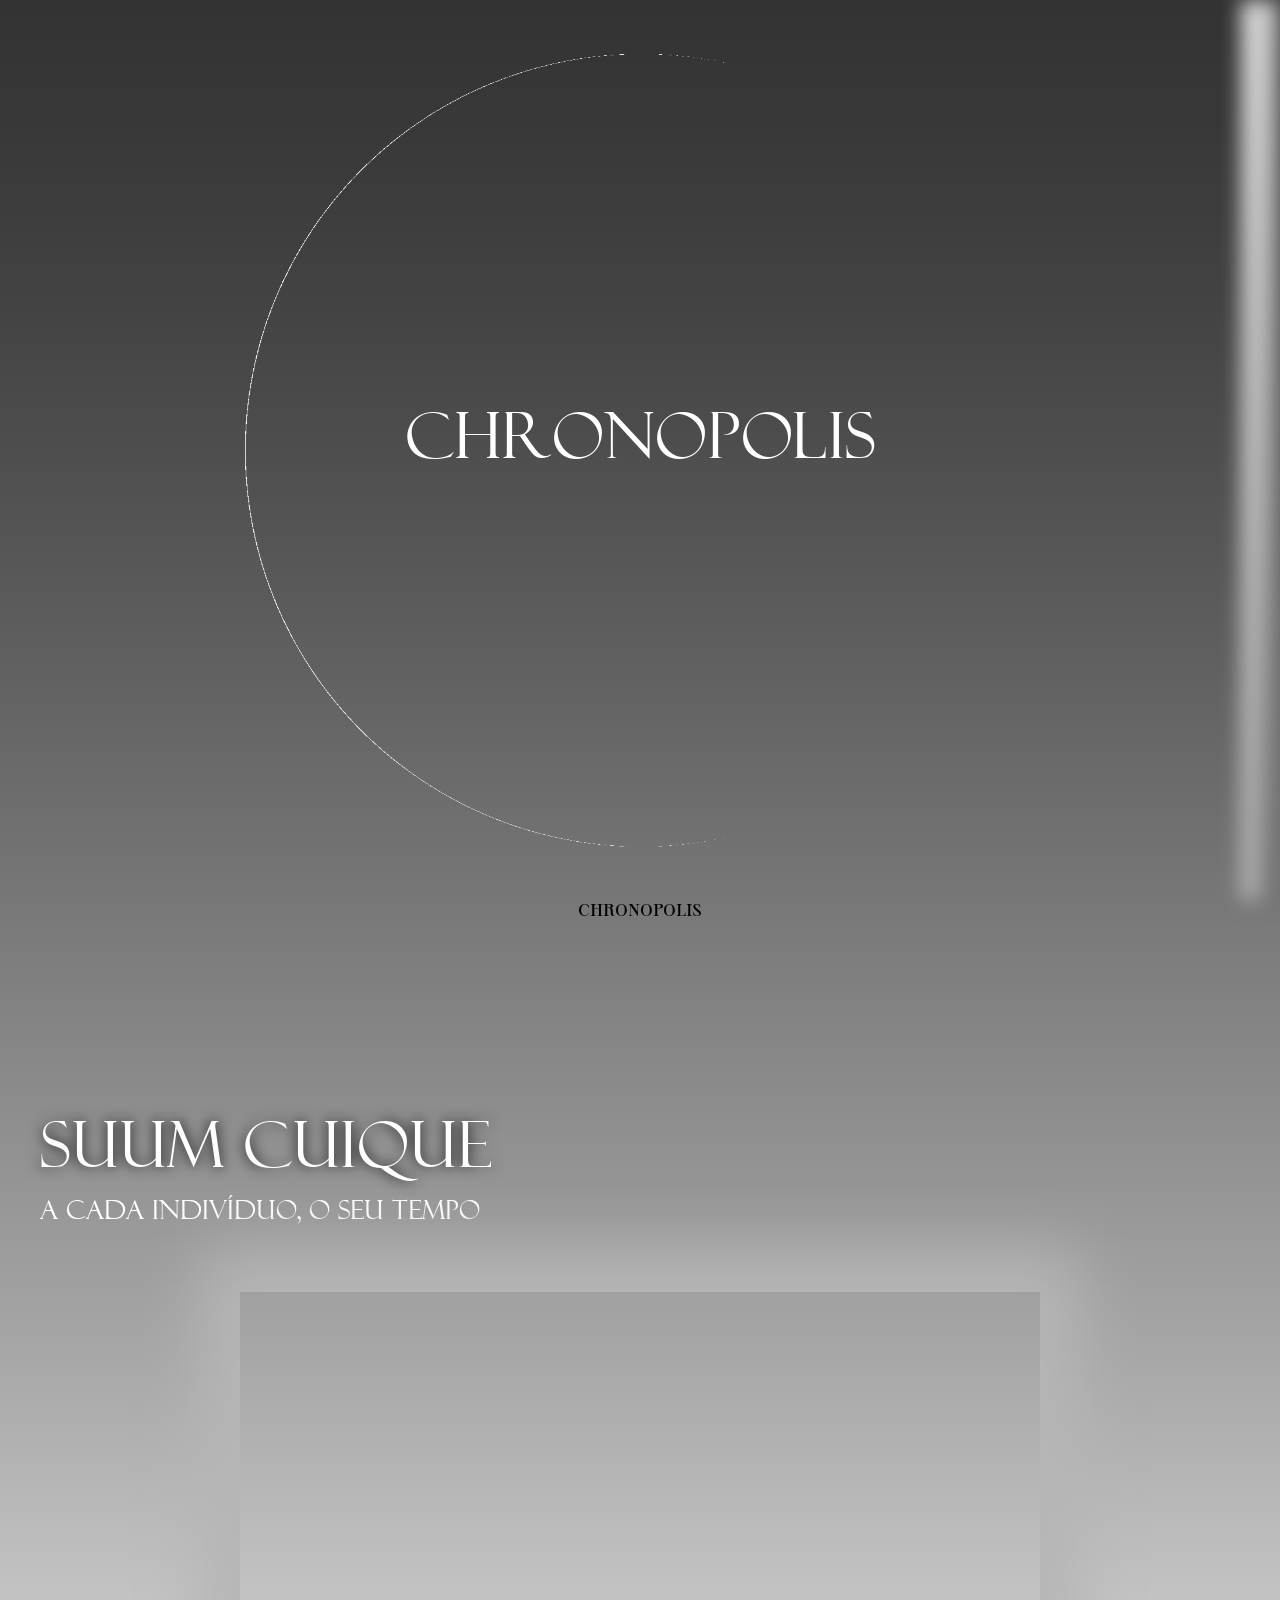
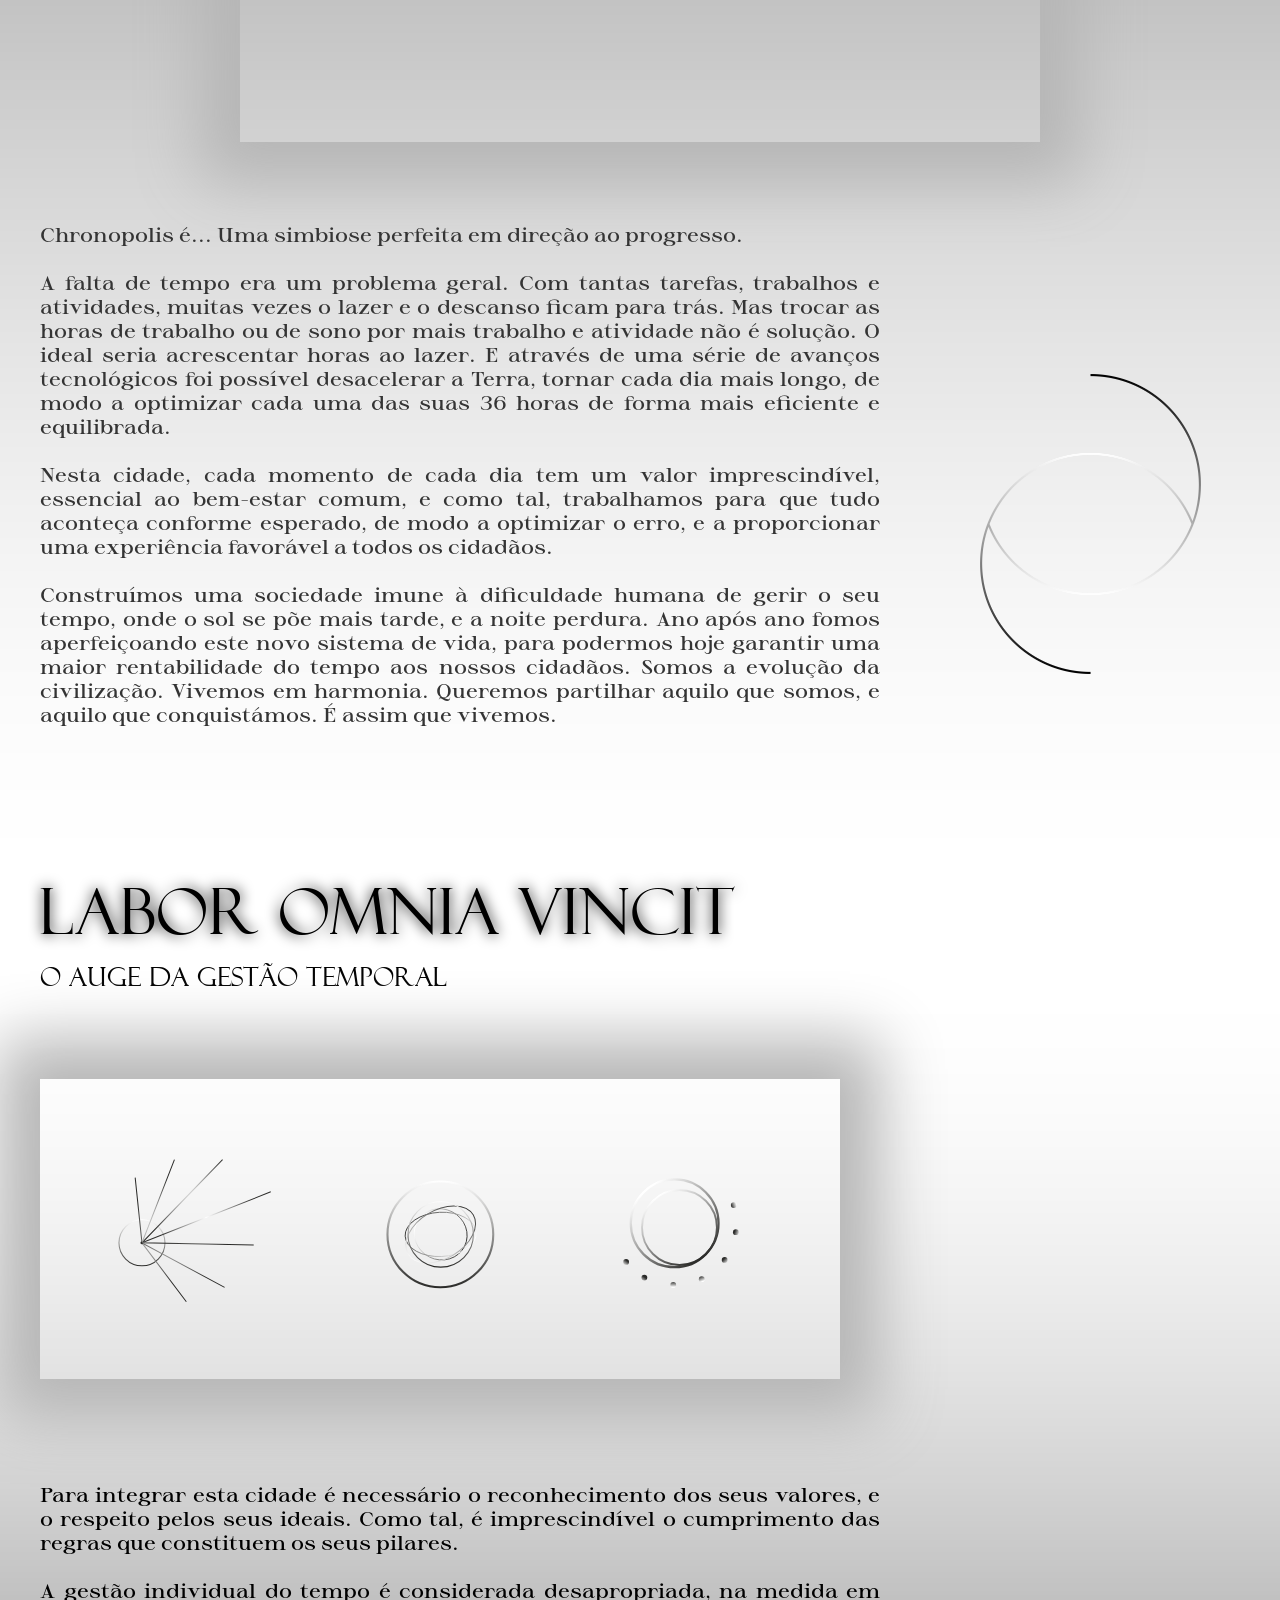
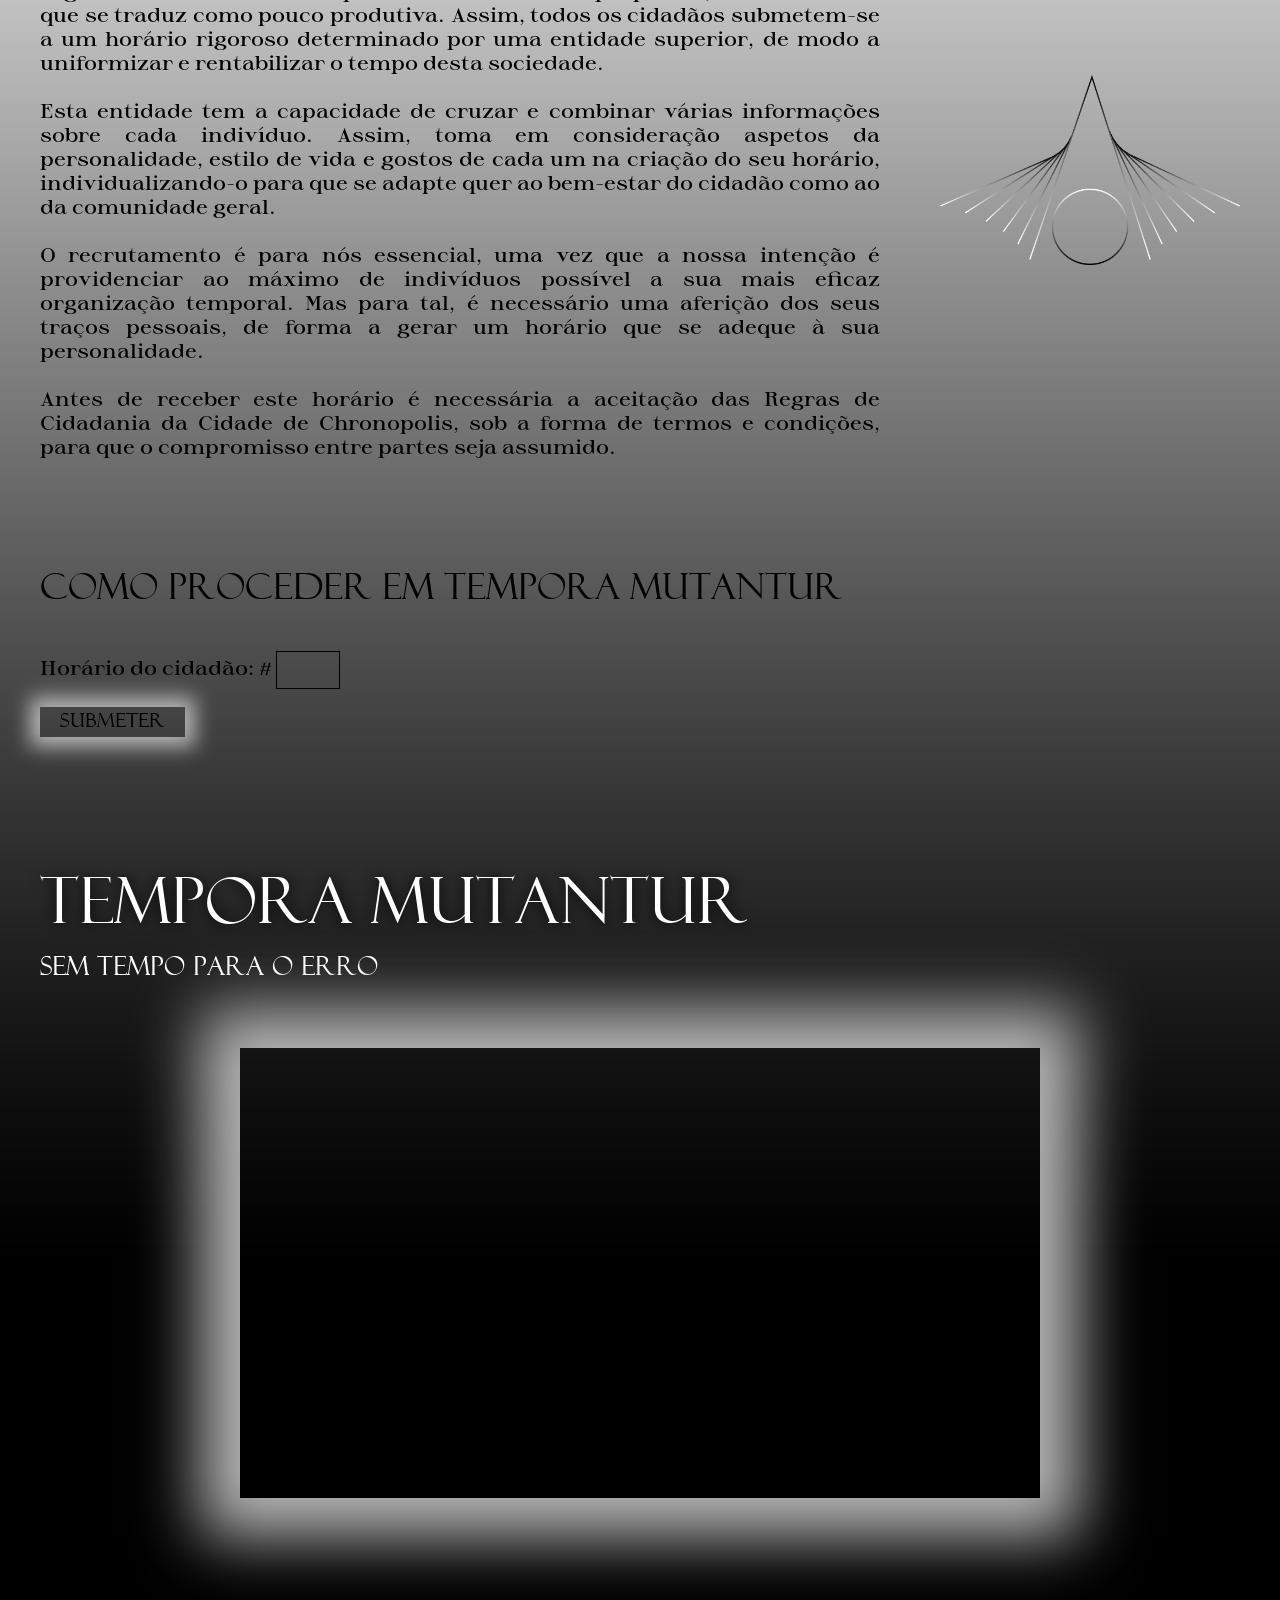
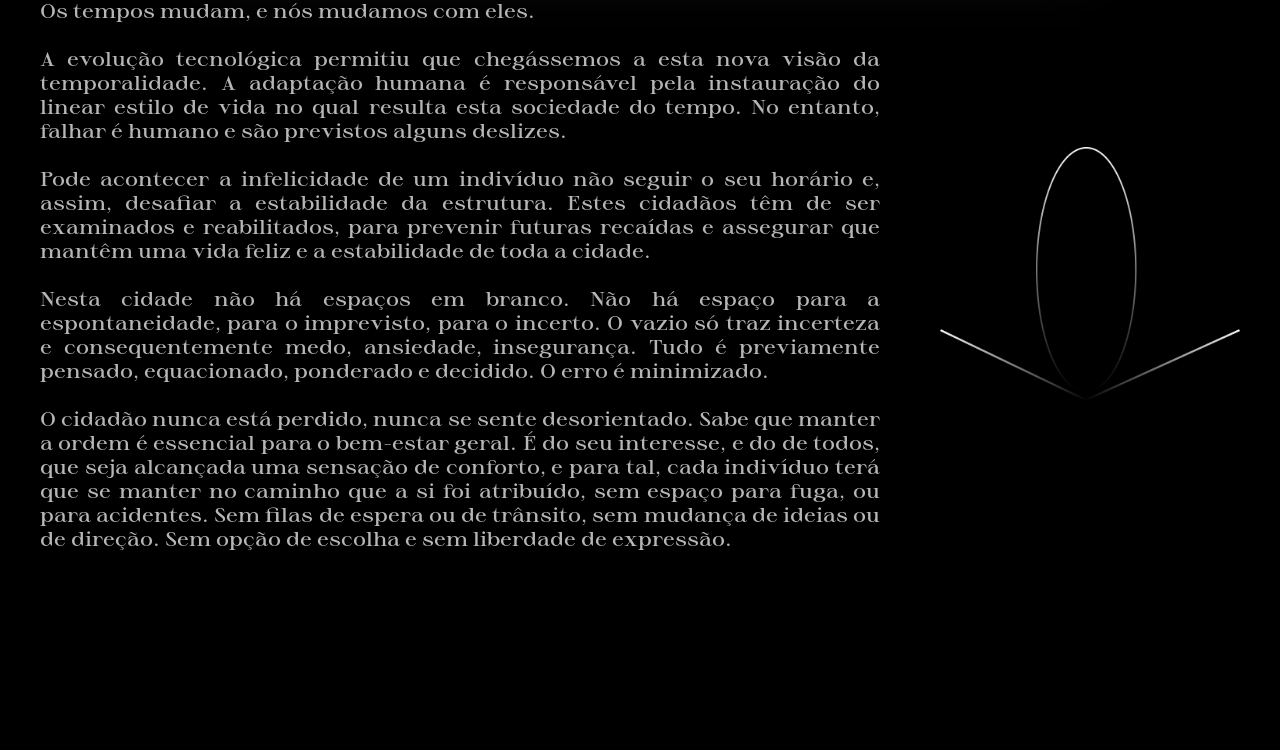
==== index.html @ 8909d340 "Update index.html" ====
<!DOCTYPE html>
<html lang="pt">

<head>
    <title>CHRONOPOLIS</title>
    <meta charset="utf-8">
    <meta name="viewport" content="width=device-width, initial-scale=1.0">
    <link rel="icon" type="image/png" href="images/icon.png">
    <link rel="stylesheet" href="style.css">
    <link rel="stylesheet" href="style_query.css">
    <meta name="description" content="CHRONOPOLIS">
    <meta name="author" content="João Delgado">
    <meta name="theme-color" content="rgb(0, 0, 0)">
    <script src="https://code.jquery.com/jquery-3.5.1.js"></script>
    <script type="text/javascript">
        $(window).on('scroll', function () {
            if ($(window).scrollTop()) {
                $('nav').addClass('bar');
            } else {
                $('nav').removeClass('bar');
            }
        })


    </script>
    <script src="cidadao.js"></script>
</head>

<body>

    <div id="circle"></div>
    <div id="background" style="background-image: url(images/BG-3.jpg);">
        
        <div id="main-container">


            <nav><br>CHRONOPOLIS<br></nav>
            <div class="bar-2">CHRONOPOLIS</div>
            <div class="hero-2">CHRONOPOLIS</div>
            

            <div id="main">
                <section id="suum">
                    <div class="suum-title">Suum cuique</div>
                    <div class="suum-title-2">A cada indivíduo, o seu tempo</div>

                    <div id="welcome-container">
                        <iframe id="welcome"
                            src="https://player.vimeo.com/video/420504907?color=b6b6b6&byline=0&portrait=0"
                            frameborder="0" allow="autoplay; fullscreen" allowfullscreen></iframe>

                    </div>

                    <div class="suum-desc">


                        <div class="suum-text">Chronopolis é... Uma simbiose perfeita em direção ao progresso.<br><br>

                            A falta de tempo era um problema geral. Com tantas tarefas, trabalhos e atividades, muitas
                            vezes o lazer e o descanso ficam para trás. Mas trocar as horas de trabalho ou de sono por
                            mais trabalho e atividade não é solução.
                            O ideal seria acrescentar horas ao lazer. E através de uma série de avanços tecnológicos foi
                            possível desacelerar a Terra, tornar cada dia mais longo, de modo a optimizar cada uma das
                            suas 36 horas de forma mais eficiente e equilibrada. <br><br>

                            Nesta cidade, cada momento de cada dia tem um valor imprescindível, essencial ao bem-estar
                            comum, e como tal, trabalhamos para que tudo aconteça conforme esperado, de modo a optimizar
                            o erro, e a proporcionar uma experiência favorável a todos os cidadãos.<br><br>

                            Construímos uma sociedade imune à dificuldade humana de gerir o seu tempo, onde o sol se põe
                            mais tarde, e a noite perdura. Ano após ano fomos aperfeiçoando este novo sistema de vida,
                            para podermos hoje garantir uma maior rentabilidade do tempo aos nossos cidadãos.
                            Somos a evolução da civilização. Vivemos em harmonia.
                            Queremos partilhar aquilo que somos, e aquilo que conquistámos.
                            É assim que vivemos.
                        </div>

                        <div class="suum-icon"></div>


                    </div>




                </section>


                <section id="labor">
                    <div class="labor-title">LABOR OMNIA VINCIT</div>
                    <div class="labor-title-2">O auge da gestão temporal</div>

                    <iframe id="quiz" src="Quiz_1.html" style="border: none;"></iframe>

                    <div class="labor-desc">

                        <div class="labor-text">Para integrar esta cidade é necessário o reconhecimento dos seus
                            valores, e o respeito pelos seus ideais. Como tal, é imprescindível o cumprimento das regras
                            que constituem os seus pilares.<br><br>
                            A gestão individual do tempo é considerada desapropriada, na medida em que se traduz como
                            pouco produtiva. Assim, todos os cidadãos submetem-se a um horário rigoroso determinado por
                            uma entidade superior, de modo a uniformizar e rentabilizar o tempo desta sociedade.<br><br>
                            Esta entidade tem a capacidade de cruzar e combinar várias informações sobre cada indivíduo.
                            Assim, toma em consideração aspetos da personalidade, estilo de vida e gostos de cada um na
                            criação do seu horário, individualizando-o para que se adapte quer ao bem-estar do cidadão
                            como ao da comunidade geral.<br><br>

                            O recrutamento é para nós essencial, uma vez que a nossa intenção é providenciar ao máximo
                            de indivíduos possível a sua mais eficaz organização temporal. Mas para tal, é necessário
                            uma aferição dos seus traços pessoais, de forma a gerar um horário que se adeque à sua
                            personalidade.<br><br>

                            Antes de receber este horário é necessária a aceitação das Regras de Cidadania da Cidade de
                            Chronopolis, sob a forma de termos e condições, para que o compromisso entre partes seja
                            assumido.

                        </div>


                        <div class="labor-icon"></div>

                    </div>
                    <br><br><br><br><br><br>
                    <form action="/action_page.php" onsubmit="return myFunction()">

                        <div class="ola"> Como proceder em tempora mutantur<br>
                            <br>
                        </div>
                        <div class="ola-2">Horário do cidadão: # <input type="text" id="age" size="20" name="age"></div>
                        <br>
                        <input type="submit" value="Submeter" class="ola-btn">

                    </form>

                    <br><br>

                    <div id="n451" style="display: none">
                        <p>O cidadão #451 é chamado a consultar CHRONOPOLIS às:<br>
                            <br>
                            1H<br>
                            13H<br>
                            25H<br><br>
                            (CHR+36)<br>
                        </p>
                    </div>

                    <div id="n392" style="display: none">
                        <p>O cidadão #392 é chamado a consultar CHRONOPOLIS às:<br>
                            <br>
                            2H<br>
                            14H<br>
                            26H<br><br>
                            (CHR+36)<br>
                        </p>
                    </div>

                    <div id="n420" style="display: none">
                        <p>O cidadão #420 é chamado a consultar CHRONOPOLIS às:<br>
                            <br>
                            3H<br>
                            15H<br>
                            27H<br><br>
                            (CHR+36)<br>
                        </p>
                    </div>

                    <div id="n699" style="display: none">
                        <p>O cidadão #699 é chamado a consultar CHRONOPOLIS às:<br>
                            <br>
                            4H<br>
                            16H<br>
                            28H<br><br>
                            (CHR+36)<br>
                        </p>
                    </div>

                    <div id="n543" style="display: none">
                        <p>O cidadão #543 é chamado a consultar CHRONOPOLIS às:<br>
                            <br>
                            5H<br>
                            17H<br>
                            29H<br><br>
                            (CHR+36)<br>
                        </p>
                    </div>

                    <div id="n291" style="display: none">
                        <p>O cidadão #291 é chamado a consultar CHRONOPOLIS às:<br>
                            <br>
                            6H<br>
                            18H<br>
                            30H<br><br>
                            (CHR+36)<br>
                        </p>
                    </div>

                    <div id="n704" style="display: none">
                        <p>O cidadão #704 é chamado a consultar CHRONOPOLIS às:<br>
                            <br>
                            7H<br>
                            19H<br>
                            31H<br><br>
                            (CHR+36)<br>
                        </p>
                    </div>

                    <div id="n547" style="display: none">
                        <p>O cidadão #547 é chamado a consultar CHRONOPOLIS às:<br>
                            <br>
                            8H<br>
                            20H<br>
                            32H<br><br>
                            (CHR+36)<br>
                        </p>
                    </div>

                    <div id="n148" style="display: none">
                        <p>O cidadão #148 é chamado a consultar CHRONOPOLIS às:<br>
                            <br>
                            9H<br>
                            21H<br>
                            33H<br><br>
                            (CHR+36)<br>
                        </p>
                    </div>

                </section>


                <section id="tempora">
                    <div class="tempora-title">TEMPORA MUTANTUR</div>
                    <div class="tempora-title-2">sem tempo para o erro</div>
                    <div id="live-container">
                        <iframe id="live" src="https://www.twitch.tv/?channel=imauppa_&parent=https://chronopolis-cidade.github.io/chronopolis/" frameborder="0" allowfullscreen="true" scrolling="no"></iframe>
                    </div>

                    <div class="tempora-desc">

                        <div class="tempora-text">Os tempos mudam, e nós mudamos com eles. <br><br>
                            A evolução tecnológica permitiu que chegássemos a esta nova visão da temporalidade. A
                            adaptação humana é responsável pela instauração do linear estilo de vida no qual resulta
                            esta sociedade do tempo. No entanto, falhar é humano e são previstos alguns
                            deslizes.<br><br>
                            Pode acontecer a infelicidade de um indivíduo não seguir o seu horário e, assim, desafiar a
                            estabilidade da estrutura. Estes cidadãos têm de ser examinados e reabilitados, para
                            prevenir futuras recaídas e assegurar que mantêm uma vida feliz e a estabilidade de toda a
                            cidade. <br><br>

                            Nesta cidade não há espaços em branco. Não há espaço para a espontaneidade, para o
                            imprevisto, para o incerto. O vazio só traz incerteza e consequentemente medo, ansiedade,
                            insegurança. Tudo é previamente pensado, equacionado, ponderado e decidido. O erro é
                            minimizado. <br><br>

                            O cidadão nunca está perdido, nunca se sente desorientado. Sabe que manter a ordem é
                            essencial para o bem-estar geral. É do seu interesse, e do de todos, que seja alcançada uma
                            sensação de conforto, e para tal, cada indivíduo terá que se manter no caminho que a si foi
                            atribuído, sem espaço para fuga, ou para acidentes. Sem filas de espera ou de trânsito, sem
                            mudança de ideias ou de direção. Sem opção de escolha e sem liberdade de expressão.

                        </div>

                        <div class="tempora-icon"></div>

                    </div>


                </section>
            </div>


            <div class="line" style="display: none;"></div>


            <div class="count-labor" style="display: none;">
                <div class="count-title-text">
                    <div class="count-title">LABOR OMNIA VINCIT</div>
                    <div class="count-text">O auge da gestão temporal</div>
                </div>

                <div id="counter-1"></div>

            </div>


            <div class="line" style="display: none;"></div>

            <div class="count-tempora" style="display: none;">
                <div class="count-title-text">
                    <div class="count-title">TEMPORA MUTANTUR</div>
                    <div class="count-text">Sem tempo para o erro</div>
                </div>

                <div id="counter-2"></div>

            </div>




            <div id="about">
                <div id="about-bg"></div>
                <div id="about-container">
                    <div class="about-title">SOBRE</div>
                    <div class="about-text">A cidade de Chronopolis oferece uma melhor gestão temporal a todos os seus
                        cidadãos. O tempo é a única verdade absoluta. A certeza da qual não se consegue fugir. Nesta
                        civilização não há imprevistos, não há erros, não há tempo perdido. <br><br>

                        Somos uma cidade que evoluiu para uma nova visão da temporalidade. Onde cada indivíduo tem mais
                        tempo para si próprio, para sonhar, e para viver. Os dias são mais longos, as noites mais
                        calmas. As pessoas menos preocupadas. Vivemos em liberdade. Trabalhamos de forma cooperativa
                        para que, juntos, avancemos em direção ao progresso de uma sociedade extremamente
                        eficiente.<br><br>

                        Procuramos novos cidadãos que pertençam a este modo de vida. Desafiamos os interessados a
                        seguirem os três momentos evolutivos desta cidade. <br><br>

                        Ao longo de três dias, novos aspectos vão sendo desvendados, convidando quem aqui entra a
                        regressar, e a tornar-se parte deste universo construído em torno do tempo.<br><br>
                    </div>


                    <div class="about-logo">
                        <br>
                        <a href="https://chronopolis-cidade.github.io/contentor/" target="blank" class="about-manual">
                            <div>MAIS SOBRE O PROJETO</div>
                        </a>
                    </div>

                </div>

            </div>



            <div class="about-icon"></div>

            <div class="about-2">


                    <div id="about-container-2">
                        <div class="about-title-2">SOBRE</div>
                        <div class="about-text-2">A cidade de Chronopolis oferece uma melhor gestão temporal a todos os seus
                            cidadãos. O tempo é a única verdade absoluta. A certeza da qual não se consegue fugir. Nesta
                            civilização não há imprevistos, não há erros, não há tempo perdido. <br><br>
    
                            Somos uma cidade que evoluiu para uma nova visão da temporalidade. Onde cada indivíduo tem mais
                            tempo para si próprio, para sonhar, e para viver. Os dias são mais longos, as noites mais
                            calmas. As pessoas menos preocupadas. Vivemos em liberdade. Trabalhamos de forma cooperativa
                            para que, juntos, avancemos em direção ao progresso de uma sociedade extremamente
                            eficiente.<br><br>
    
                            Procuramos novos cidadãos que pertençam a este modo de vida. Desafiamos os interessados a
                            seguirem os três momentos evolutivos desta cidade. <br><br>
    
                            Ao longo de três dias, novos aspectos vão sendo desvendados, convidando quem aqui entra a
                            regressar, e a tornar-se parte deste universo construído em torno do tempo.<br><br>
                        </div>
    
    
                        <div class="about-logo">
                            <br>
                            <a href="https://chronopolis-cidade.github.io/contentor/" target="blank" class="about-manual">
                                <div>MAIS SOBRE O PROJETO</div>
                            </a>
                        </div>
    
                    </div>
            </div>


        </div>

    </div>
    </div>
    <img src="images/Finale/1.jpg" class="finale-img" style="display: none;">
    <img src="images/Finale/2.jpg" class="finale-img" style="display: none;">
    <img src="images/Finale/3.jpg" class="finale-img" style="display: none;">
    <img src="images/Finale/4.jpg" class="finale-img" style="display: none;">
    <img src="images/Finale/5.jpg" class="finale-img" style="display: none;">
    <img src="images/Finale/6.jpg" class="finale-img" style="display: none;">
    <img src="images/Finale/7.jpg" class="finale-img" style="display: none;">
    <img src="images/Finale/8.jpg" class="finale-img" style="display: none;">

</body>



<script type="text/javascript">
    const menuIcon = document.querySelector('.about-icon');

const about = document.querySelector('.about-2');

menuIcon.addEventListener('click', () => {
    about.classList.toggle('change');
})


</script>

</html>
---- style.css ----
@font-face {
  font-family: Felix;
  src: url(fonts/Felix-Titling.ttf);
}

@font-face {
  font-family: Sprat;
  src: url(fonts/Sprat-RegularMedium.otf);
}

::-moz-selection {
  background-color: #343434;
  color: #B6B6B6;
}

::selection {
  background-color: #343434;
  color: #B6B6B6;
}

body {
  margin: 0px;
  font-family: Sprat;
}

#circle {
  position: fixed;
  width: 100%;
  height: 100%;
  background-image: url("images/Elipse.gif");
  background-size: contain;
  background-repeat: no-repeat;
  background-position: center;
  z-index: -0;
}

#background {
  width: 100%;
  height: auto;
  background-size: cover;
  z-index: -20;
}

.line {
  width: 100%;
  height: 2px;
  background-color: white;
  background: -webkit-gradient(linear, left top, right top, from(#000), color-stop(50%, #fff), color-stop(50%, #fff), to(#000));
  background: linear-gradient(90deg, #000 0%, #fff 50%, #fff 50%, #000 100%);
  background-size: 800px;
  -webkit-animation: lines 10s linear infinite;
          animation: lines 10s linear infinite;
  background-position: -800px;
  z-index: 10;
}

@-webkit-keyframes lines {
  0% {
    background-position: 0px;
  }
  100% {
    background-position: -800px;
  }
}

@keyframes lines {
  0% {
    background-position: 0px;
  }
  100% {
    background-position: -800px;
  }
}

nav {
  position: relative;
  z-index: 2;
  width: 100%;
  height: 100vh;
  display: -webkit-box;
  display: -ms-flexbox;
  display: flex;
  -webkit-box-align: center;
      -ms-flex-align: center;
          align-items: center;
  -webkit-box-pack: center;
      -ms-flex-pack: center;
          justify-content: center;
  margin-top: 0px;
  text-align: center;
  font-family: Felix;
  font-size: 64px;
  top: 0px;
  line-height: 0px;
  -webkit-box-shadow: none;
          box-shadow: none;
  color: white;
  -webkit-transition: 750ms;
  transition: 750ms;
}

.bar {
  position: fixed;
  z-index: 3;
  width: 100%;
  height: 0px;
  margin-top: 0px;
  text-align: center;
  -webkit-box-sizing: border-box;
          box-sizing: border-box;
  font-family: Felix;
  line-height: 50px;
  font-size: 20px;
  top: 0px;
  -webkit-box-shadow: 0px 0px 60px 40px #B6B6B6;
          box-shadow: 0px 0px 60px 40px #B6B6B6;
  color: white;
  -webkit-animation-name: bar;
          animation-name: bar;
  -webkit-animation-timing-function: ease-in-out;
          animation-timing-function: ease-in-out;
  -webkit-animation-duration: 5s ease-in-out;
          animation-duration: 5s ease-in-out;
  -webkit-animation-iteration-count: infinite;
          animation-iteration-count: infinite;
}

.nav-2 {
  display: none;
}

.hero-2 {
  display: none;
}

@-webkit-keyframes bar {
  0% {
    -webkit-box-shadow: 0px 0px 60px 20px #B6B6B6;
            box-shadow: 0px 0px 60px 20px #B6B6B6;
  }
  50% {
    -webkit-box-shadow: 0px 0px 60px 40px #343434;
            box-shadow: 0px 0px 60px 40px #343434;
  }
  100% {
    -webkit-box-shadow: 0px 0px 60px 20px #B6B6B6;
            box-shadow: 0px 0px 60px 20px #B6B6B6;
  }
}

@keyframes bar {
  0% {
    -webkit-box-shadow: 0px 0px 60px 20px #B6B6B6;
            box-shadow: 0px 0px 60px 20px #B6B6B6;
  }
  50% {
    -webkit-box-shadow: 0px 0px 60px 40px #343434;
            box-shadow: 0px 0px 60px 40px #343434;
  }
  100% {
    -webkit-box-shadow: 0px 0px 60px 20px #B6B6B6;
            box-shadow: 0px 0px 60px 20px #B6B6B6;
  }
}

#main-container {
  width: 100%;
  height: auto;
  display: -webkit-box;
  display: -ms-flexbox;
  display: flex;
  -webkit-box-orient: vertical;
  -webkit-box-direction: normal;
      -ms-flex-direction: column;
          flex-direction: column;
  -webkit-box-align: center;
      -ms-flex-align: center;
          align-items: center;
  z-index: 1;
}

#main {
  width: 1200px;
  display: -webkit-box;
  display: -ms-flexbox;
  display: flex;
  -webkit-box-orient: vertical;
  -webkit-box-direction: normal;
      -ms-flex-direction: column;
          flex-direction: column;
  z-index: 1;
}

#suum, #labor, #tempora {
  width: 100%;
  height: auto;
  z-index: 1;
}

.suum-desc, .labor-desc {
  display: -webkit-box;
  display: -ms-flexbox;
  display: flex;
  -webkit-box-orient: horizontal;
  -webkit-box-direction: normal;
      -ms-flex-direction: row;
          flex-direction: row;
  -webkit-box-pack: justify;
      -ms-flex-pack: justify;
          justify-content: space-between;
  -webkit-box-align: center;
      -ms-flex-align: center;
          align-items: center;
}

.suum-icon, .labor-icon {
  width: 25%;
  height: 300px;
  background-position: center;
  background-size: contain;
  background-repeat: no-repeat;
}

.suum-desc, .labor-desc, .tempora-desc {
  font-size: 20px;
  text-align: justify;
}

#suum {
  margin-top: 200px;
}

.suum-icon {
  margin-top: 80px;
  background-image: url(images/suum.png);
}

.suum-title {
  font-family: Felix;
  font-size: 64px;
  color: white;
  -webkit-filter: drop-shadow(0px 0px 7px black);
          filter: drop-shadow(0px 0px 7px black);
}

.suum-title-2 {
  font-family: Felix;
  font-size: 26px;
  color: white;
  margin-bottom: 60px;
}

.suum-text {
  margin-top: 80px;
  width: 70%;
  color: #343434;
  margin-bottom: 100px;
}

#welcome-container {
  width: 100%;
  display: -webkit-box;
  display: -ms-flexbox;
  display: flex;
  -webkit-box-pack: center;
      -ms-flex-pack: center;
          justify-content: center;
}

#welcome {
  width: 800px;
  height: 450px;
  -webkit-box-shadow: 0px 0px 60px 40px #B6B6B6;
          box-shadow: 0px 0px 60px 40px #B6B6B6;
  -webkit-animation-name: welcome;
          animation-name: welcome;
  -webkit-animation-timing-function: ease-in-out;
          animation-timing-function: ease-in-out;
  -webkit-animation-duration: 5s;
          animation-duration: 5s;
  -webkit-animation-iteration-count: infinite;
          animation-iteration-count: infinite;
  color: #B6B6B6;
}

@-webkit-keyframes welcome {
  0% {
    -webkit-box-shadow: 0px 0px 60px 20px #B6B6B6;
            box-shadow: 0px 0px 60px 20px #B6B6B6;
  }
  50% {
    -webkit-box-shadow: 0px 0px 60px 60px #343434;
            box-shadow: 0px 0px 60px 60px #343434;
  }
  100% {
    -webkit-box-shadow: 0px 0px 60px 20px #B6B6B6;
            box-shadow: 0px 0px 60px 20px #B6B6B6;
  }
}

@keyframes welcome {
  0% {
    -webkit-box-shadow: 0px 0px 60px 20px #B6B6B6;
            box-shadow: 0px 0px 60px 20px #B6B6B6;
  }
  50% {
    -webkit-box-shadow: 0px 0px 60px 60px #343434;
            box-shadow: 0px 0px 60px 60px #343434;
  }
  100% {
    -webkit-box-shadow: 0px 0px 60px 20px #B6B6B6;
            box-shadow: 0px 0px 60px 20px #B6B6B6;
  }
}

#labor {
  margin-top: 60px;
}

.labor-icon {
  background-image: url(images/labor.png);
}

.labor-title {
  font-family: Felix;
  font-size: 64px;
  color: black;
  -webkit-filter: drop-shadow(0px 0px 7px black);
          filter: drop-shadow(0px 0px 7px black);
}

.labor-title-2 {
  font-family: Felix;
  font-size: 26px;
  color: black;
  margin-bottom: 20px;
}

.labor-text {
  width: 70%;
  color: black;
}

#quiz {
  width: 800px;
  height: 300px;
  margin-top: 60px;
  -webkit-box-shadow: 0px 0px 60px 40px #B6B6B6;
          box-shadow: 0px 0px 60px 40px #B6B6B6;
  -webkit-transition: all 500ms ease-in-out;
  transition: all 500ms ease-in-out;
  -webkit-animation-name: welcome;
          animation-name: welcome;
  -webkit-animation-timing-function: ease-in-out;
          animation-timing-function: ease-in-out;
  -webkit-animation-duration: 5s;
          animation-duration: 5s;
  -webkit-animation-iteration-count: infinite;
          animation-iteration-count: infinite;
  margin-bottom: 100px;
}

#quiz:hover {
  width: 1200px;
  height: 520px;
}

.ola {
  font-family: Felix;
  font-size: 36px;
}

.ola-2 {
  margin-top: -10px;
  font-family: sprat;
  font-size: 20px;
}

.ola-btn {
  font-family: Felix;
  font-size: 20px;
  padding: 5px 20px 0px 20px;
  border: none;
  background-color: transparent;
  -webkit-transition: all 500ms ease-in-out;
  transition: all 500ms ease-in-out;
  -webkit-box-shadow: 0px 0px 20px 10px #B6B6B6;
          box-shadow: 0px 0px 20px 10px #B6B6B6;
}

.ola-btn:hover {
  -webkit-animation-name: welcome;
          animation-name: welcome;
  -webkit-animation-timing-function: ease-in-out;
          animation-timing-function: ease-in-out;
  -webkit-animation-duration: 5s;
          animation-duration: 5s;
  -webkit-animation-iteration-count: infinite;
          animation-iteration-count: infinite;
  color: white;
}

#age {
  width: 50px;
  border: none;
  outline: solid 1px black;
  background-color: transparent;
  padding-top: 5px;
  padding-left: 10px;
  height: 30px;
  font-size: 20px;
  font-family: Felix;
}

#n451, #n392, #n420, #n699, #n543, #n291, #n704, #n547 {
  width: 50%;
  font-family: Felix;
  text-align: left;
  font-size: 36px;
}

#tempora {
  margin-top: 100px;
  margin-bottom: 200px;
}

.tempora-desc {
  display: -webkit-box;
  display: -ms-flexbox;
  display: flex;
  -webkit-box-orient: horizontal;
  -webkit-box-direction: normal;
      -ms-flex-direction: row;
          flex-direction: row;
  -webkit-box-pack: justify;
      -ms-flex-pack: justify;
          justify-content: space-between;
  -webkit-box-align: center;
      -ms-flex-align: center;
          align-items: center;
}

.tempora-icon {
  height: 300px;
  width: 25%;
  margin-top: 100px;
  background-image: url(images/tempora.png);
  background-position: center;
  background-size: contain;
  background-repeat: no-repeat;
}

.tempora-title {
  font-family: Felix;
  font-size: 64px;
  color: white;
  -webkit-filter: drop-shadow(0px 0px 7px black);
          filter: drop-shadow(0px 0px 7px black);
}

.tempora-title-2 {
  font-family: Felix;
  font-size: 26px;
  color: white;
  margin-bottom: 60px;
}

.tempora-text {
  margin-top: 100px;
  width: 70%;
  color: #B6B6B6;
}

#live-container {
  width: 100%;
  display: -webkit-box;
  display: -ms-flexbox;
  display: flex;
  -webkit-box-pack: center;
      -ms-flex-pack: center;
          justify-content: center;
}

#live {
  width: 800px;
  height: 450px;
  -webkit-box-shadow: 0px 0px 60px 40px #B6B6B6;
          box-shadow: 0px 0px 60px 40px #B6B6B6;
  -webkit-animation-name: welcome;
          animation-name: welcome;
  -webkit-animation-timing-function: ease-in-out;
          animation-timing-function: ease-in-out;
  -webkit-animation-duration: 5s;
          animation-duration: 5s;
  -webkit-animation-iteration-count: infinite;
          animation-iteration-count: infinite;
  color: #B6B6B6;
}

.finale-img {
  width: 100%;
  height: auto;
}

.about-2 {
  display: none;
}

#about-bg {
  position: absolute;
  top: 0;
  right: 0;
  bottom: 0;
  left: 0;
  background: radial-gradient(#000000, #ffffff);
  background-size: 200% 500%;
  -webkit-animation: cor 30s ease infinite;
          animation: cor 30s ease infinite;
  -webkit-filter: blur(10px);
          filter: blur(10px);
}

@-webkit-keyframes cor {
  0% {
    background-position: 58% 0%;
  }
  50% {
    background-position: 43% 100%;
  }
  100% {
    background-position: 58% 0%;
  }
}

@keyframes cor {
  0% {
    background-position: 58% 0%;
  }
  50% {
    background-position: 43% 100%;
  }
  100% {
    background-position: 58% 0%;
  }
}

#about {
  display: -webkit-box;
  display: -ms-flexbox;
  display: flex;
  position: fixed;
  right: 0px;
  -webkit-box-orient: vertical;
  -webkit-box-direction: normal;
      -ms-flex-direction: column;
          flex-direction: column;
  width: 3vw;
  height: 100vh;
  -webkit-animation: disap .5s;
          animation: disap .5s;
  -webkit-animation-timing-function: cubic-bezier(0, 1, 0.9, 0.8);
          animation-timing-function: cubic-bezier(0, 1, 0.9, 0.8);
  -webkit-transition: width .5s;
  transition: width .5s;
  -webkit-box-pack: justify;
      -ms-flex-pack: justify;
          justify-content: space-between;
  z-index: 2;
}

#about:hover {
  width: 50vw;
  z-index: 4;
}

@-webkit-keyframes disap {
  0% {
    width: 20vh;
  }
  100% {
    width: 4.76vh;
  }
}

@keyframes disap {
  0% {
    width: 20vh;
  }
  100% {
    width: 4.76vh;
  }
}

#about-container {
  width: 100%;
  height: 100vh;
  z-index: 5;
  padding: 6vw;
  -webkit-box-sizing: border-box;
          box-sizing: border-box;
  color: white;
  position: relative;
  margin: 70px;
}

#about-container:hover {
  margin: 0px;
}

.about-title {
  font-family: Felix;
  font-size: 36px;
  margin-bottom: 10px;
}

.about-logo {
  position: absolute;
  background-image: url(images/Elipse.gif);
  display: -webkit-box;
  display: -ms-flexbox;
  display: flex;
  -webkit-box-pack: center;
      -ms-flex-pack: center;
          justify-content: center;
  -webkit-box-align: center;
      -ms-flex-align: center;
          align-items: center;
  bottom: 20px;
  left: 0;
  width: 100%;
  height: 200px;
  background-position: center;
  background-repeat: no-repeat;
  background-size: contain;
}

.about-manual {
  text-align: center;
  font-family: Felix;
  font-size: 24px;
  margin-bottom: 10px;
  position: relative;
  cursor: pointer;
  color: white;
  -webkit-filter: drop-shadow(0px 0px 7px black);
          filter: drop-shadow(0px 0px 7px black);
  text-decoration: none;
}

.about-manual::before {
  content: "";
  width: 100%;
  height: 1px;
  background-color: white;
  position: absolute;
  bottom: 0;
  left: 0;
  -webkit-transform: scaleX(0);
          transform: scaleX(0);
  -webkit-transition: -webkit-transform 250ms ease-in-out;
  transition: -webkit-transform 250ms ease-in-out;
  transition: transform 250ms ease-in-out;
  transition: transform 250ms ease-in-out, -webkit-transform 250ms ease-in-out;
}

.about-manual:hover::before {
  -webkit-transform: scaleX(1);
          transform: scaleX(1);
}

.line {
  width: 100%;
  height: 2px;
  background-color: white;
  background: -webkit-gradient(linear, left top, right top, from(#000), color-stop(50%, #fff), color-stop(50%, #fff), to(#000));
  background: linear-gradient(90deg, #000 0%, #fff 50%, #fff 50%, #000 100%);
  background-size: 800px;
  -webkit-animation: lines 10s linear infinite;
          animation: lines 10s linear infinite;
  background-position: -800px;
  z-index: 0;
}

@keyframes lines {
  0% {
    background-position: 0px;
  }
  100% {
    background-position: -800px;
  }
}

.count-labor, .count-tempora {
  width: 100%;
  height: auto;
  display: -webkit-box;
  display: -ms-flexbox;
  display: flex;
  -webkit-box-orient: horizontal;
  -webkit-box-direction: normal;
      -ms-flex-direction: row;
          flex-direction: row;
  -webkit-box-align: center;
      -ms-flex-align: center;
          align-items: center;
  -webkit-box-pack: justify;
      -ms-flex-pack: justify;
          justify-content: space-between;
  padding: 0vw 10vw 0vw 10vw;
  -webkit-box-sizing: border-box;
          box-sizing: border-box;
  color: #343434;
  margin-top: 20px;
  margin-bottom: 20px;
}

.count-title {
  font-family: Felix;
  font-size: 30px;
}

.count-text {
  font-family: Sprat;
  font-size: 20px;
}

#counter-1, #counter-2 {
  font-family: Felix;
  font-size: 30px;
}
/*# sourceMappingURL=style.css.map */
---- style_query.css ----
@media only screen and (max-width: 1250px) {
  #main {
    width: 100%;
    padding: 40px;
    -webkit-box-sizing: border-box;
            box-sizing: border-box;
  }
  .suum-desc, .labor-desc {
    -webkit-box-orient: vertical;
    -webkit-box-direction: normal;
        -ms-flex-direction: column;
            flex-direction: column;
  }
  .tempora-desc {
    -webkit-box-orient: vertical;
    -webkit-box-direction: normal;
        -ms-flex-direction: column;
            flex-direction: column;
  }
  .suum-icon, .labor-icon {
    width: 40%;
    height: 200px;
  }
  #suum {
    margin-top: 200px;
  }
  .suum-icon {
    margin-top: 0px;
    background-image: url(images/suum.png);
    margin-bottom: 60px;
  }
  .suum-title {
    font-size: 64px;
  }
  .suum-title-2 {
    font-size: 26px;
    margin-bottom: 60px;
  }
  .suum-text {
    margin-top: 80px;
    width: 70%;
    margin-bottom: 100px;
  }
  #welcome {
    width: 622px;
    height: 350px;
  }
  .labor-title {
    font-size: 64px;
  }
  .labor-title-2 {
    font-size: 26px;
    margin-bottom: 20px;
  }
  .labor-text {
    margin-bottom: 100px;
    width: 70%;
  }
  #quiz {
    width: 100%;
    height: 600px;
    margin-top: 60px;
    margin-bottom: 100px;
  }
  #quiz:hover {
    width: 100%;
    height: 600px;
  }
  #tempora {
    margin-top: 100px;
    margin-bottom: 100px;
  }
  .tempora-desc {
    display: -webkit-box;
    display: -ms-flexbox;
    display: flex;
    -webkit-box-orient: vertical;
    -webkit-box-direction: normal;
        -ms-flex-direction: column;
            flex-direction: column;
    -webkit-box-pack: justify;
        -ms-flex-pack: justify;
            justify-content: space-between;
    -webkit-box-align: center;
        -ms-flex-align: center;
            align-items: center;
  }
  .tempora-icon {
    height: 200px;
    width: 40%;
  }
  .tempora-title {
    font-size: 64px;
  }
  .tempora-title-2 {
    font-size: 26px;
    margin-bottom: 60px;
  }
  .tempora-text {
    margin-top: 100px;
    width: 70%;
  }
  #live {
    width: 622px;
    height: 350px;
  }
}

@media only screen and (max-width: 700px) {
  #main {
    width: 100%;
    padding: 30px;
    -webkit-box-sizing: border-box;
            box-sizing: border-box;
  }
  .suum-desc, .labor-desc {
    -webkit-box-orient: vertical;
    -webkit-box-direction: normal;
        -ms-flex-direction: column;
            flex-direction: column;
  }
  .tempora-desc {
    -webkit-box-orient: vertical;
    -webkit-box-direction: normal;
        -ms-flex-direction: column;
            flex-direction: column;
  }
  .suum-icon, .labor-icon {
    width: 40%;
    height: 200px;
  }
  nav {
    display: none;
  }
  .bar-2 {
    position: fixed;
    width: 100%;
    height: 70px;
    top: 0;
    color: white;
    z-index: 40;
    background: -webkit-gradient(linear, left top, left bottom, from(rgba(255, 255, 255, 0.5)), color-stop(10%, rgba(255, 255, 255, 0.5)), color-stop(10%, rgba(255, 255, 255, 0.5)), to(rgba(255, 255, 255, 0)));
    background: linear-gradient(180deg, rgba(255, 255, 255, 0.5) 0%, rgba(255, 255, 255, 0.5) 10%, rgba(255, 255, 255, 0.5) 10%, rgba(255, 255, 255, 0) 100%);
    font-family: Felix;
    display: -webkit-box;
    display: -ms-flexbox;
    display: flex;
    -webkit-box-pack: center;
        -ms-flex-pack: center;
            justify-content: center;
    -webkit-box-align: center;
        -ms-flex-align: center;
            align-items: center;
    font-size: 20px;
  }
  .hero-2 {
    display: -webkit-box;
    display: -ms-flexbox;
    display: flex;
    width: 100%;
    height: 100vh;
    -webkit-box-pack: center;
        -ms-flex-pack: center;
            justify-content: center;
    -webkit-box-align: center;
        -ms-flex-align: center;
            align-items: center;
    font-family: Felix;
    font-size: 42px;
    color: white;
  }
  #suum {
    margin-top: 100px;
  }
  .suum-icon {
    margin-top: 0px;
    background-image: url(images/suum.png);
    margin-bottom: 60px;
  }
  .suum-title {
    font-size: 40px;
  }
  .suum-title-2 {
    font-size: 20px;
    margin-bottom: 60px;
  }
  .suum-text {
    margin-top: 80px;
    width: 100%;
    margin-bottom: 100px;
    font-size: 16px;
    line-height: 22px;
  }
  #welcome {
    width: 100%;
    height: 200px;
    -webkit-box-shadow: 0px 0px 0px 0px #B6B6B6;
            box-shadow: 0px 0px 0px 0px #B6B6B6;
    -webkit-animation-name: none;
            animation-name: none;
  }
  .labor-title {
    font-size: 40px;
  }
  .labor-title-2 {
    font-size: 20px;
    margin-bottom: 20px;
  }
  .labor-text {
    margin-bottom: 100px;
    width: 100%;
    font-size: 16px;
  }
  #quiz {
    width: 100%;
    height: 500px;
    margin-top: 60px;
    margin-bottom: 100px;
  }
  #quiz:hover {
    width: 100%;
    height: 500px;
  }
  #tempora {
    margin-top: 100px;
    margin-bottom: 100px;
  }
  .tempora-desc {
    display: -webkit-box;
    display: -ms-flexbox;
    display: flex;
    -webkit-box-orient: vertical;
    -webkit-box-direction: normal;
        -ms-flex-direction: column;
            flex-direction: column;
    -webkit-box-pack: justify;
        -ms-flex-pack: justify;
            justify-content: space-between;
    -webkit-box-align: center;
        -ms-flex-align: center;
            align-items: center;
  }
  .tempora-icon {
    height: 200px;
    width: 40%;
  }
  .tempora-title {
    font-size: 40px;
  }
  .tempora-title-2 {
    font-size: 20px;
    margin-bottom: 60px;
  }
  .tempora-text {
    margin-top: 100px;
    width: 100%;
    font-size: 16px;
  }
  #live {
    width: 100%;
    height: 200px;
    -webkit-box-shadow: 0px 0px 0px 0px #B6B6B6;
            box-shadow: 0px 0px 0px 0px #B6B6B6;
    -webkit-animation-name: none;
            animation-name: none;
  }
  #about {
    display: none;
  }
  .about-2 {
    display: -webkit-box;
    display: -ms-flexbox;
    display: flex;
    width: 100%;
    height: 100%;
    position: fixed;
    -webkit-box-align: start;
        -ms-flex-align: start;
            align-items: flex-start;
    -webkit-box-pack: center;
        -ms-flex-pack: center;
            justify-content: center;
    -webkit-transition: all 250ms ease-in-out;
    transition: all 250ms ease-in-out;
    z-index: 40;
    overflow: scroll;
    background: radial-gradient(#000000, #ffffff);
    background-size: 200% 500%;
    -webkit-animation: cor 30s ease infinite;
            animation: cor 30s ease infinite;
    opacity: 0;
    right: -100vw;
    padding: 20px;
    -webkit-box-sizing: border-box;
            box-sizing: border-box;
  }
  .change {
    opacity: 1;
    right: 0vw;
  }
  #about-container-2 {
    width: 100%;
    height: auto;
    color: white;
  }
  .about-icon {
    position: fixed;
    width: 50px;
    height: 50px;
    background-image: url(images/menu.png);
    background-size: contain;
    background-repeat: no-repeat;
    background-position: center;
    top: 10px;
    right: 25px;
    cursor: pointer;
    color: black;
    -webkit-filter: drop-shadow(0px 0px 2px);
            filter: drop-shadow(0px 0px 2px);
    z-index: 50;
  }
  .about-title-2 {
    font-family: Felix;
    font-size: 36px;
    margin-bottom: 10px;
    margin-top: 20px;
  }
  .about-text-2 {
    width: 80%;
    margin-bottom: 50px;
    font-size: 16px;
    line-height: 22px;
    text-align: left;
  }
  .about-logo {
    position: relative;
    background-image: url(images/Elipse.gif);
    display: -webkit-box;
    display: -ms-flexbox;
    display: flex;
    -webkit-box-pack: center;
        -ms-flex-pack: center;
            justify-content: center;
    -webkit-box-align: center;
        -ms-flex-align: center;
            align-items: center;
    width: 100%;
    height: 200px;
    background-position: center;
    background-repeat: no-repeat;
    background-size: contain;
  }
  .about-manual {
    text-align: center;
    font-family: Felix;
    font-size: 24px;
    margin-bottom: 10px;
    position: relative;
    cursor: pointer;
    color: white;
    -webkit-filter: drop-shadow(0px 0px 7px black);
            filter: drop-shadow(0px 0px 7px black);
    text-decoration: underline;
  }
  .about-manual:hover::before {
    -webkit-transform: scaleX(0);
            transform: scaleX(0);
  }
  .line {
    width: 100%;
    height: 2px;
    background-color: white;
    background: -webkit-gradient(linear, left top, right top, from(#000), color-stop(50%, #fff), color-stop(50%, #fff), to(#000));
    background: linear-gradient(90deg, #000 0%, #fff 50%, #fff 50%, #000 100%);
    background-size: 800px;
    -webkit-animation: lines 10s linear infinite;
            animation: lines 10s linear infinite;
    background-position: -800px;
    z-index: 10;
  }
  @-webkit-keyframes lines {
    0% {
      background-position: 0px;
    }
    100% {
      background-position: -800px;
    }
  }
  @keyframes lines {
    0% {
      background-position: 0px;
    }
    100% {
      background-position: -800px;
    }
  }
  .count-labor, .count-tempora {
    width: 100%;
    height: auto;
    display: -webkit-box;
    display: -ms-flexbox;
    display: flex;
    -webkit-box-orient: horizontal;
    -webkit-box-direction: normal;
        -ms-flex-direction: row;
            flex-direction: row;
    -webkit-box-align: center;
        -ms-flex-align: center;
            align-items: center;
    -webkit-box-pack: justify;
        -ms-flex-pack: justify;
            justify-content: space-between;
    padding: 0px 20px 0px 20px;
    -webkit-box-sizing: border-box;
            box-sizing: border-box;
    color: #343434;
    margin-top: 20px;
    margin-bottom: 20px;
  }
  .count-title {
    font-family: Felix;
    font-size: 20px;
  }
  .count-text {
    font-family: Sprat;
    font-size: 16px;
  }
  #counter-1, #counter-2 {
    font-family: Felix;
    font-size: 20px;
  }
}
/*# sourceMappingURL=style_query.css.map */
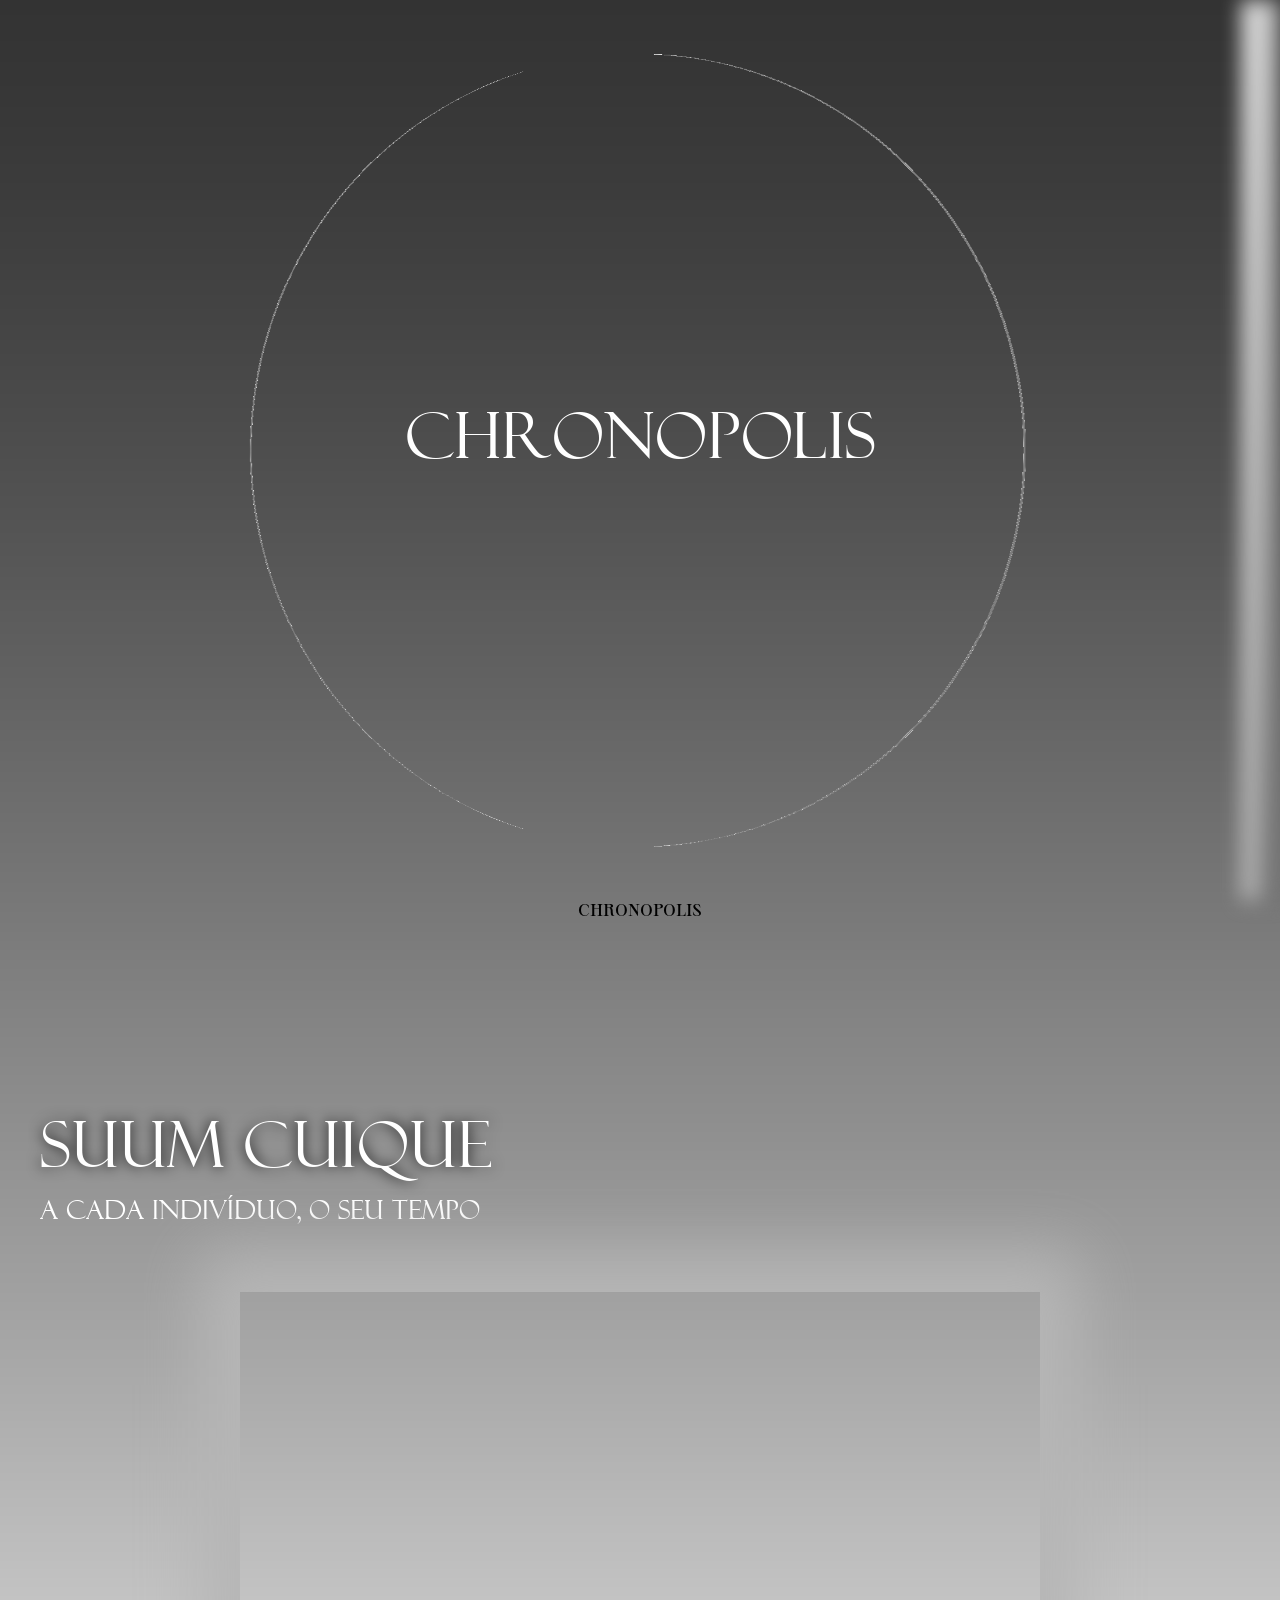
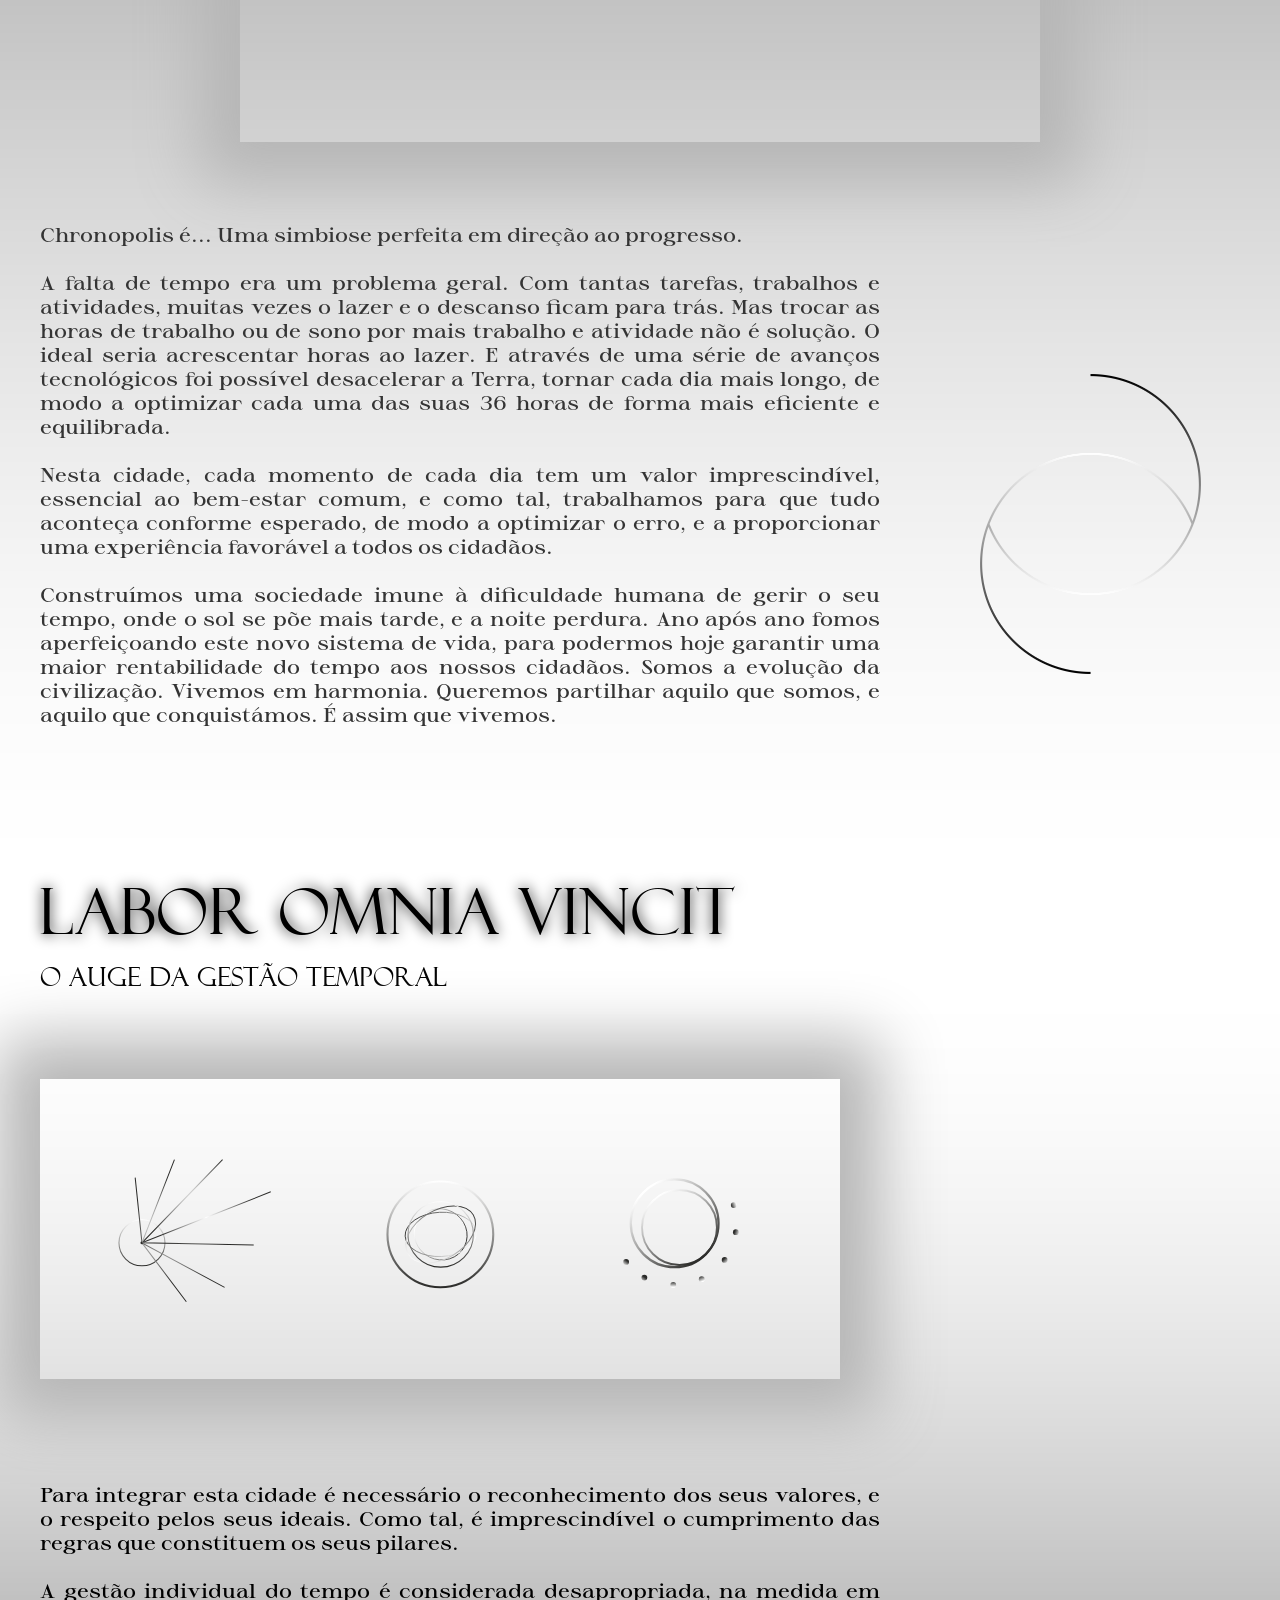
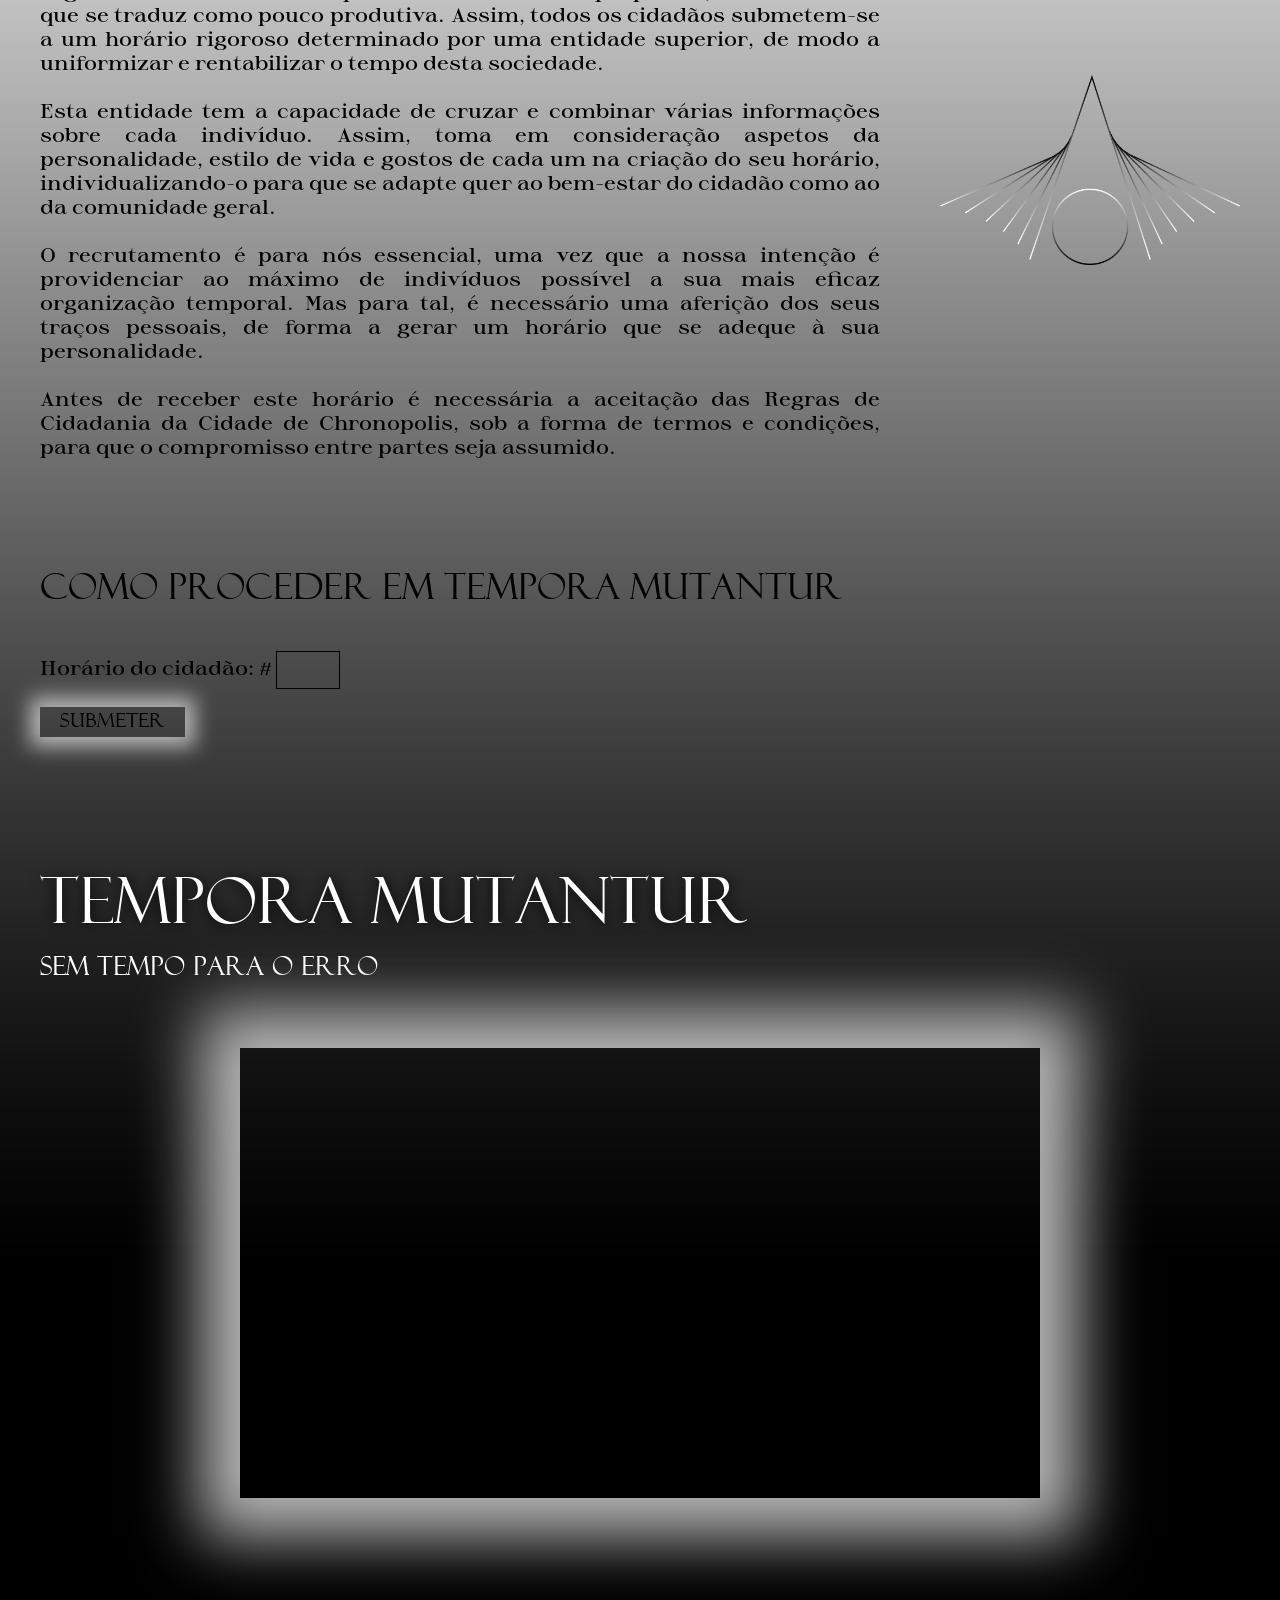
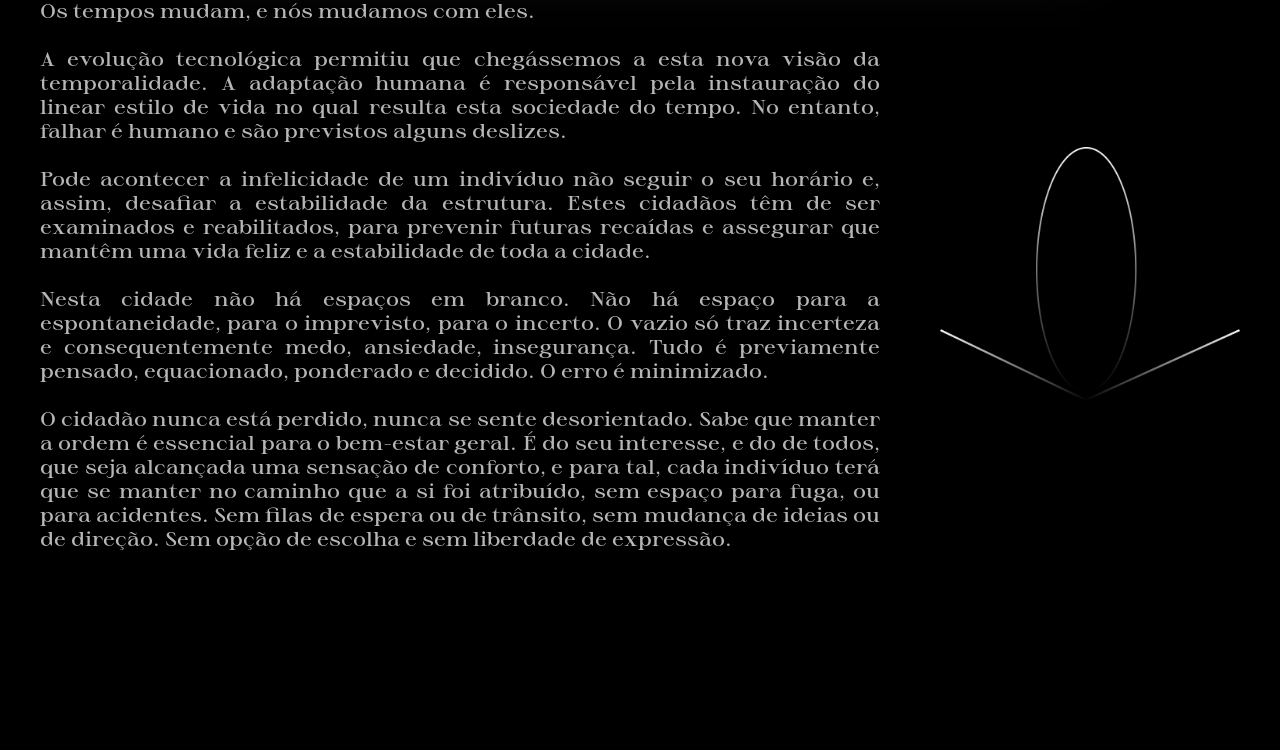
==== commit 8a4f76d7: "Update index.html" ====
--- a/index.html
+++ b/index.html
@@ -231,7 +231,7 @@
                     <div class="tempora-title">TEMPORA MUTANTUR</div>
                     <div class="tempora-title-2">sem tempo para o erro</div>
                     <div id="live-container">
-                        <iframe id="live" src="https://www.twitch.tv/?channel=imauppa_&parent=https://chronopolis-cidade.github.io/chronopolis/" frameborder="0" allowfullscreen="true" scrolling="no"></iframe>
+                        <iframe id="live" src="https://www.twitch.tv/?imauppa_&parent=https://chronopolis-cidade.github.io/chronopolis/" frameborder="0" allowfullscreen="true" scrolling="no"></iframe>
                     </div>
 
                     <div class="tempora-desc">
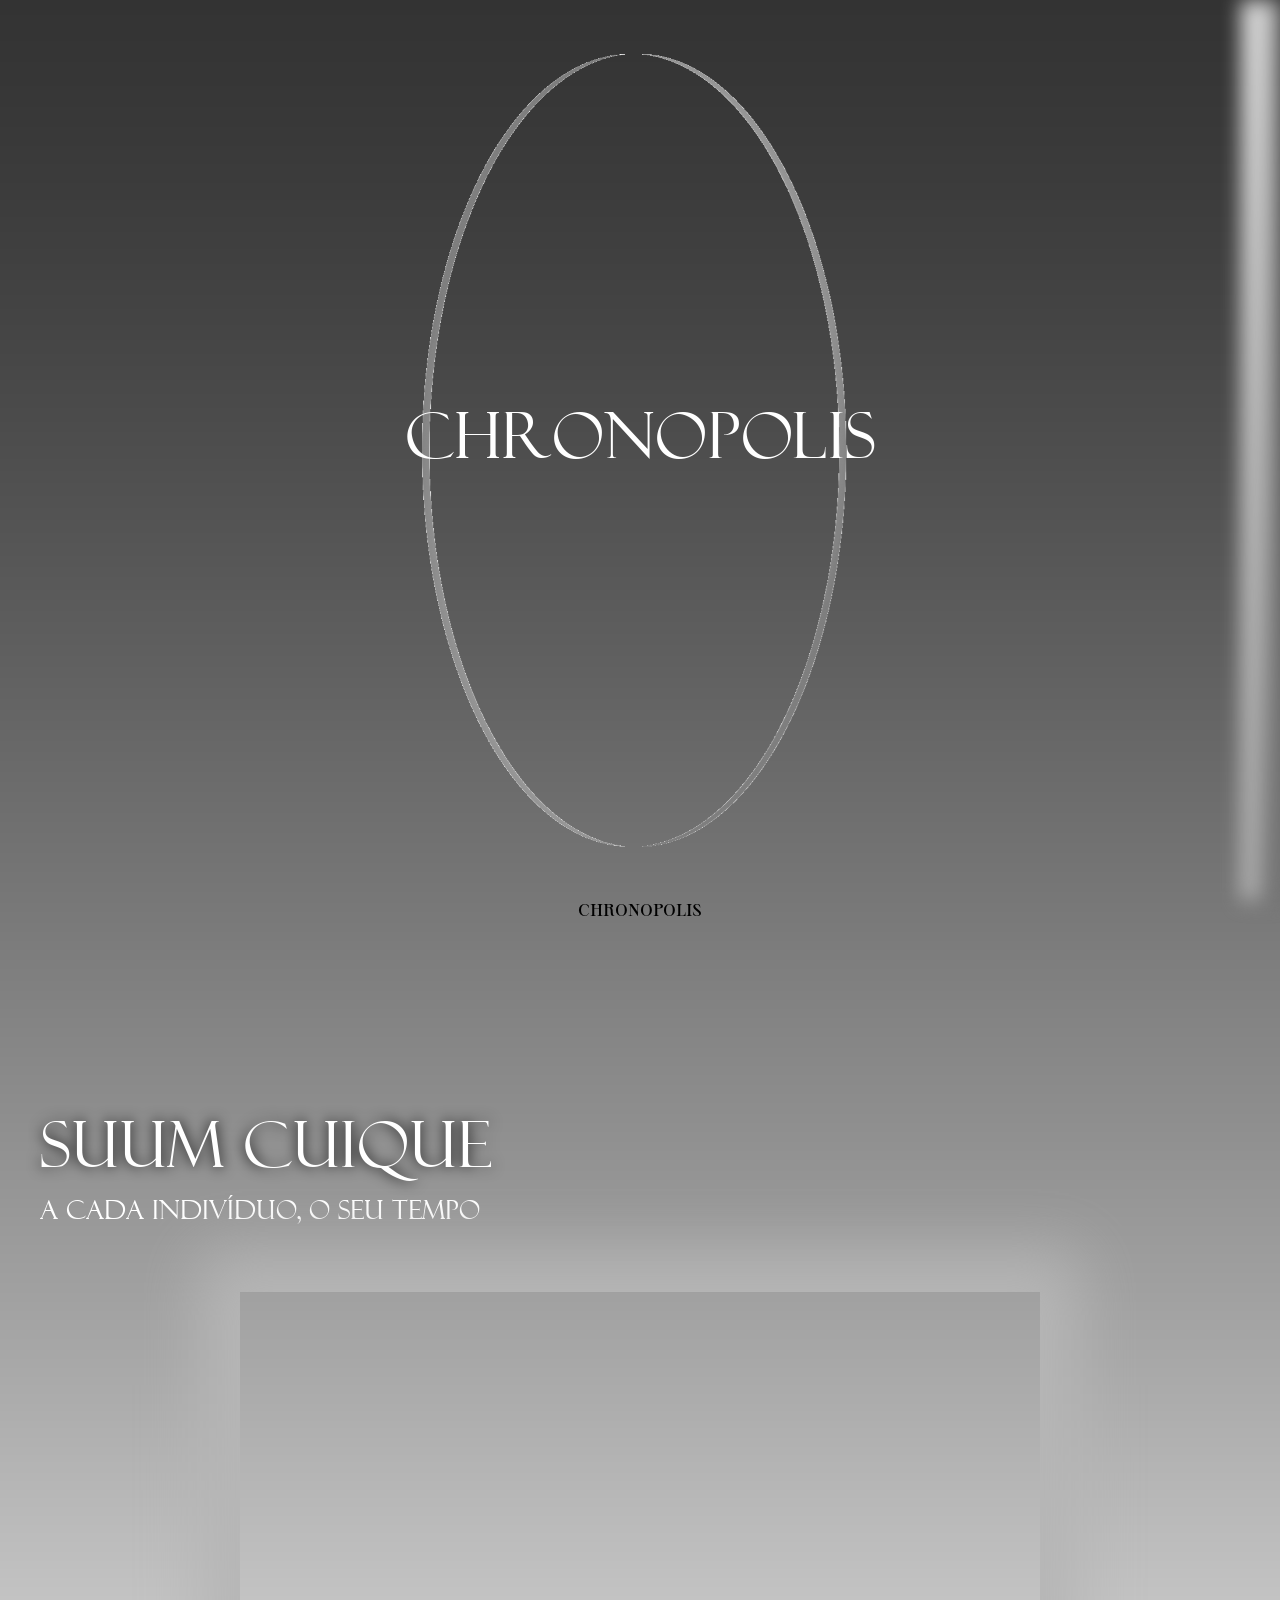
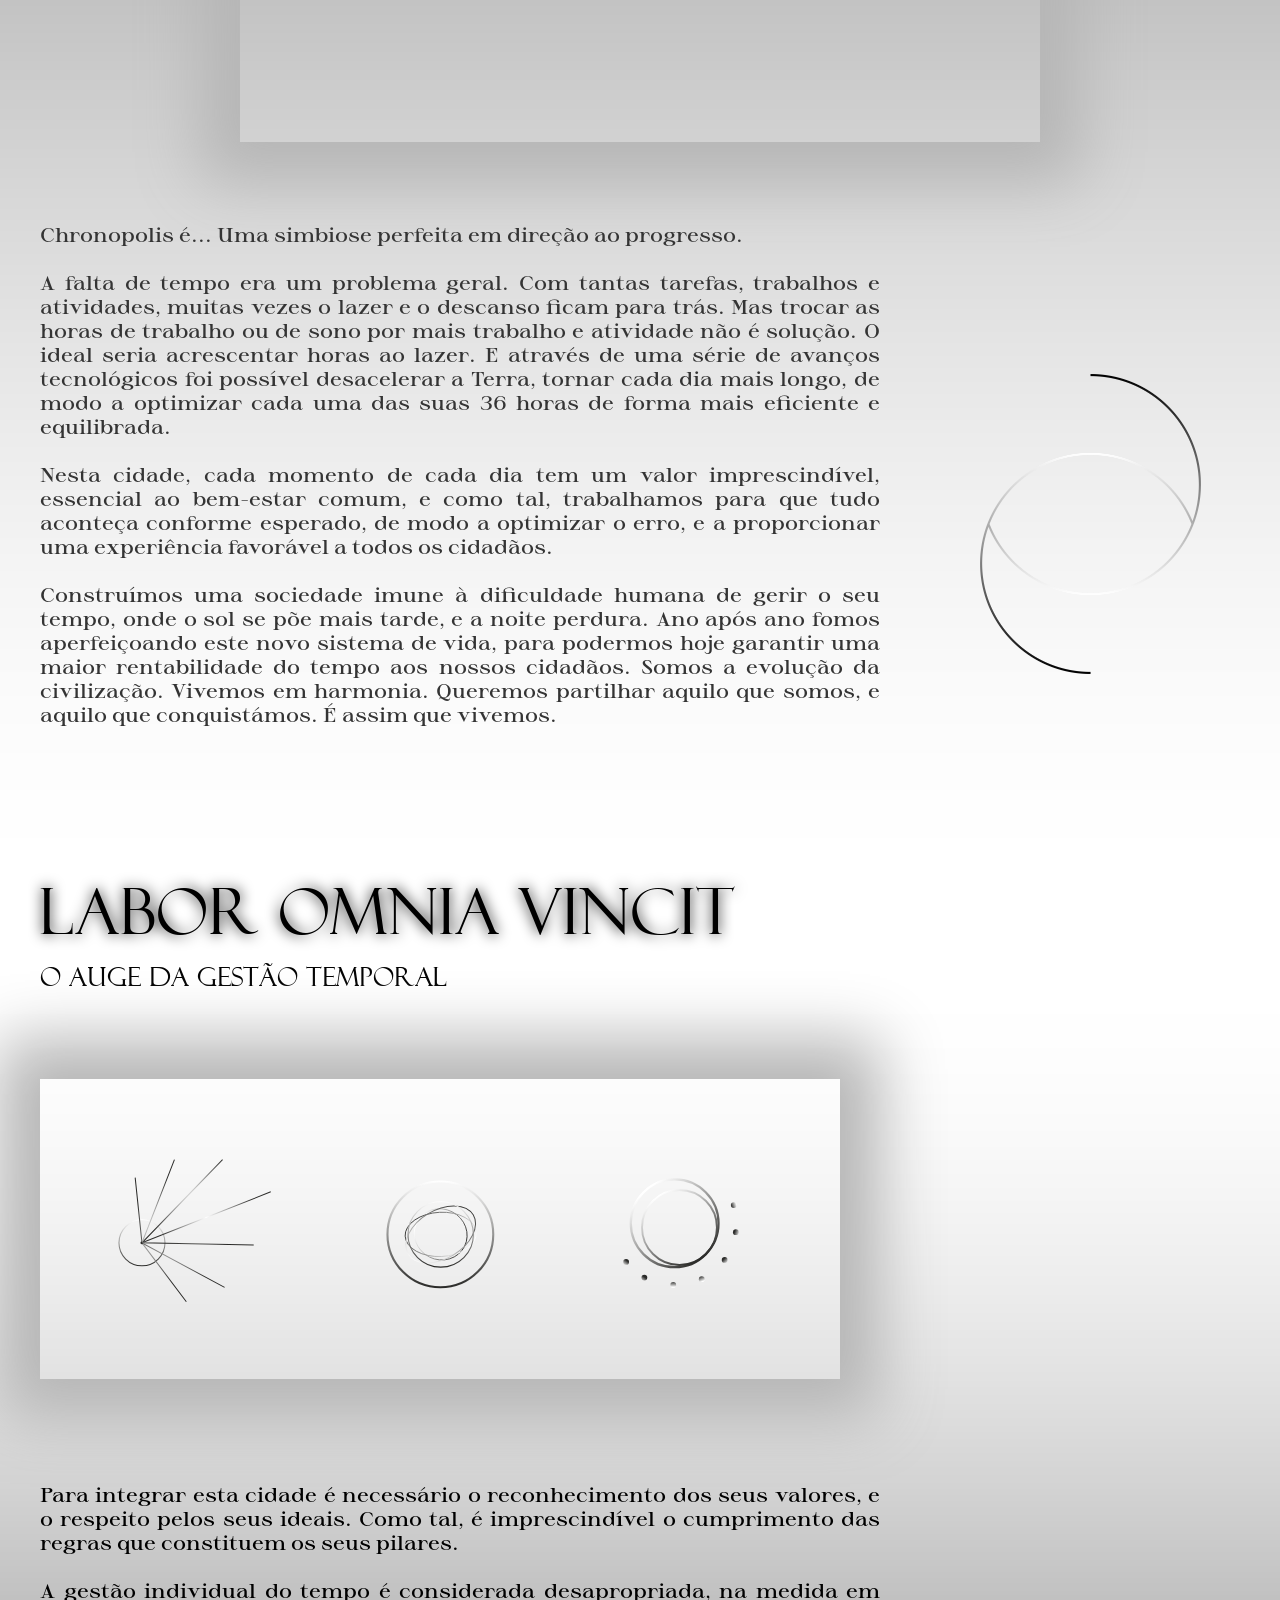
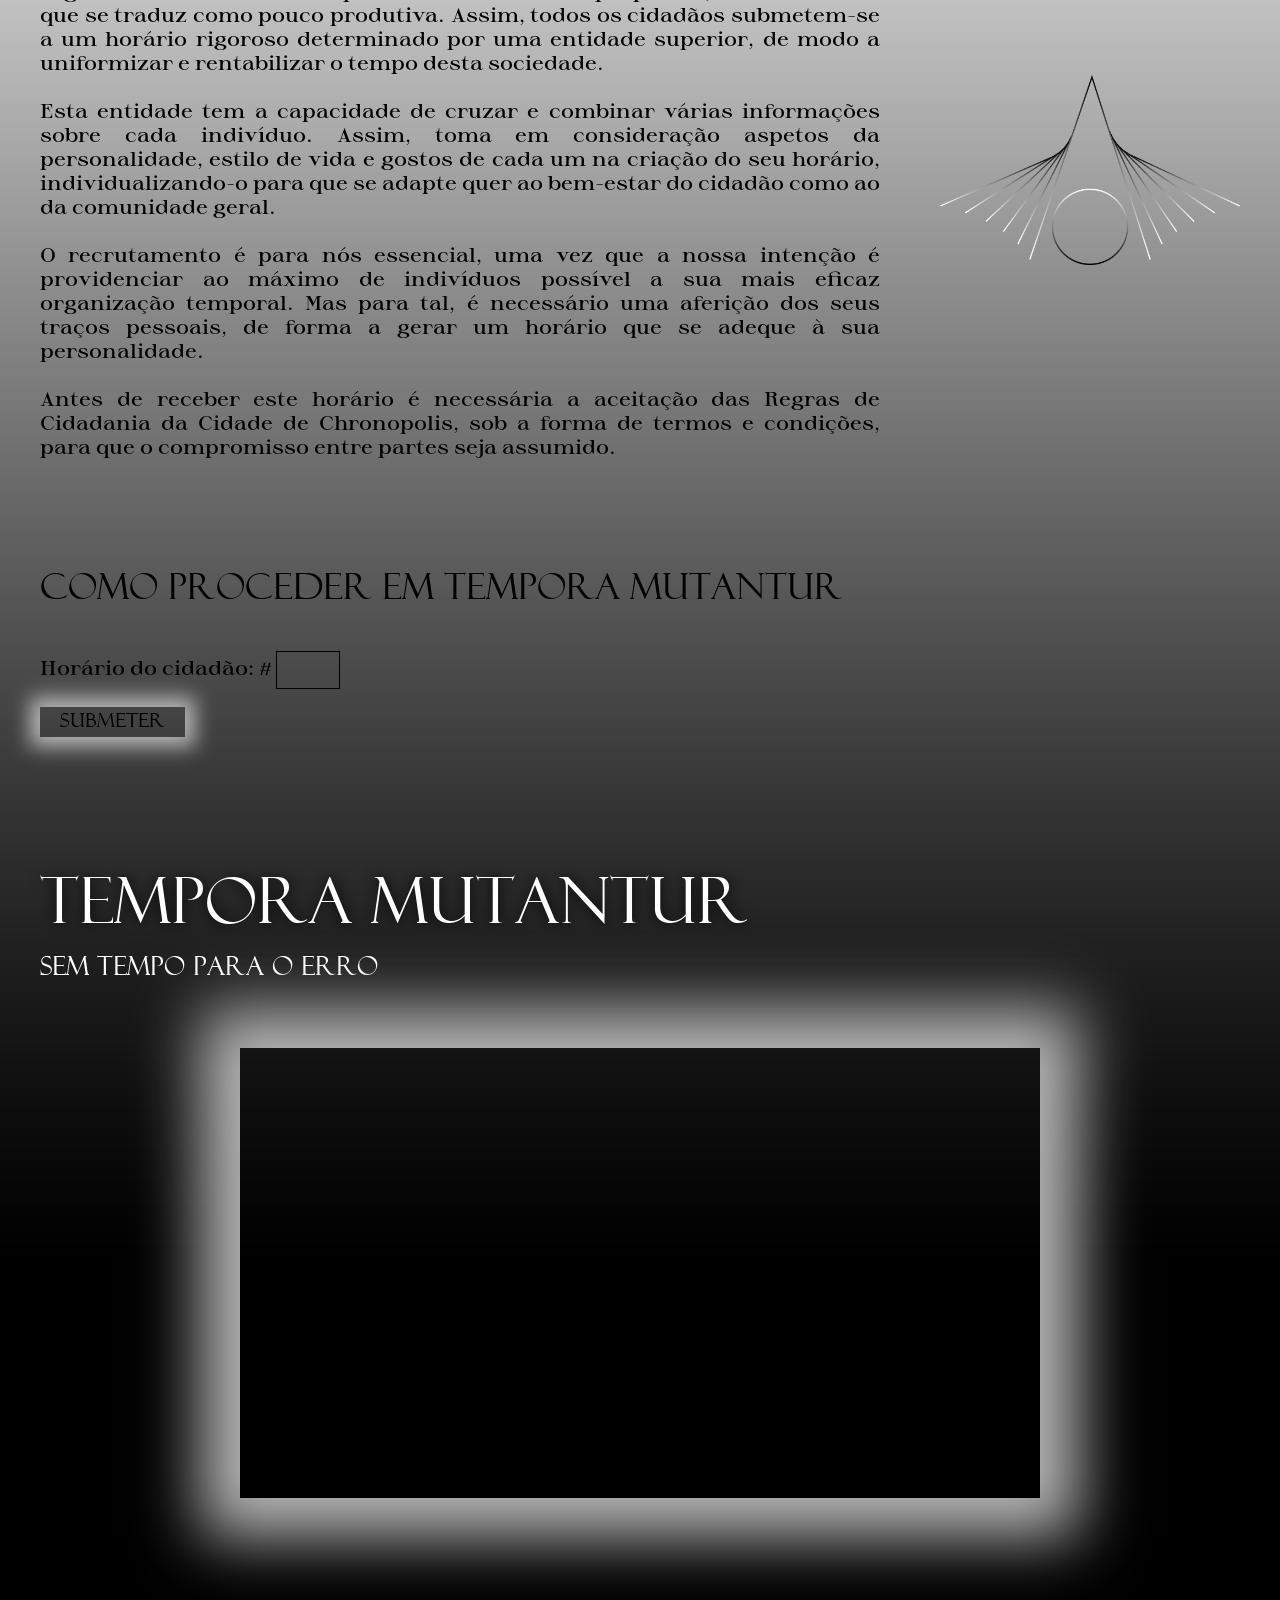
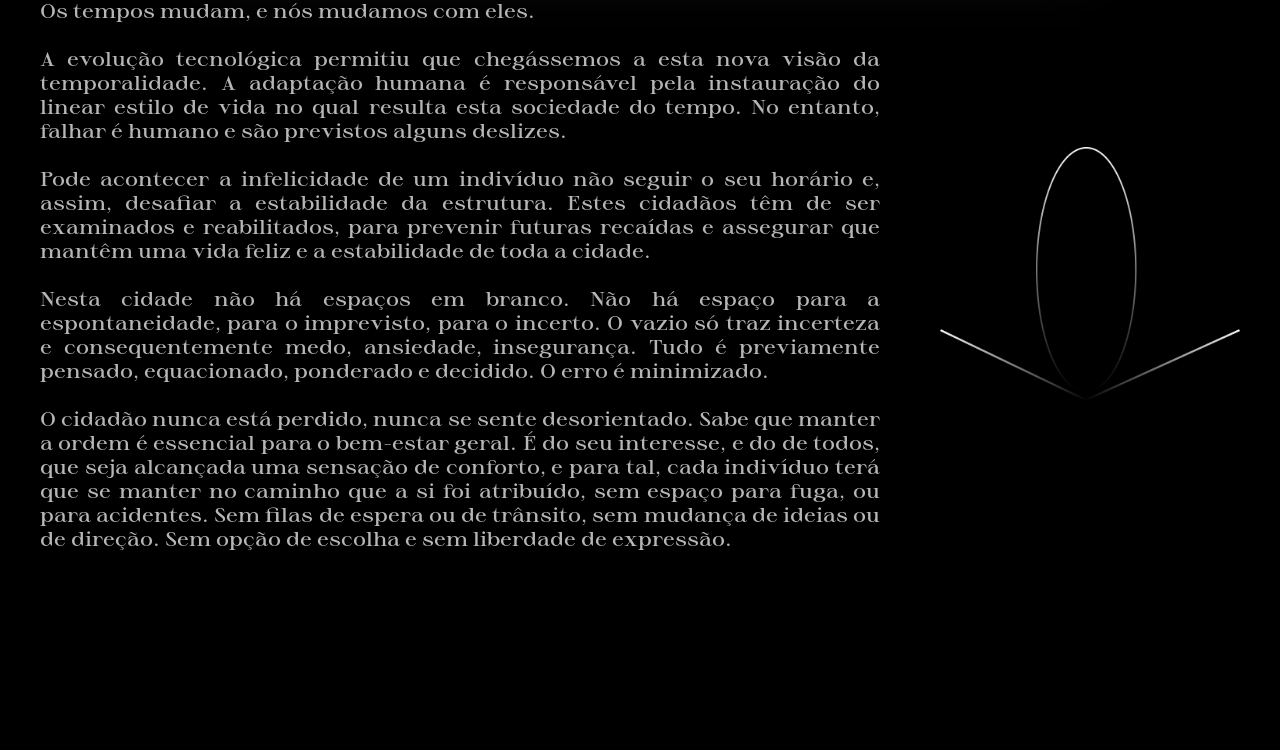
==== commit acd84907: "Update index.html" ====
--- a/index.html
+++ b/index.html
@@ -231,7 +231,7 @@
                     <div class="tempora-title">TEMPORA MUTANTUR</div>
                     <div class="tempora-title-2">sem tempo para o erro</div>
                     <div id="live-container">
-                        <iframe id="live" src="https://www.twitch.tv/?imauppa_&parent=https://chronopolis-cidade.github.io/chronopolis/" frameborder="0" allowfullscreen="true" scrolling="no"></iframe>
+                        <iframe id="live" src="https://www.youtube.com/embed/ep0Vy2LnGm4" frameborder="0" allow="accelerometer; autoplay; encrypted-media; gyroscope; picture-in-picture" allowfullscreen></iframe>
                     </div>
 
                     <div class="tempora-desc">
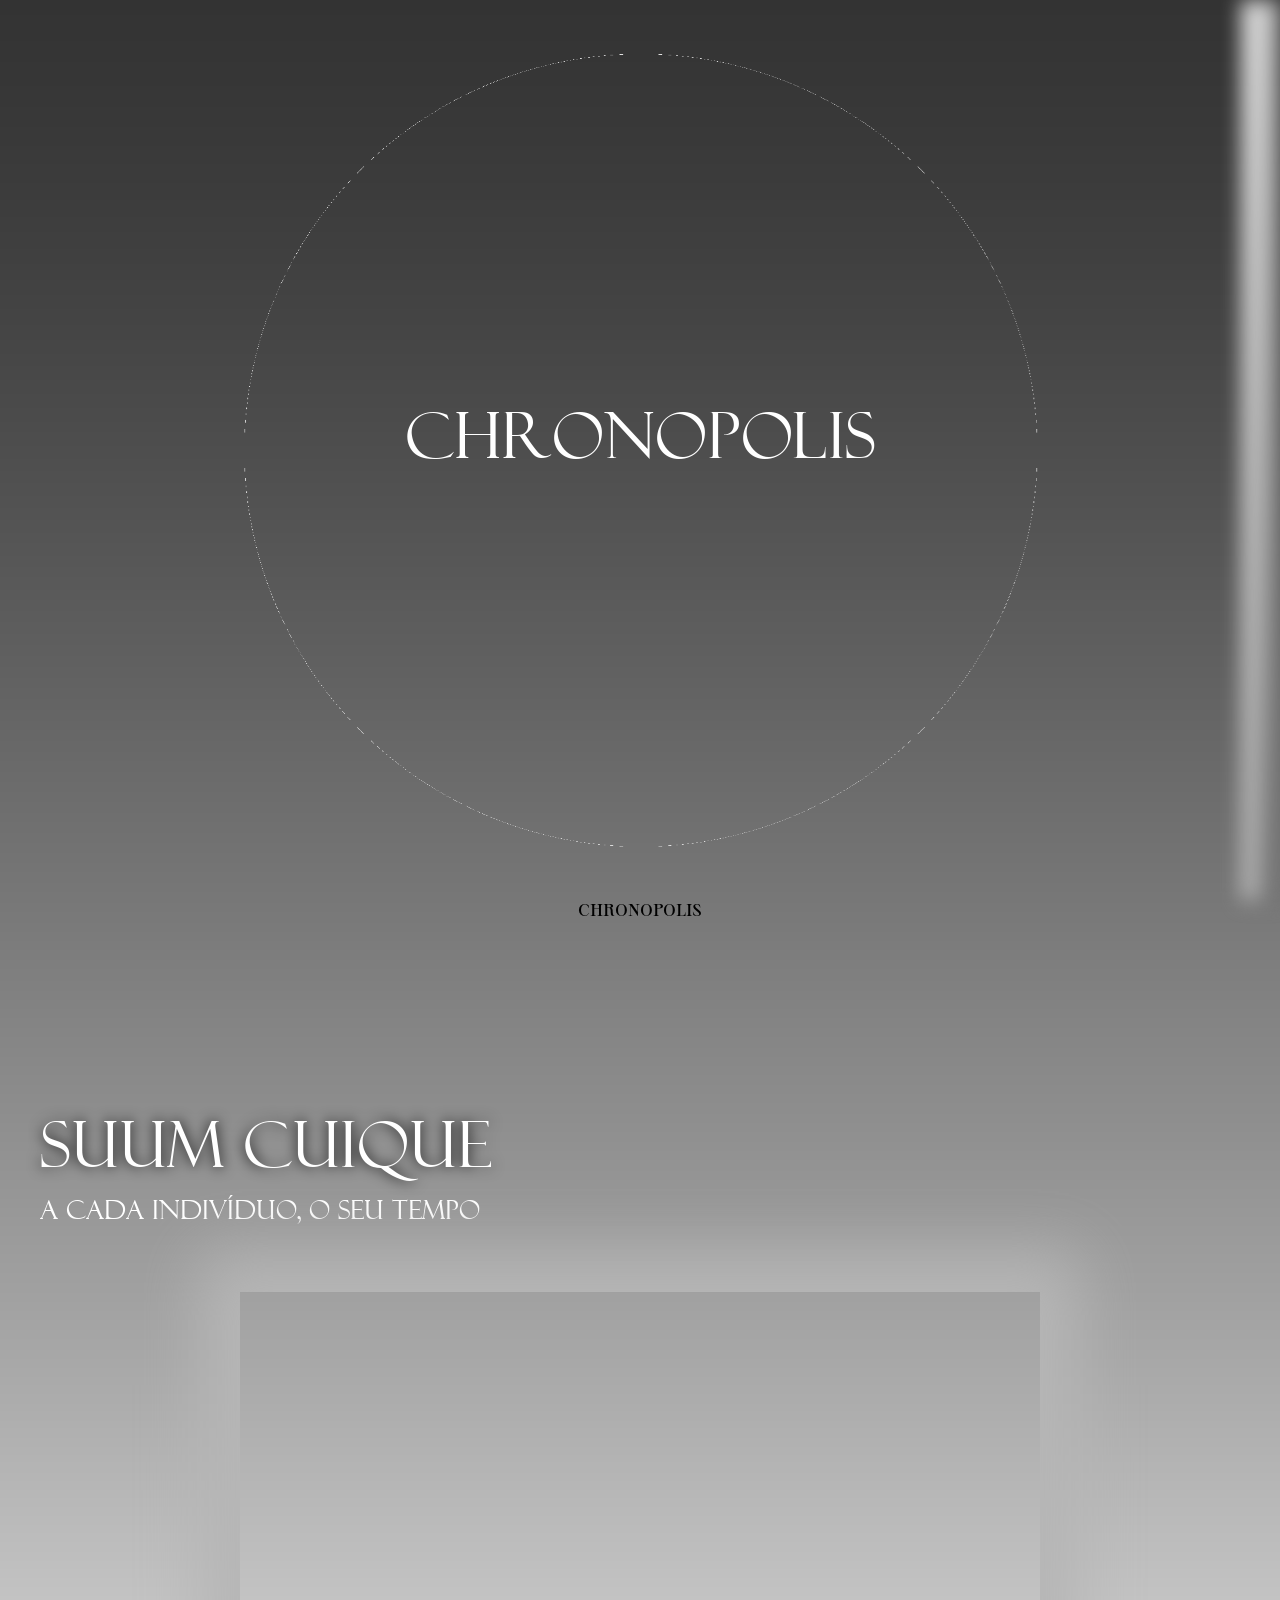
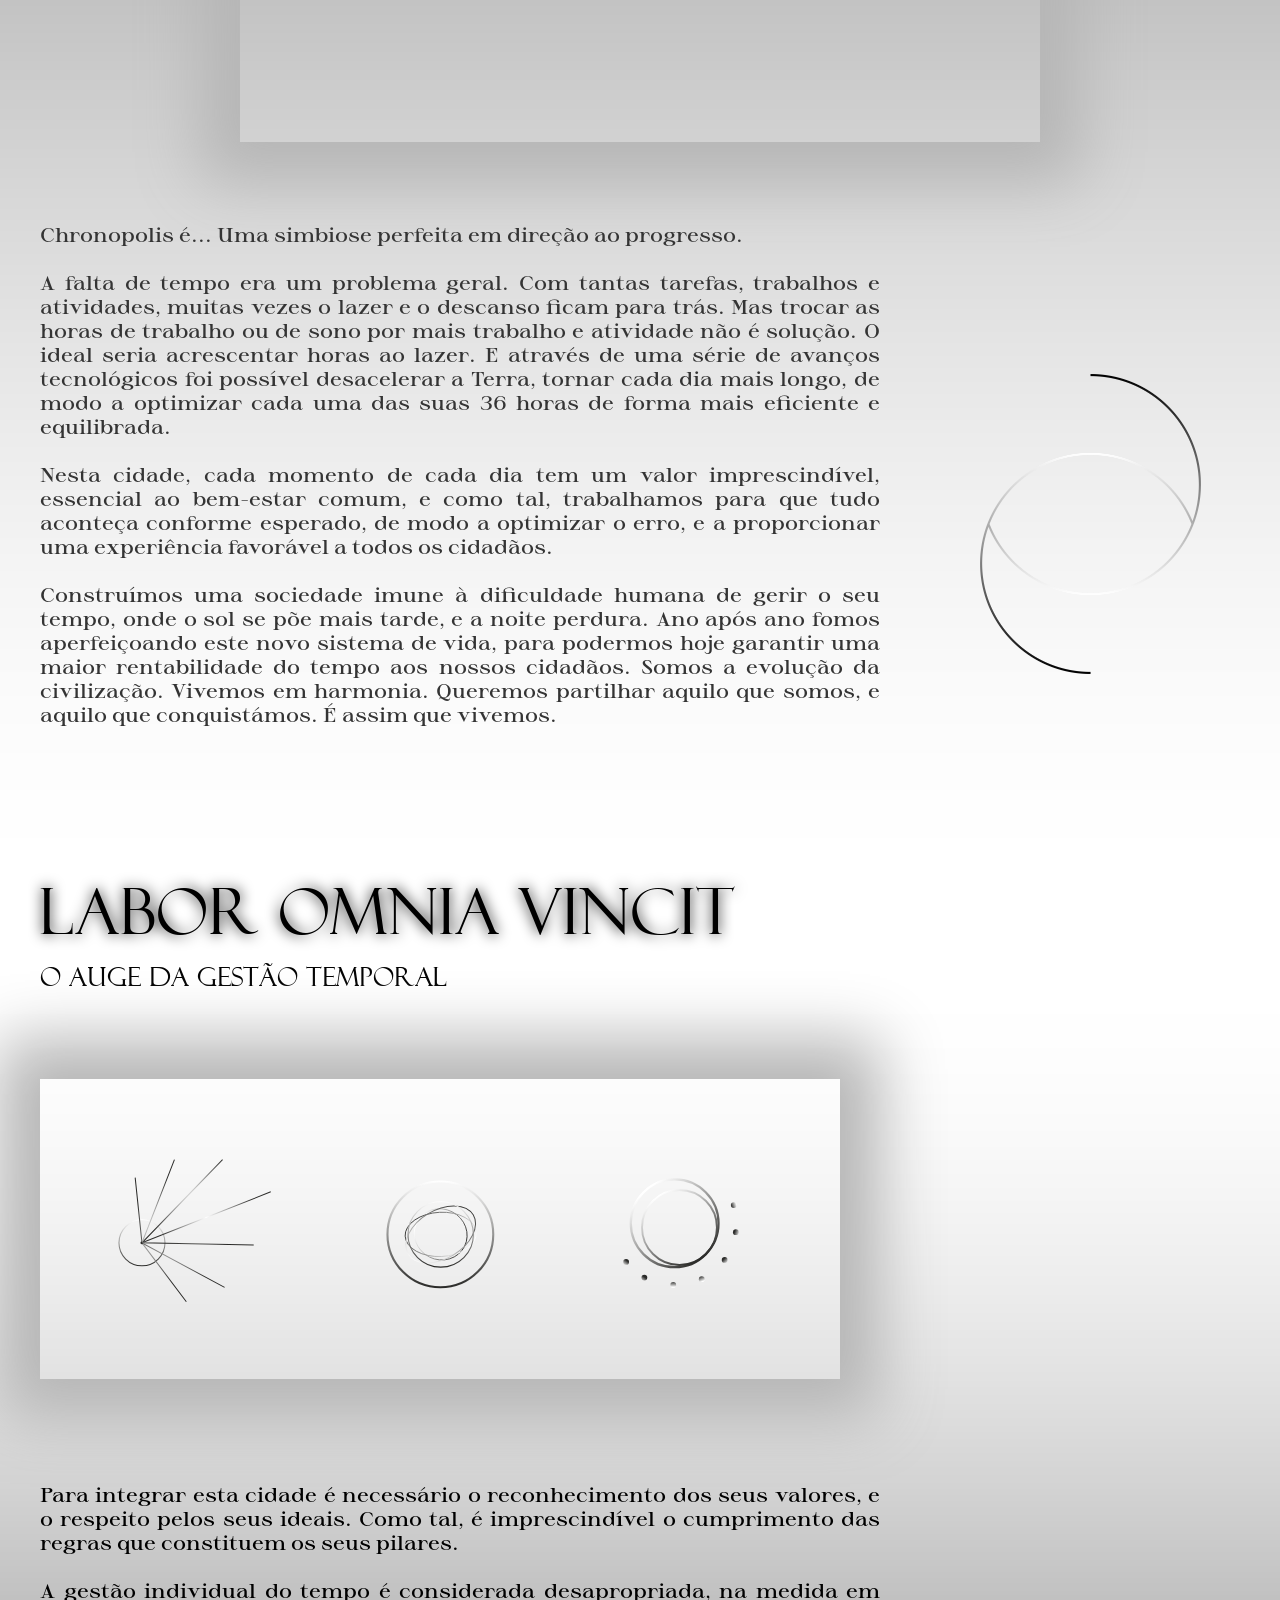
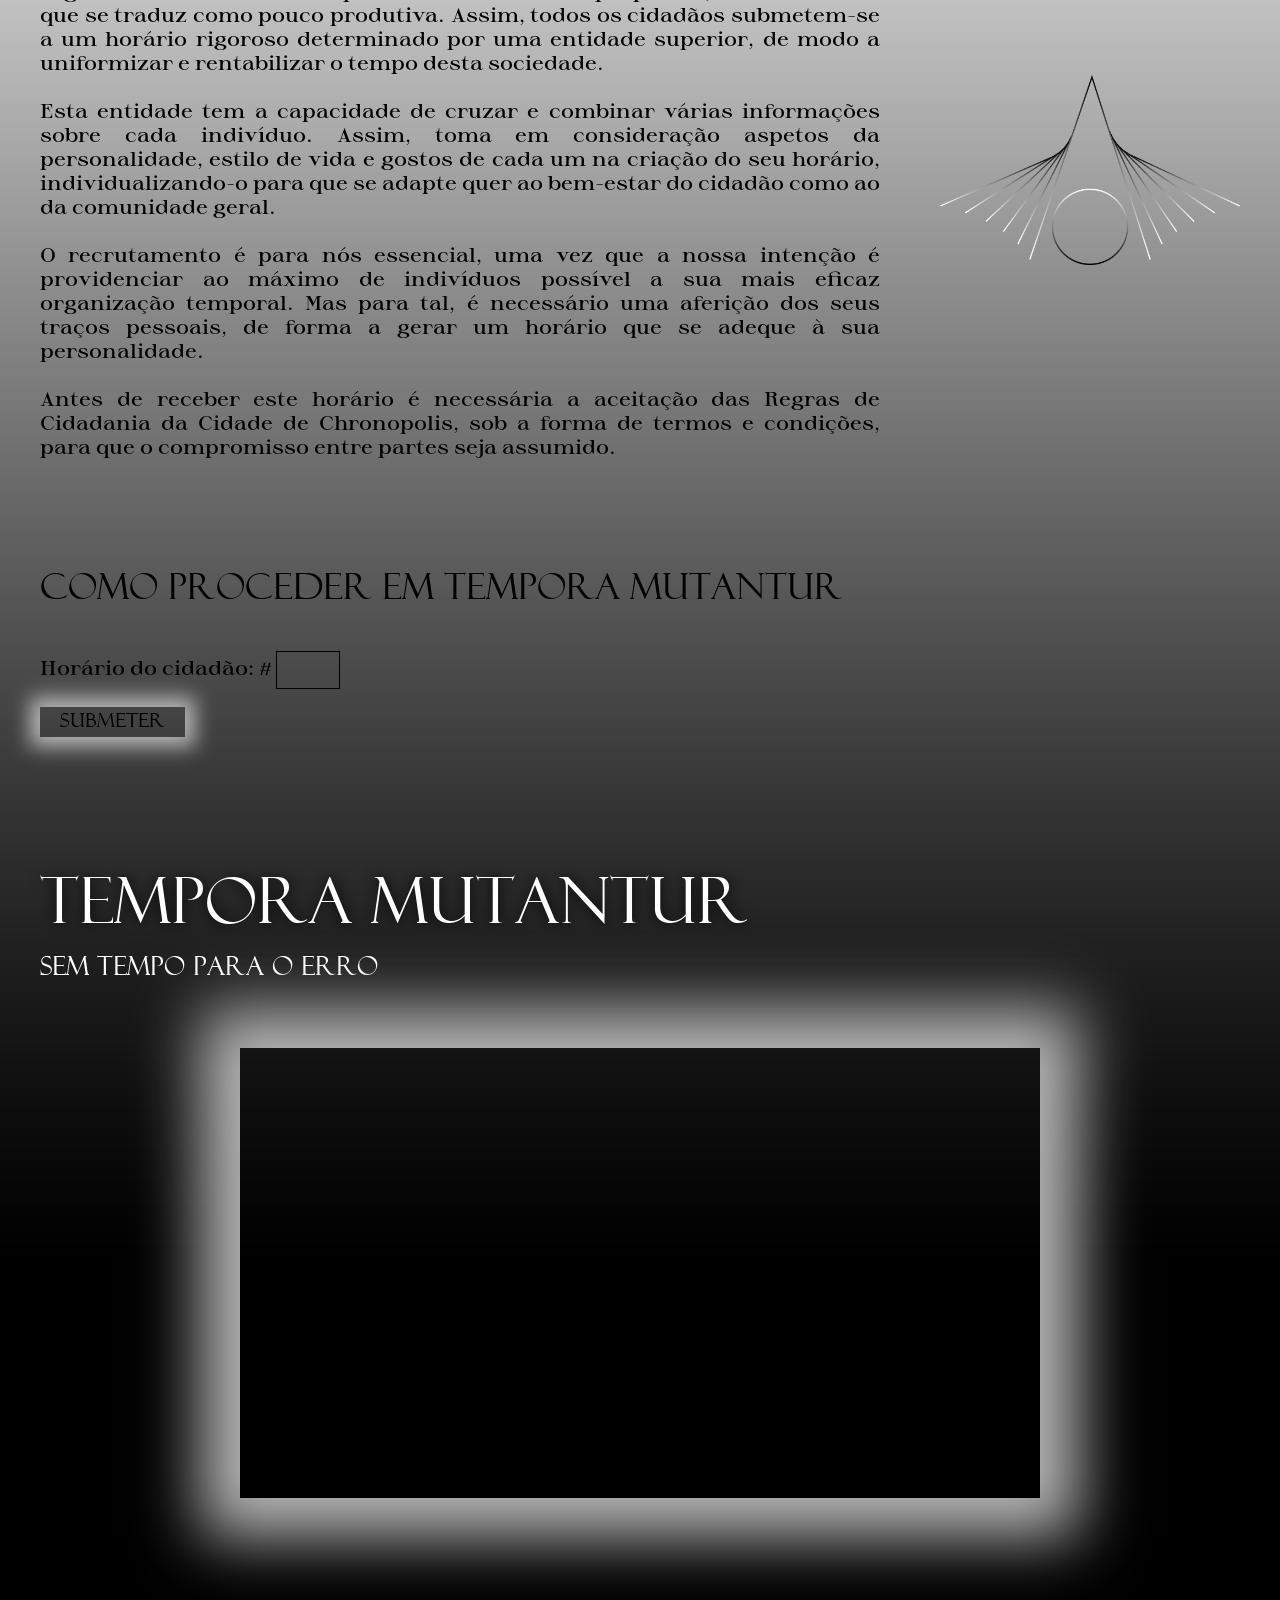
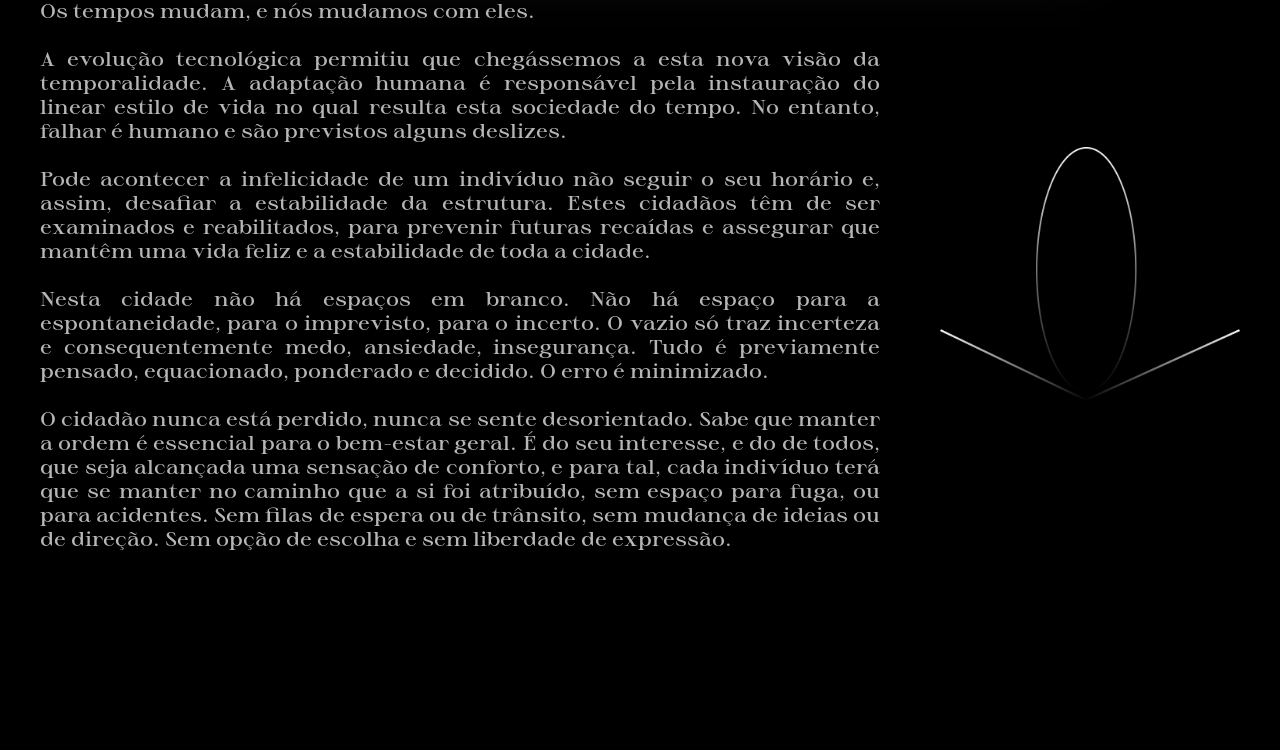
==== commit 7171b139: "Update index.html" ====
--- a/index.html
+++ b/index.html
@@ -231,7 +231,7 @@
                     <div class="tempora-title">TEMPORA MUTANTUR</div>
                     <div class="tempora-title-2">sem tempo para o erro</div>
                     <div id="live-container">
-                        <iframe id="live" src="https://www.youtube.com/embed/ep0Vy2LnGm4" frameborder="0" allow="accelerometer; autoplay; encrypted-media; gyroscope; picture-in-picture" allowfullscreen></iframe>
+                        <iframe id="live" src="https://www.youtube.com/embed/lTFKNxei-tY" frameborder="0" allow="accelerometer; autoplay; encrypted-media; gyroscope; picture-in-picture" allowfullscreen></iframe>
                     </div>
 
                     <div class="tempora-desc">
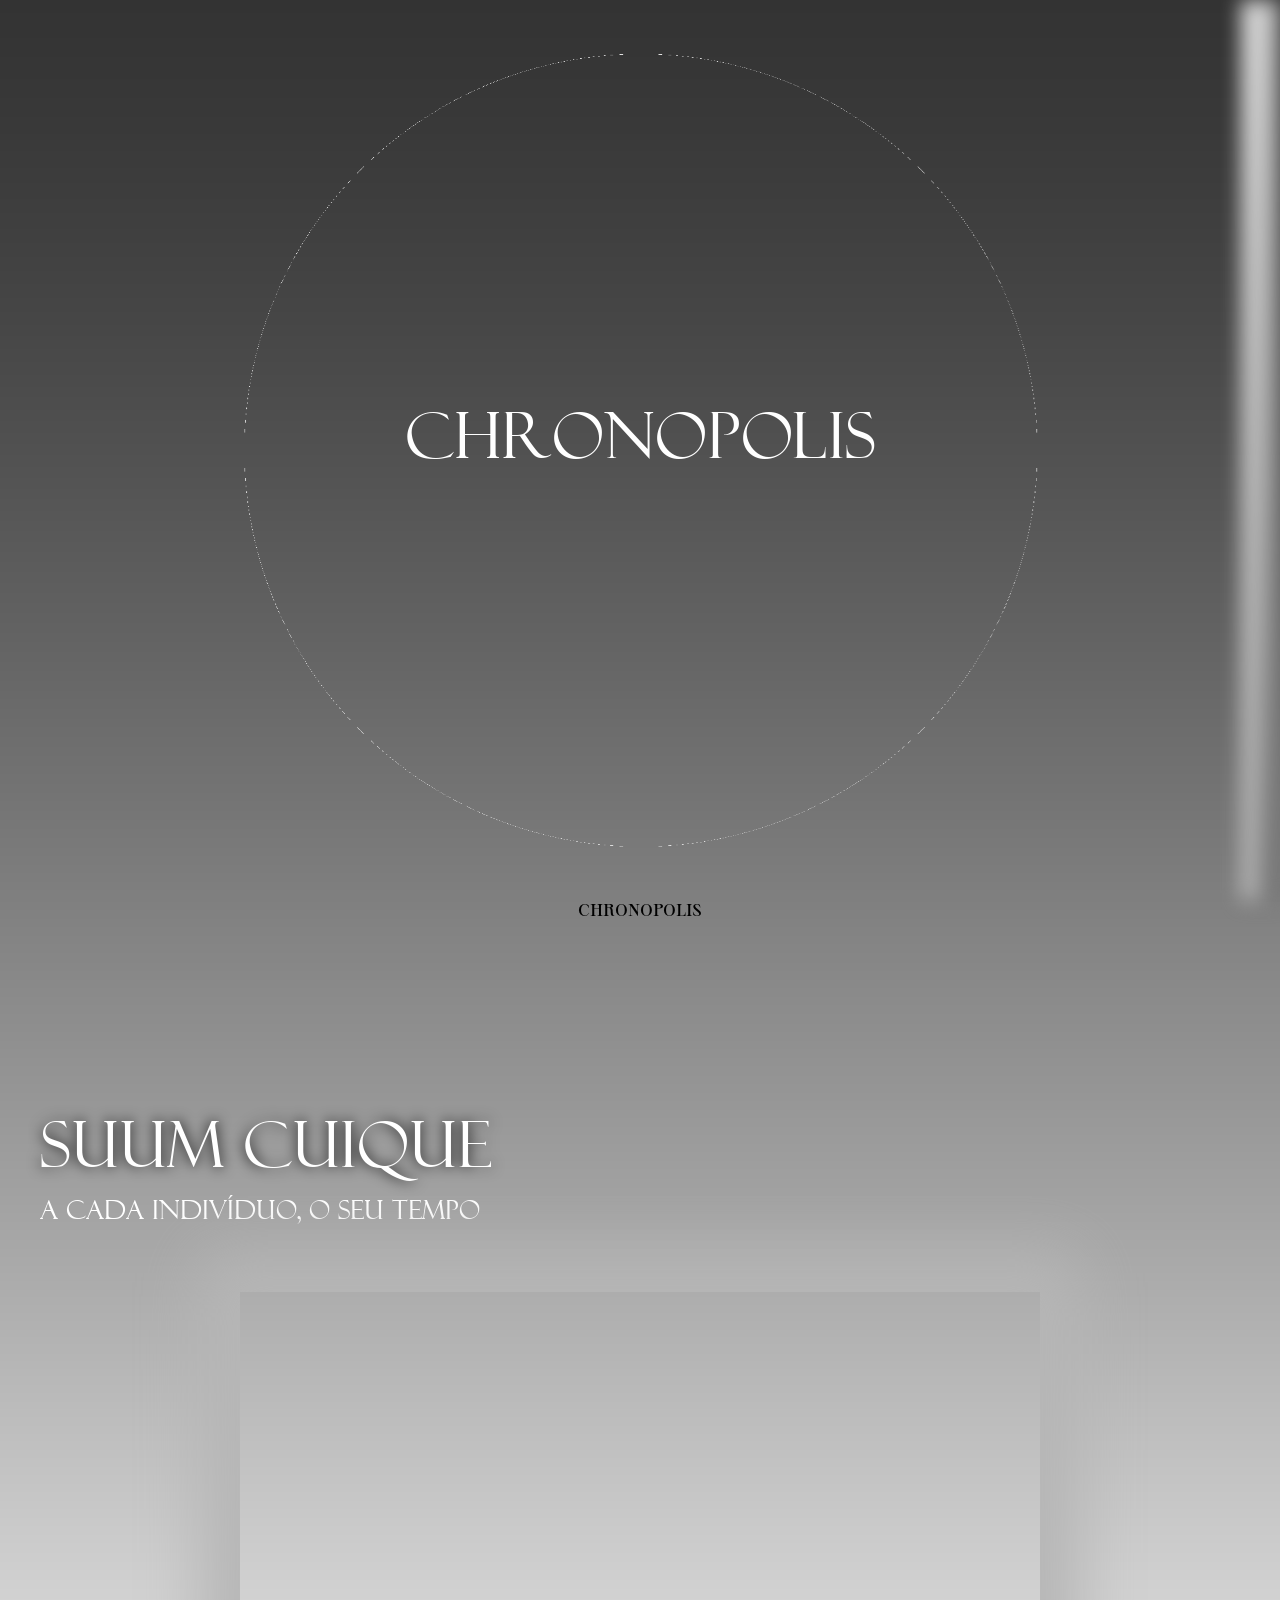
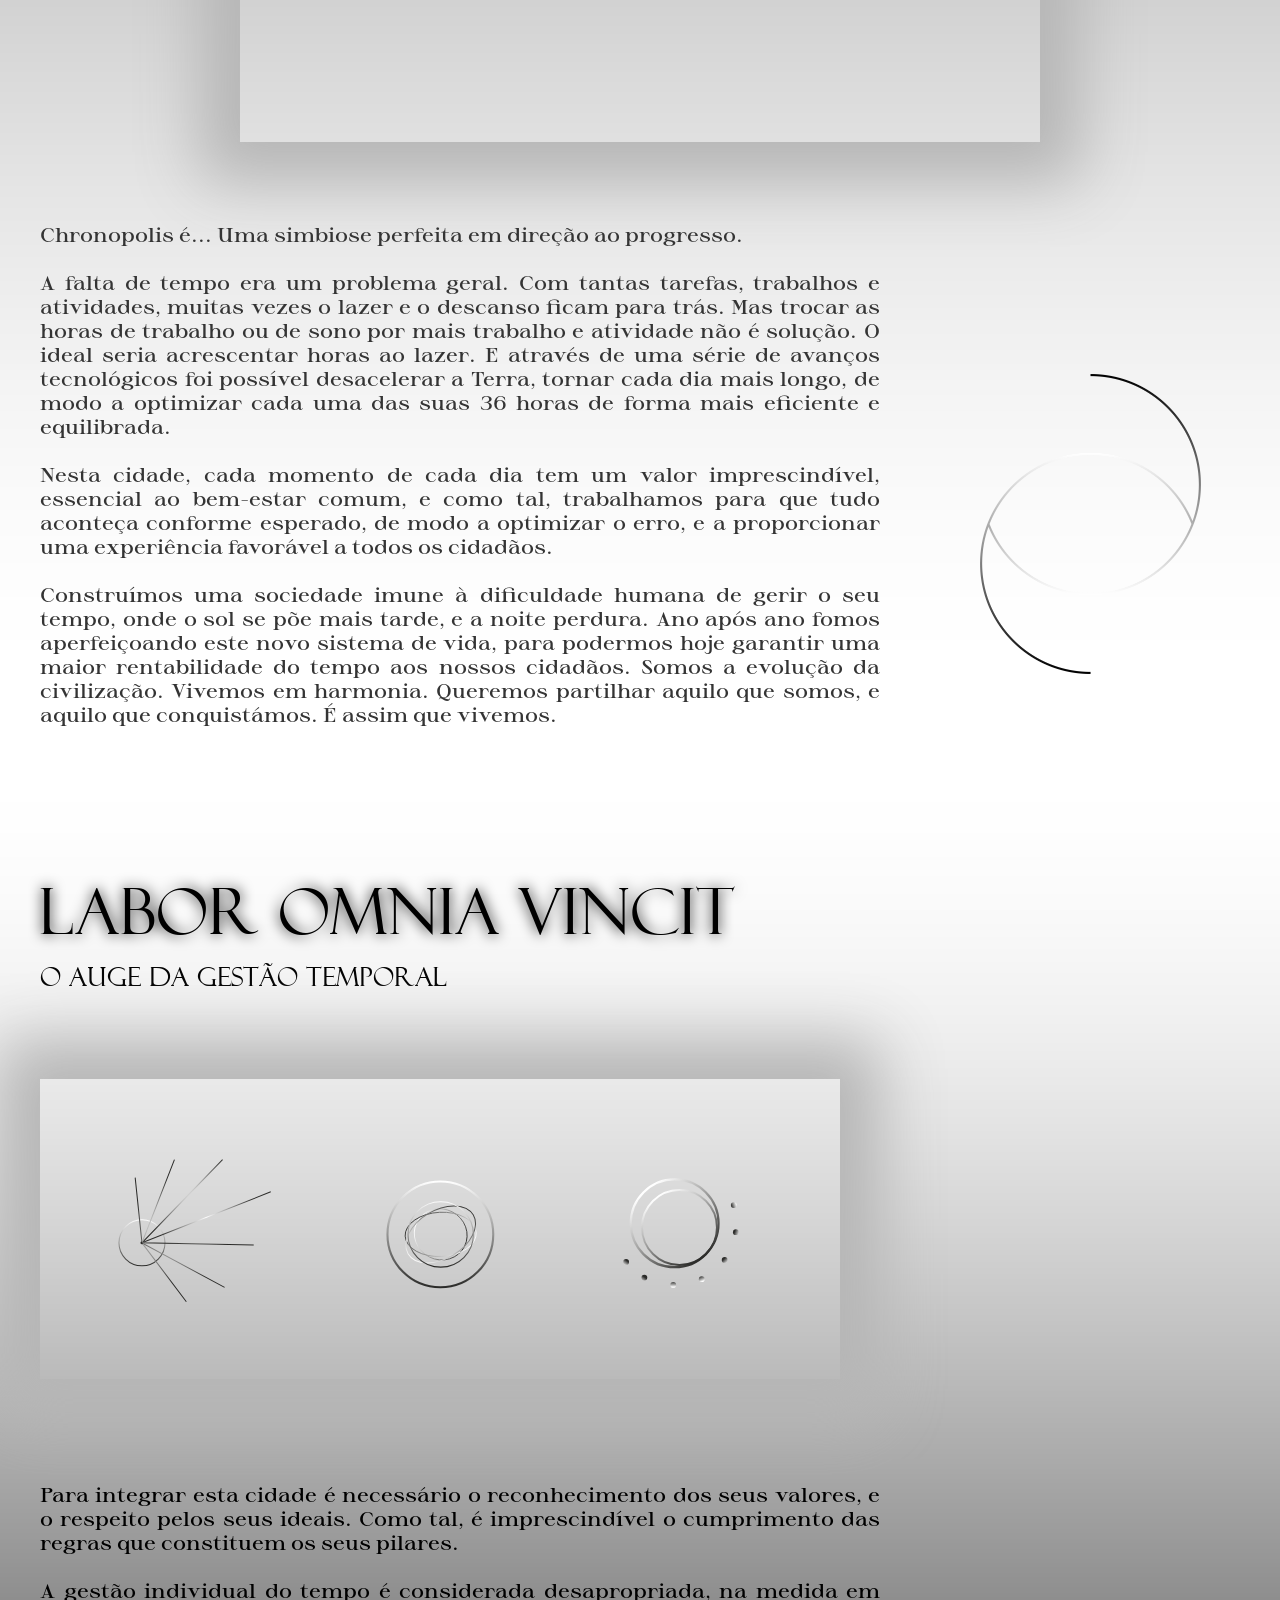
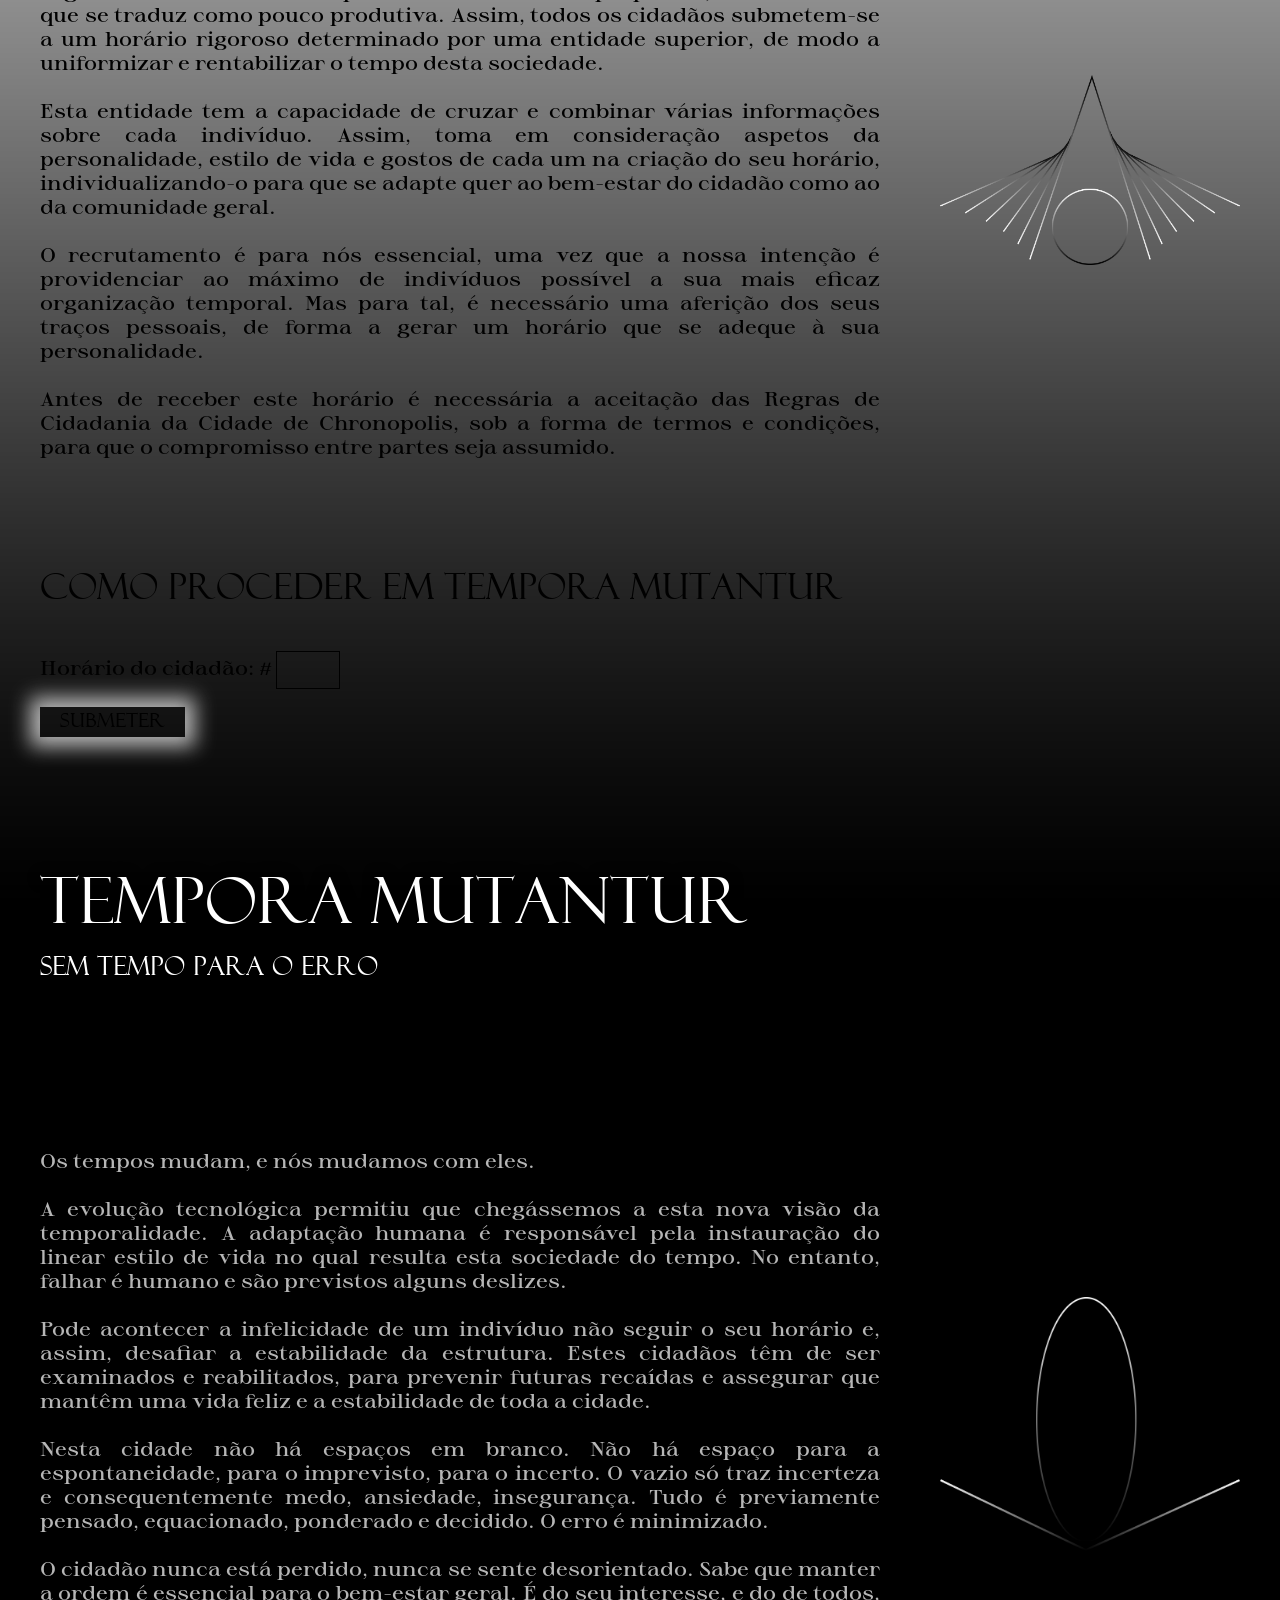
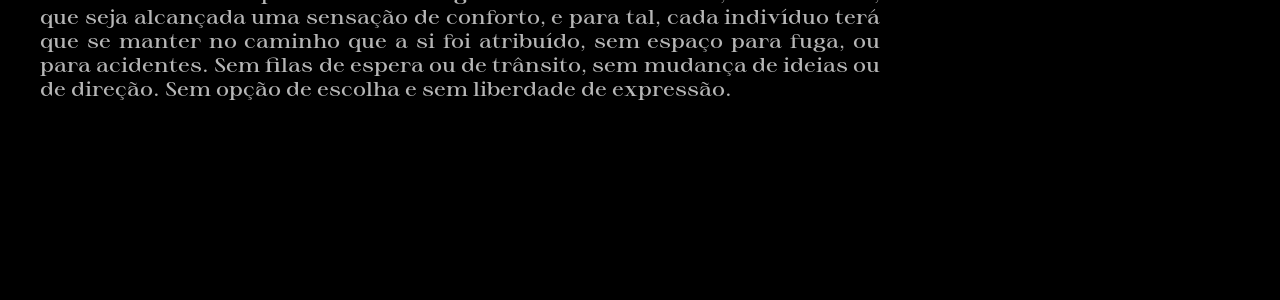
==== commit caf3a6f2: "Update index.html" ====
--- a/index.html
+++ b/index.html
@@ -231,7 +231,7 @@
                     <div class="tempora-title">TEMPORA MUTANTUR</div>
                     <div class="tempora-title-2">sem tempo para o erro</div>
                     <div id="live-container">
-                        <iframe id="live" src="https://www.youtube.com/embed/lTFKNxei-tY" frameborder="0" allow="accelerometer; autoplay; encrypted-media; gyroscope; picture-in-picture" allowfullscreen></iframe>
+                        <a id="live-pic" href="https://www.twitch.tv/chronopolis_" target="blank"><div></div></a>
                     </div>
 
                     <div class="tempora-desc">
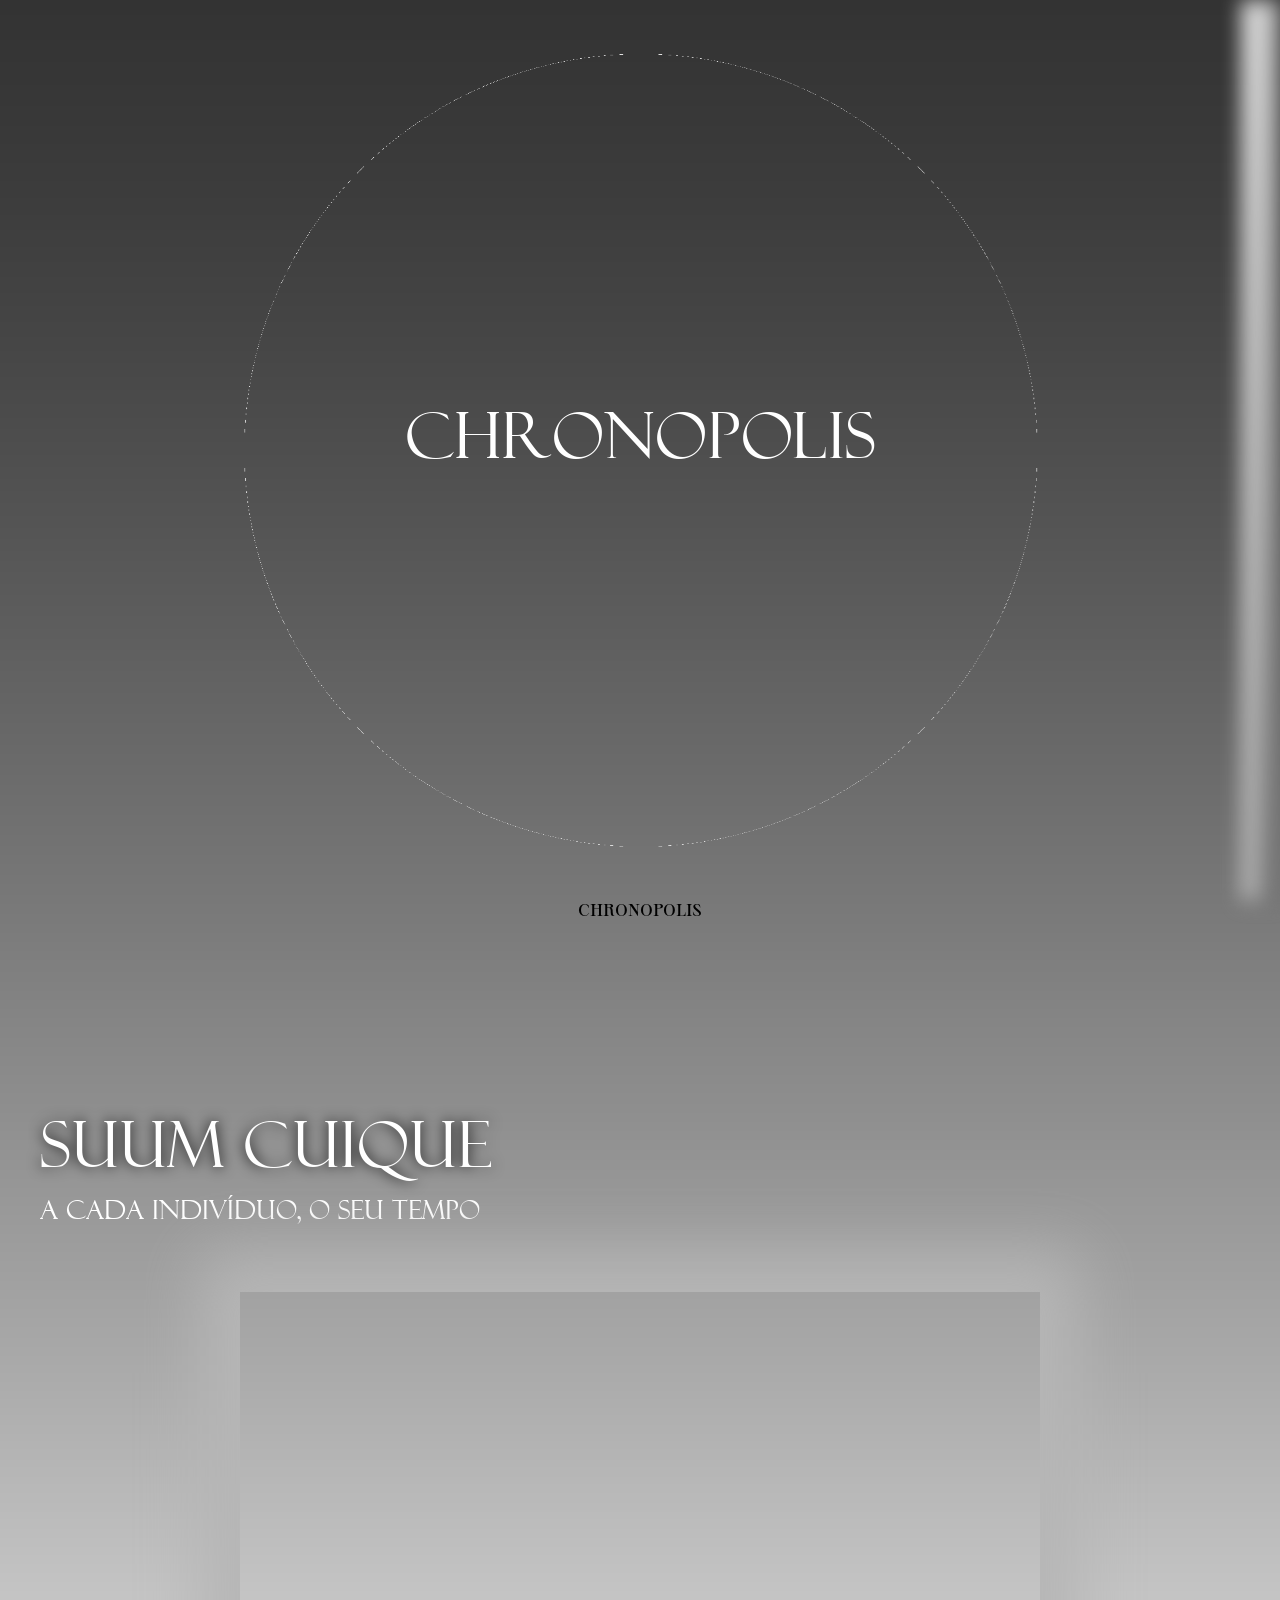
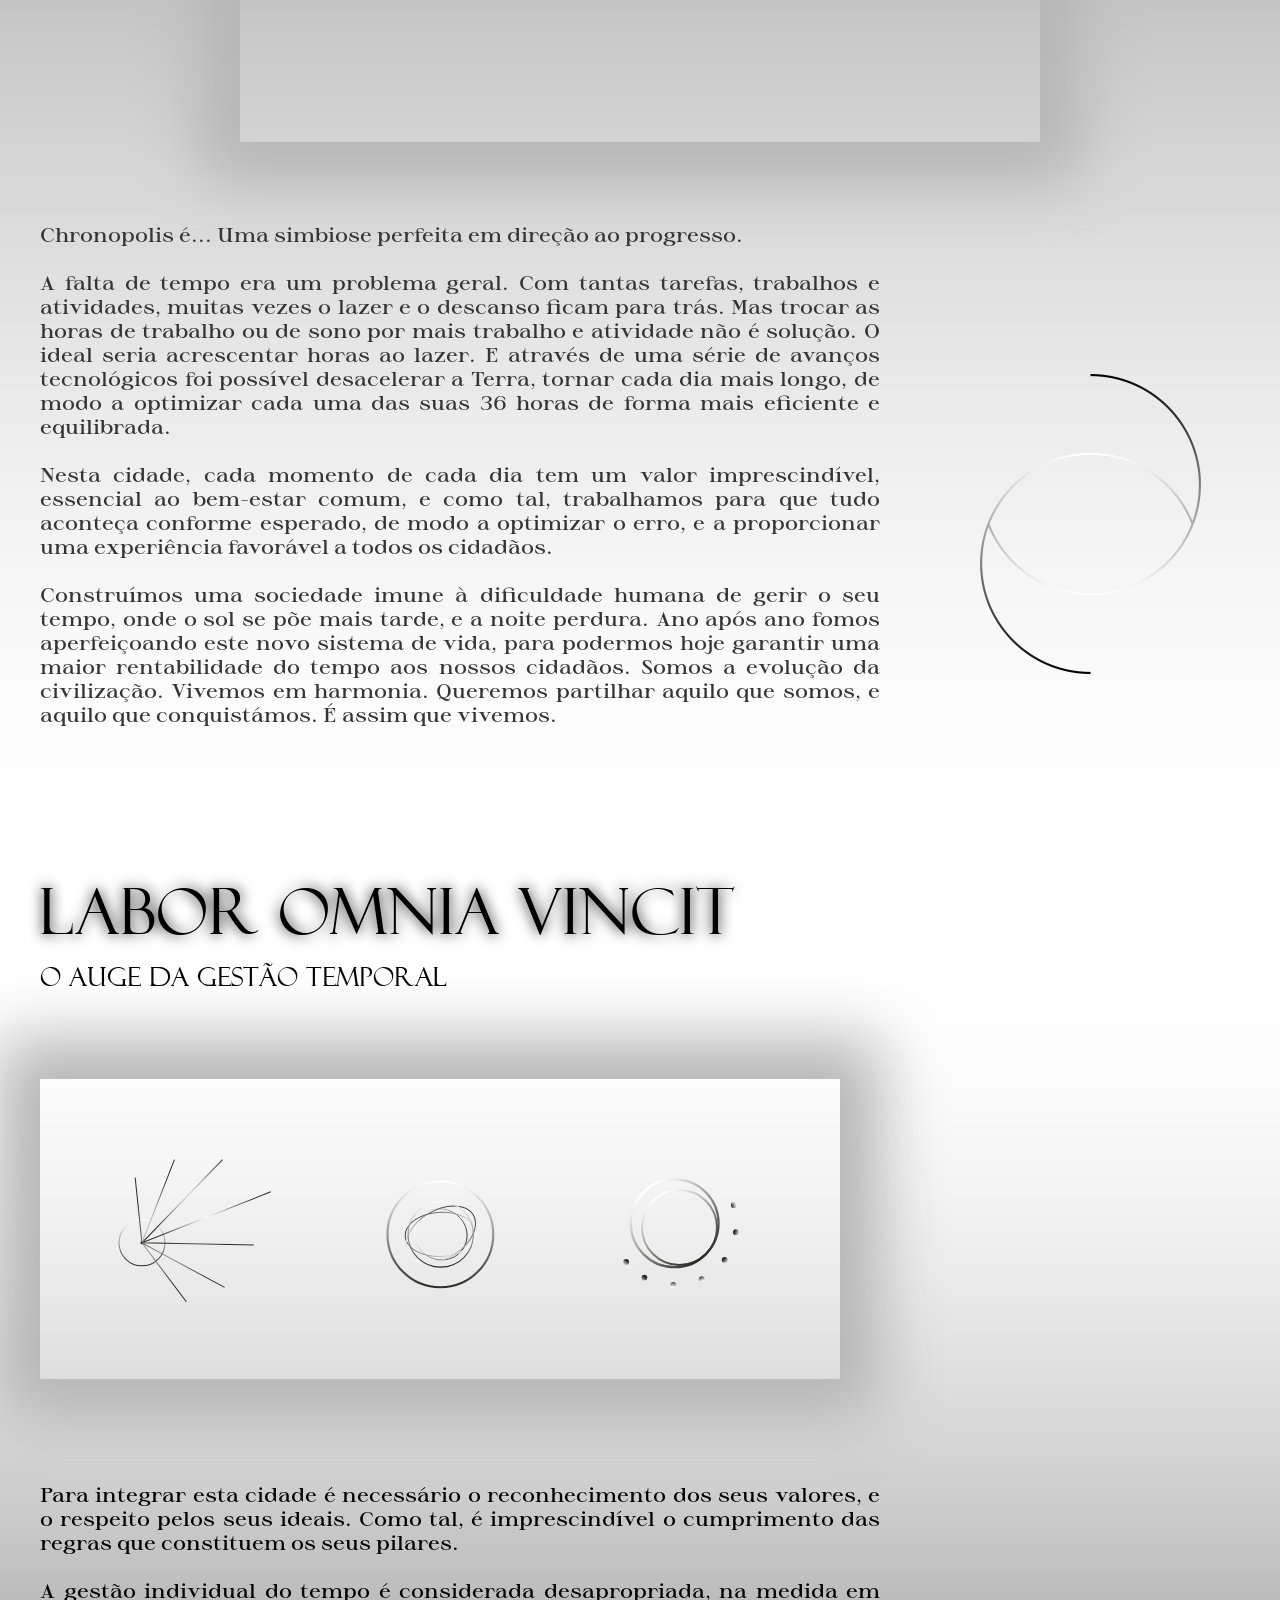
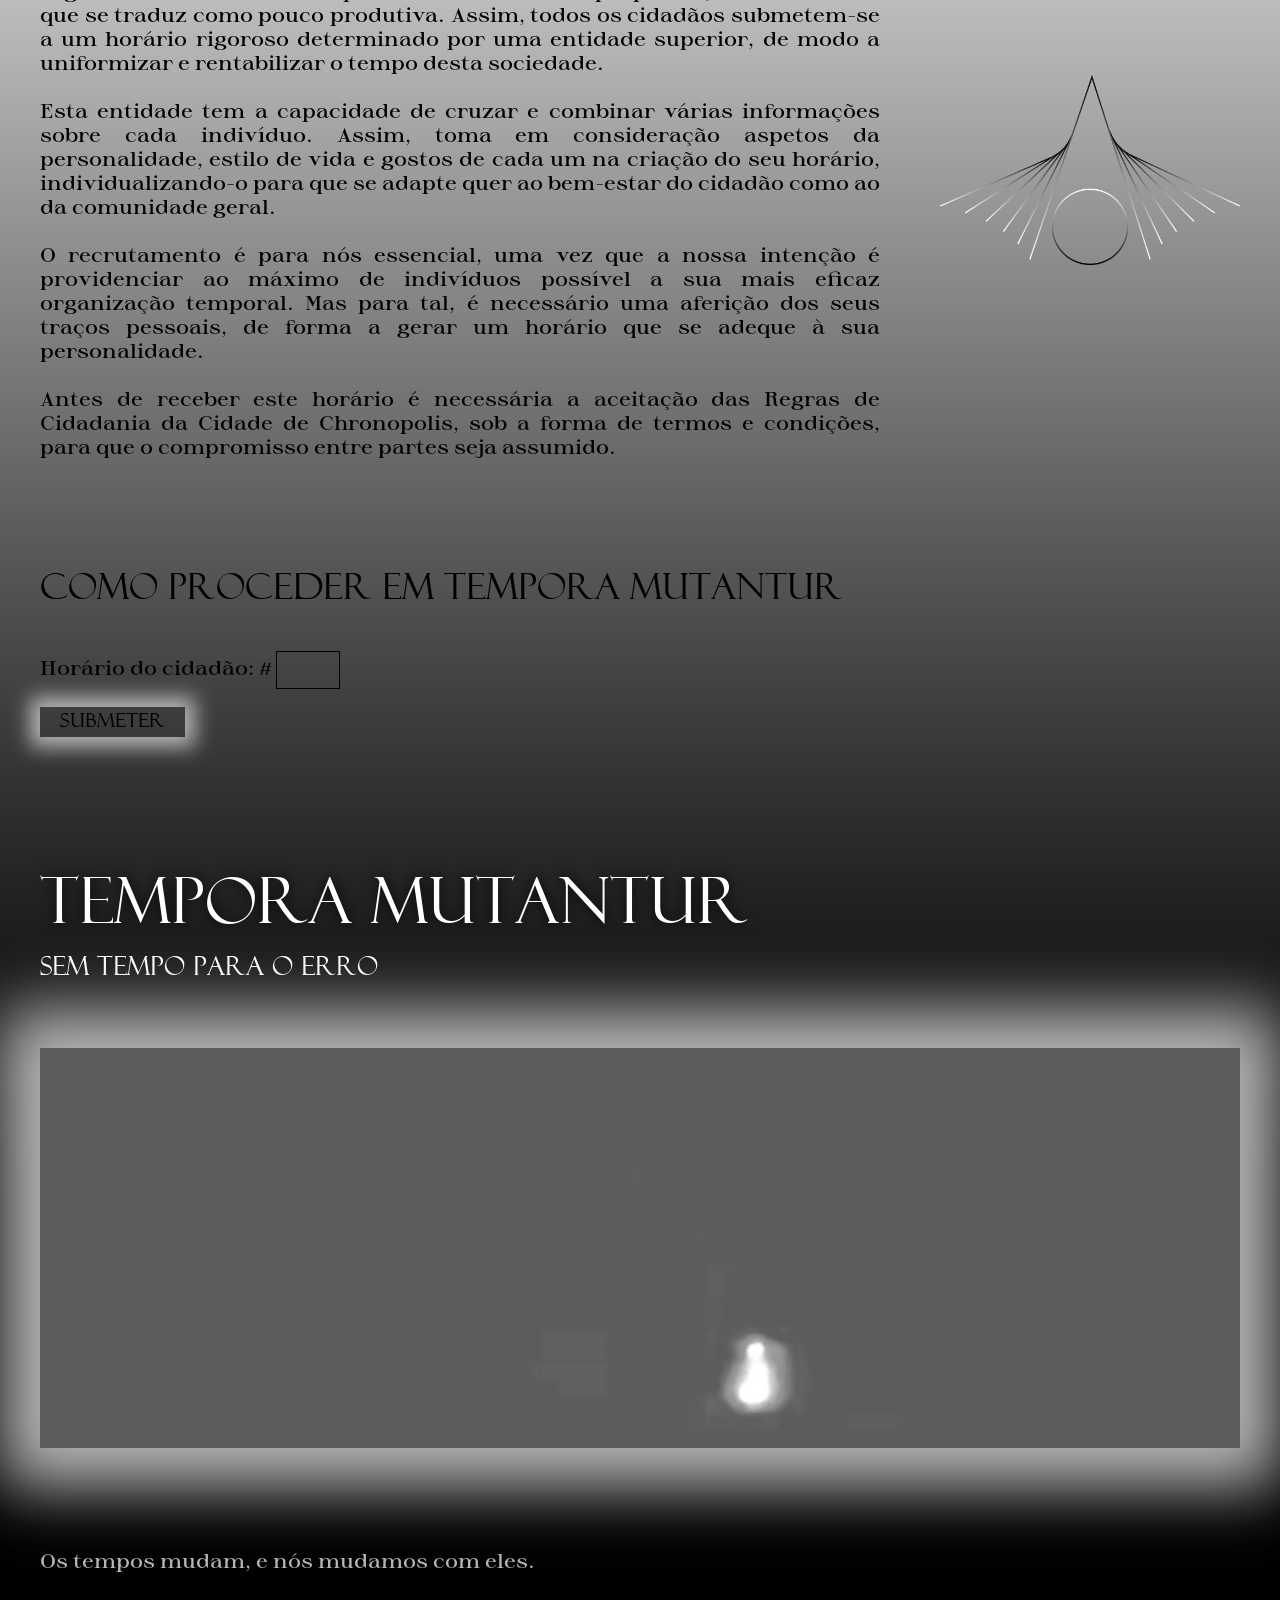
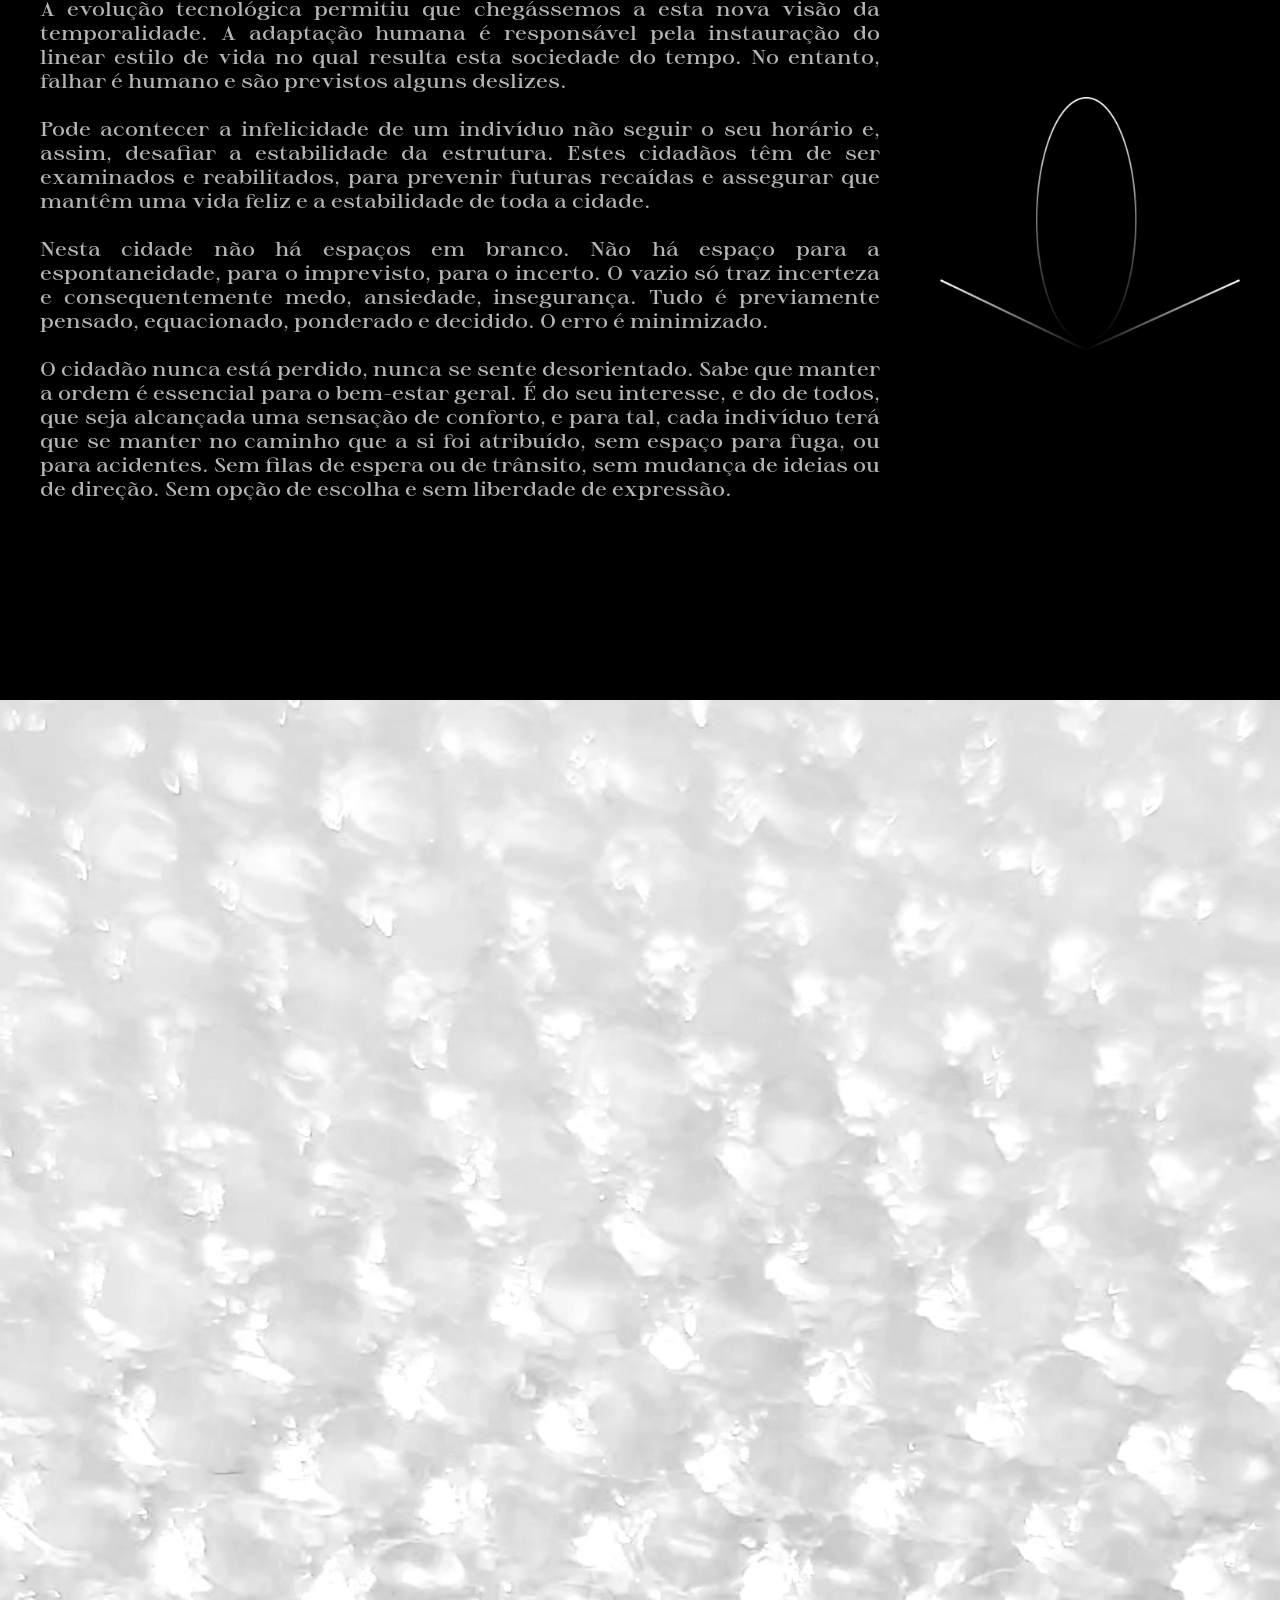
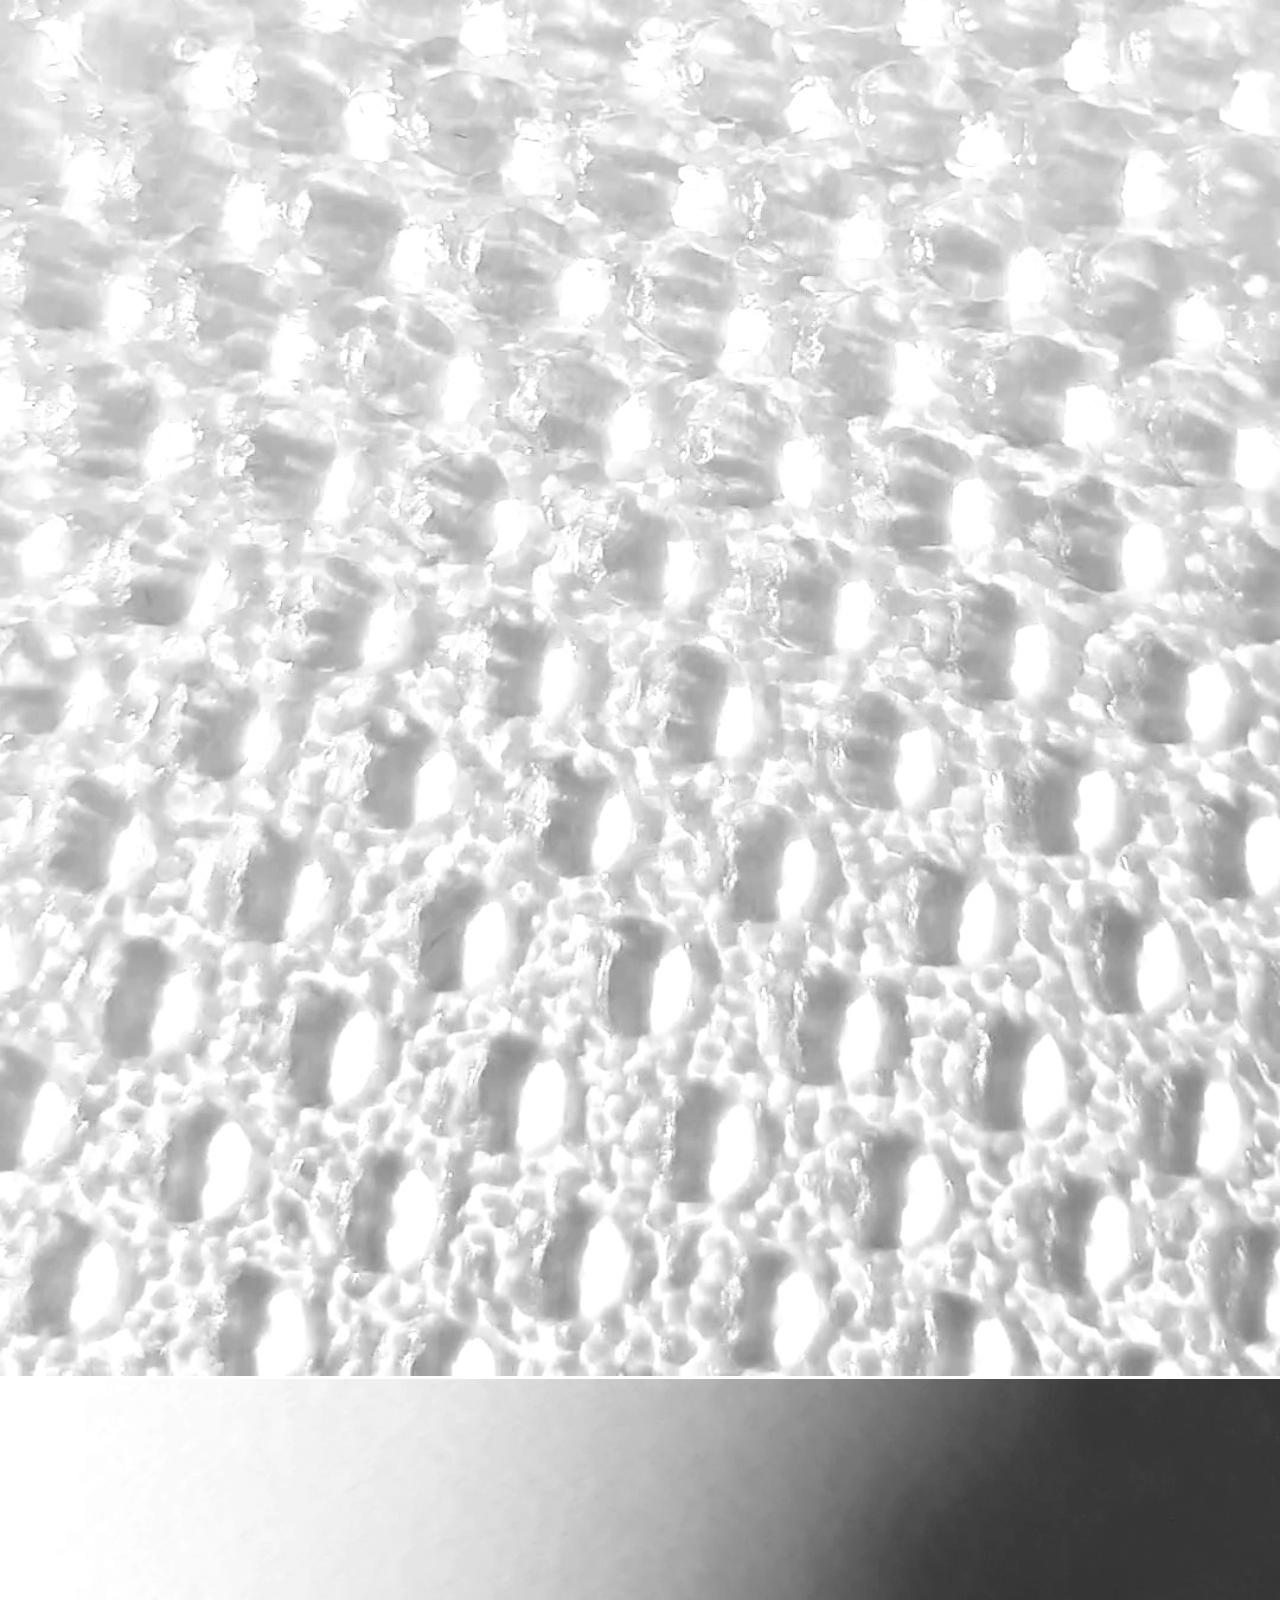
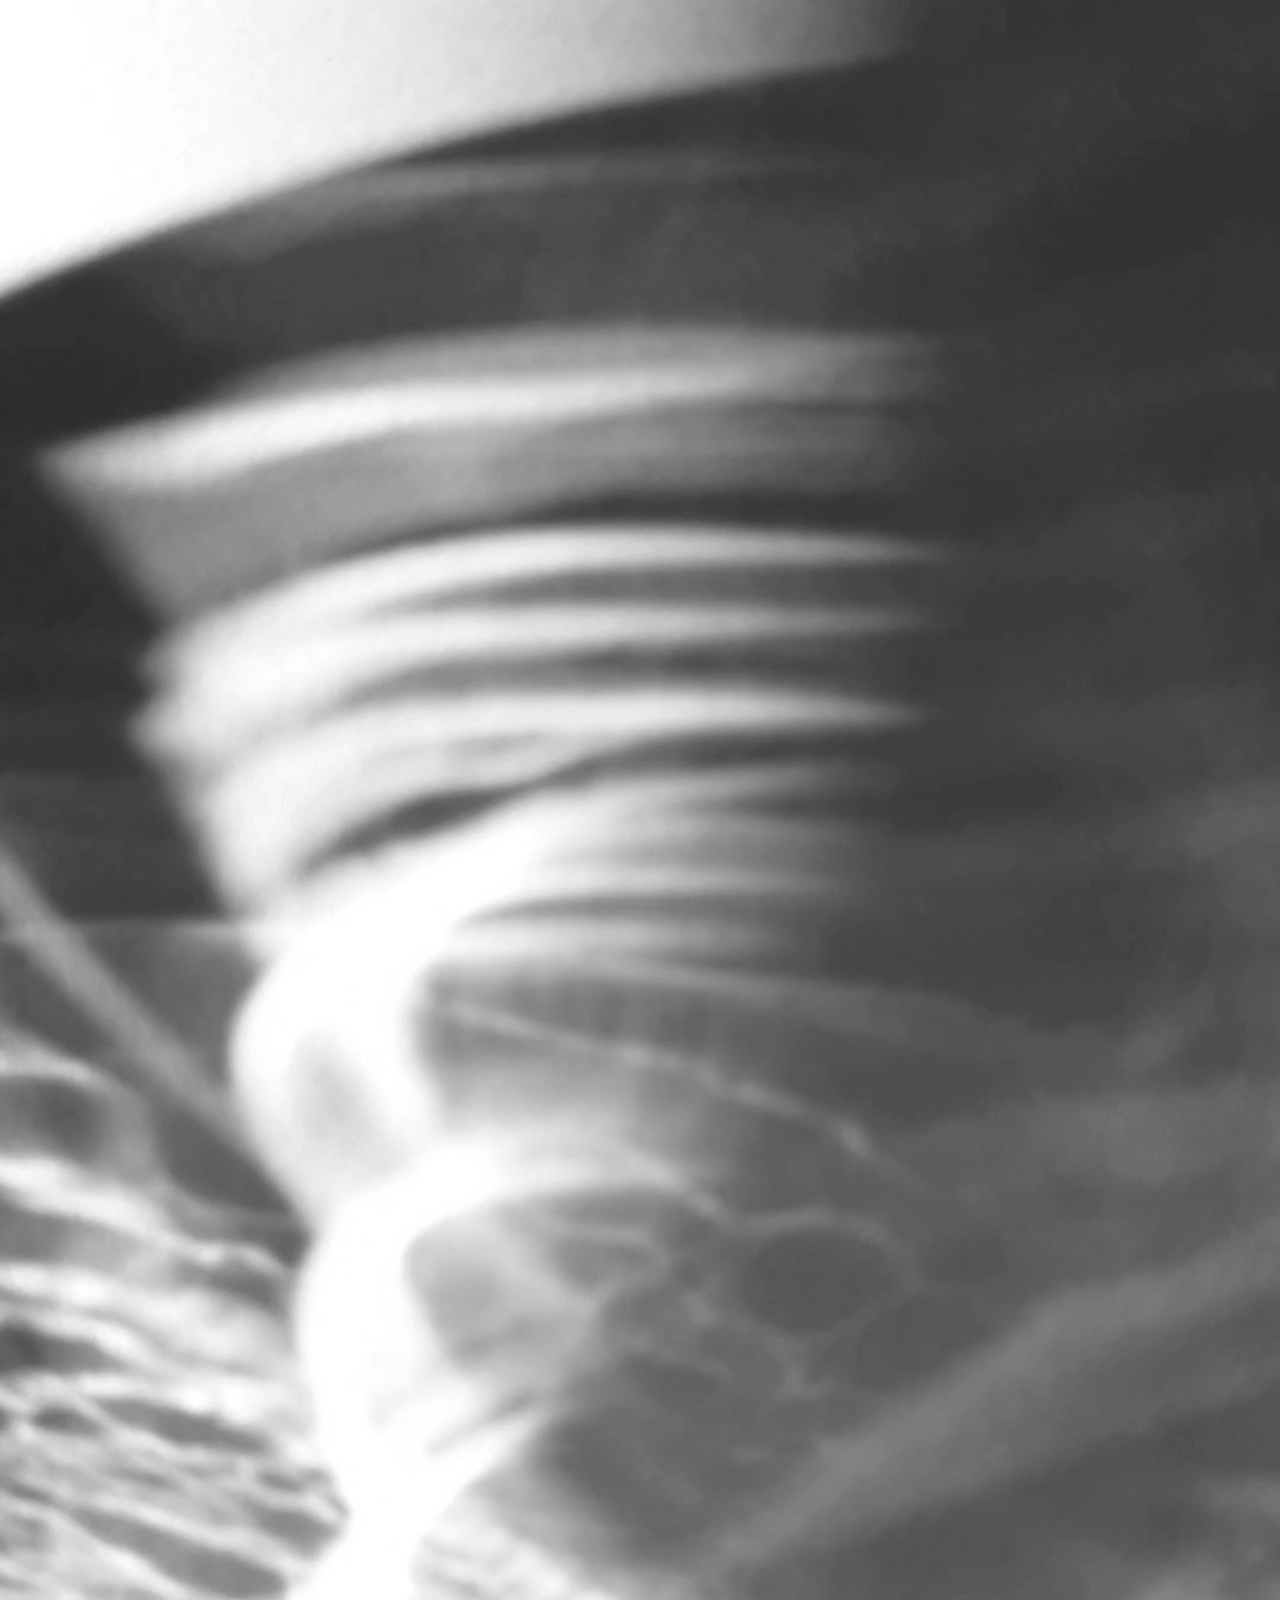
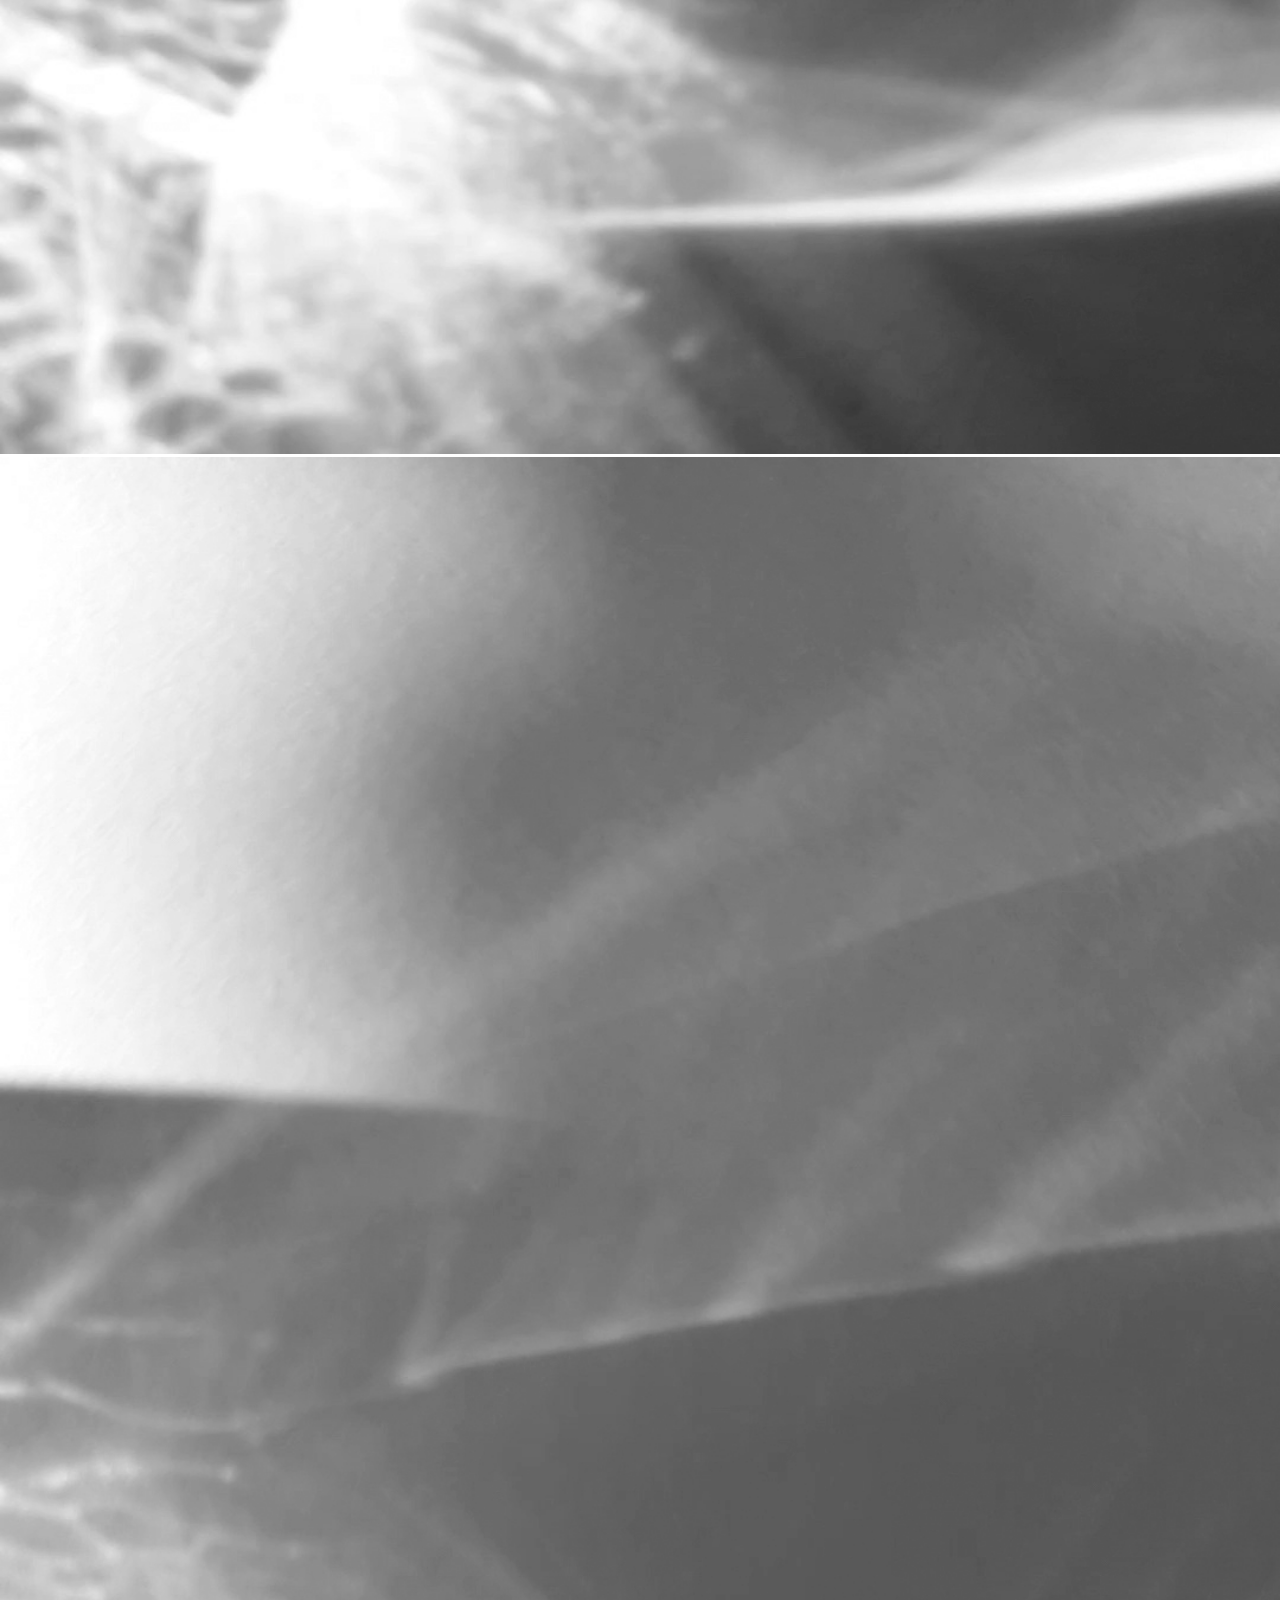
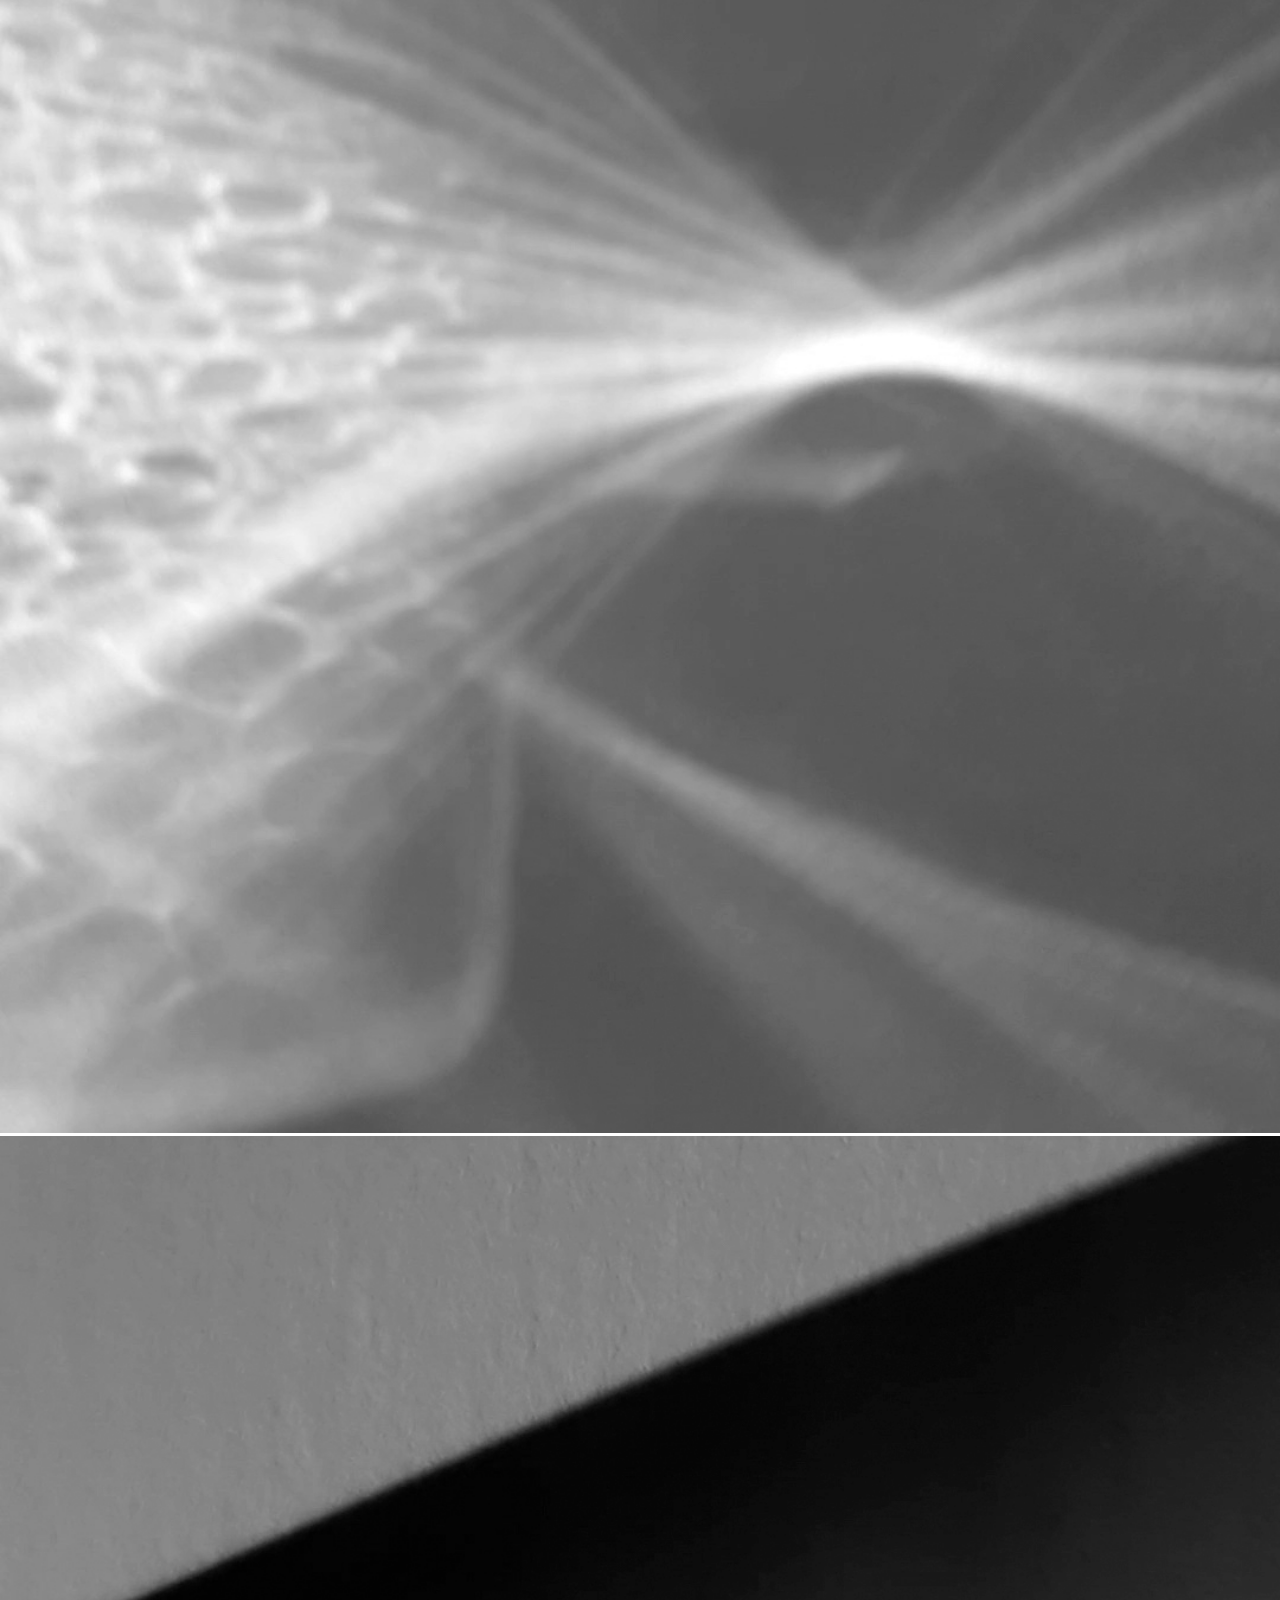
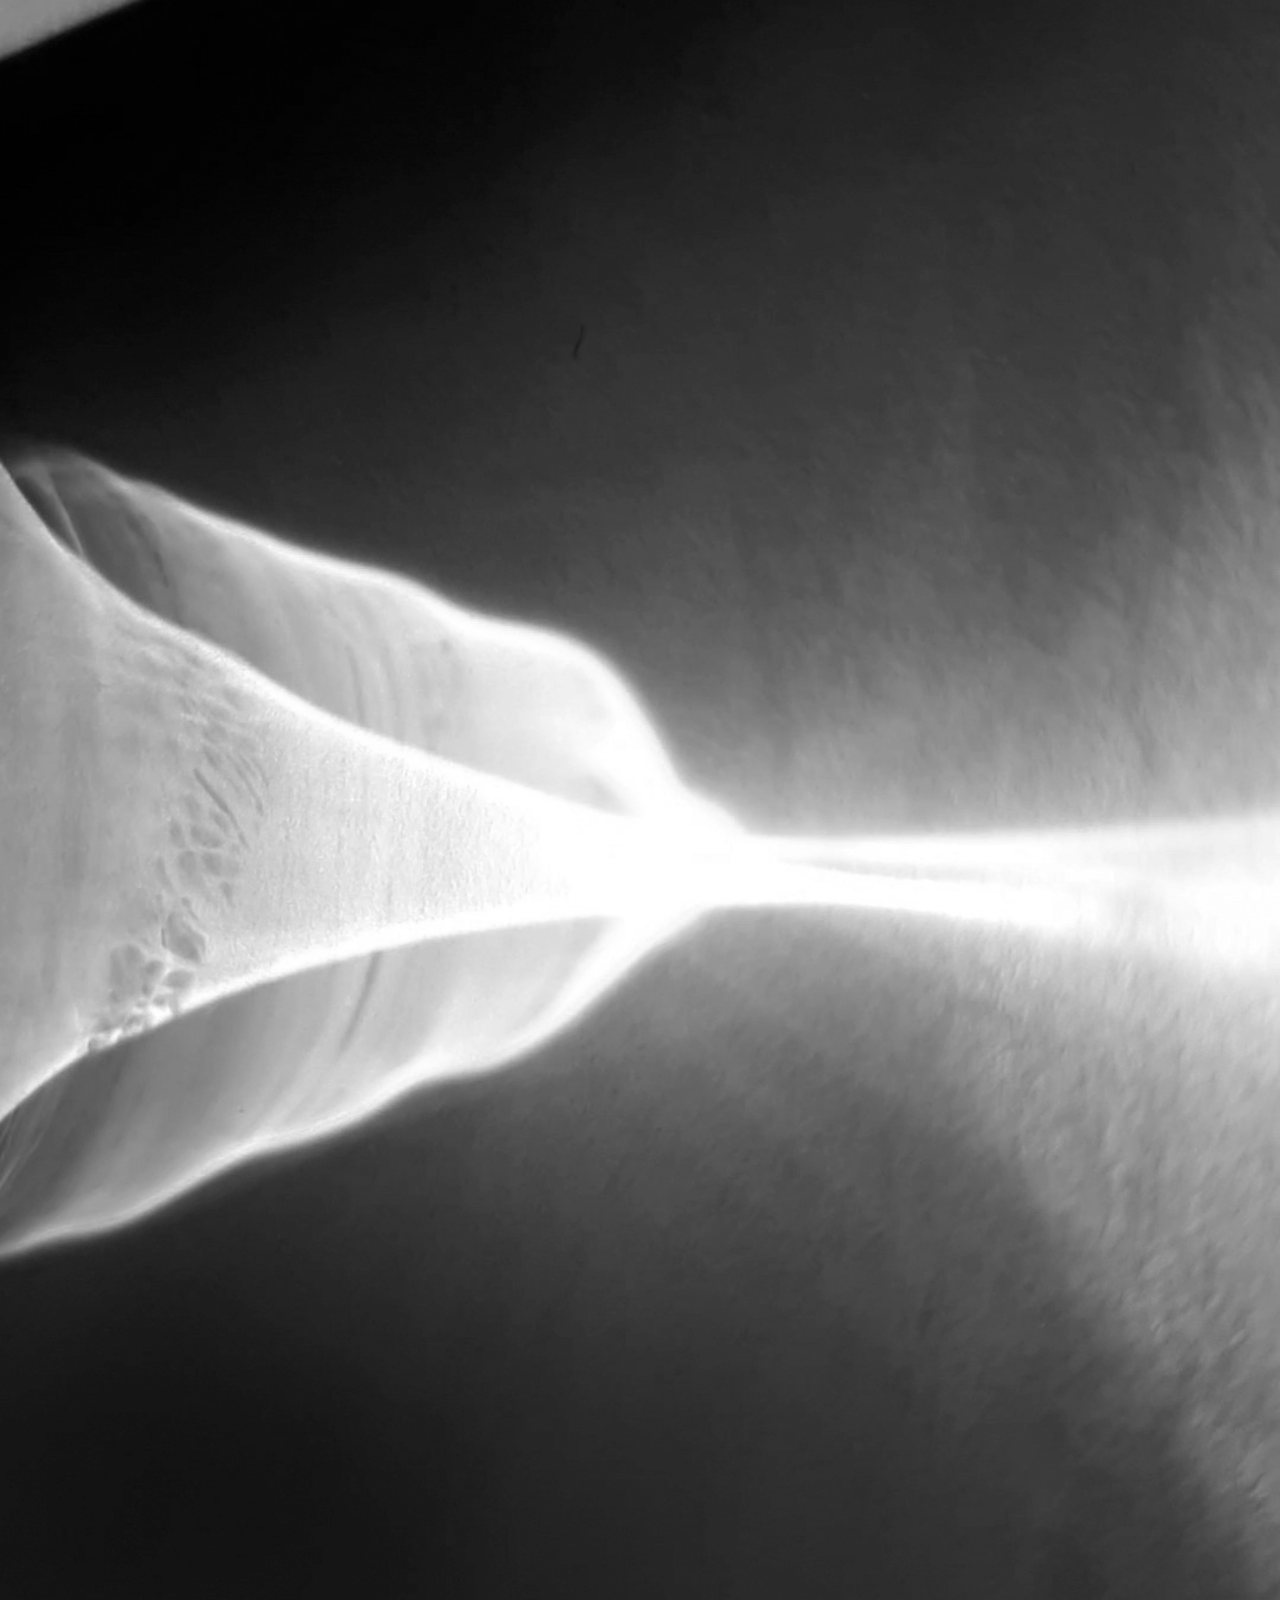
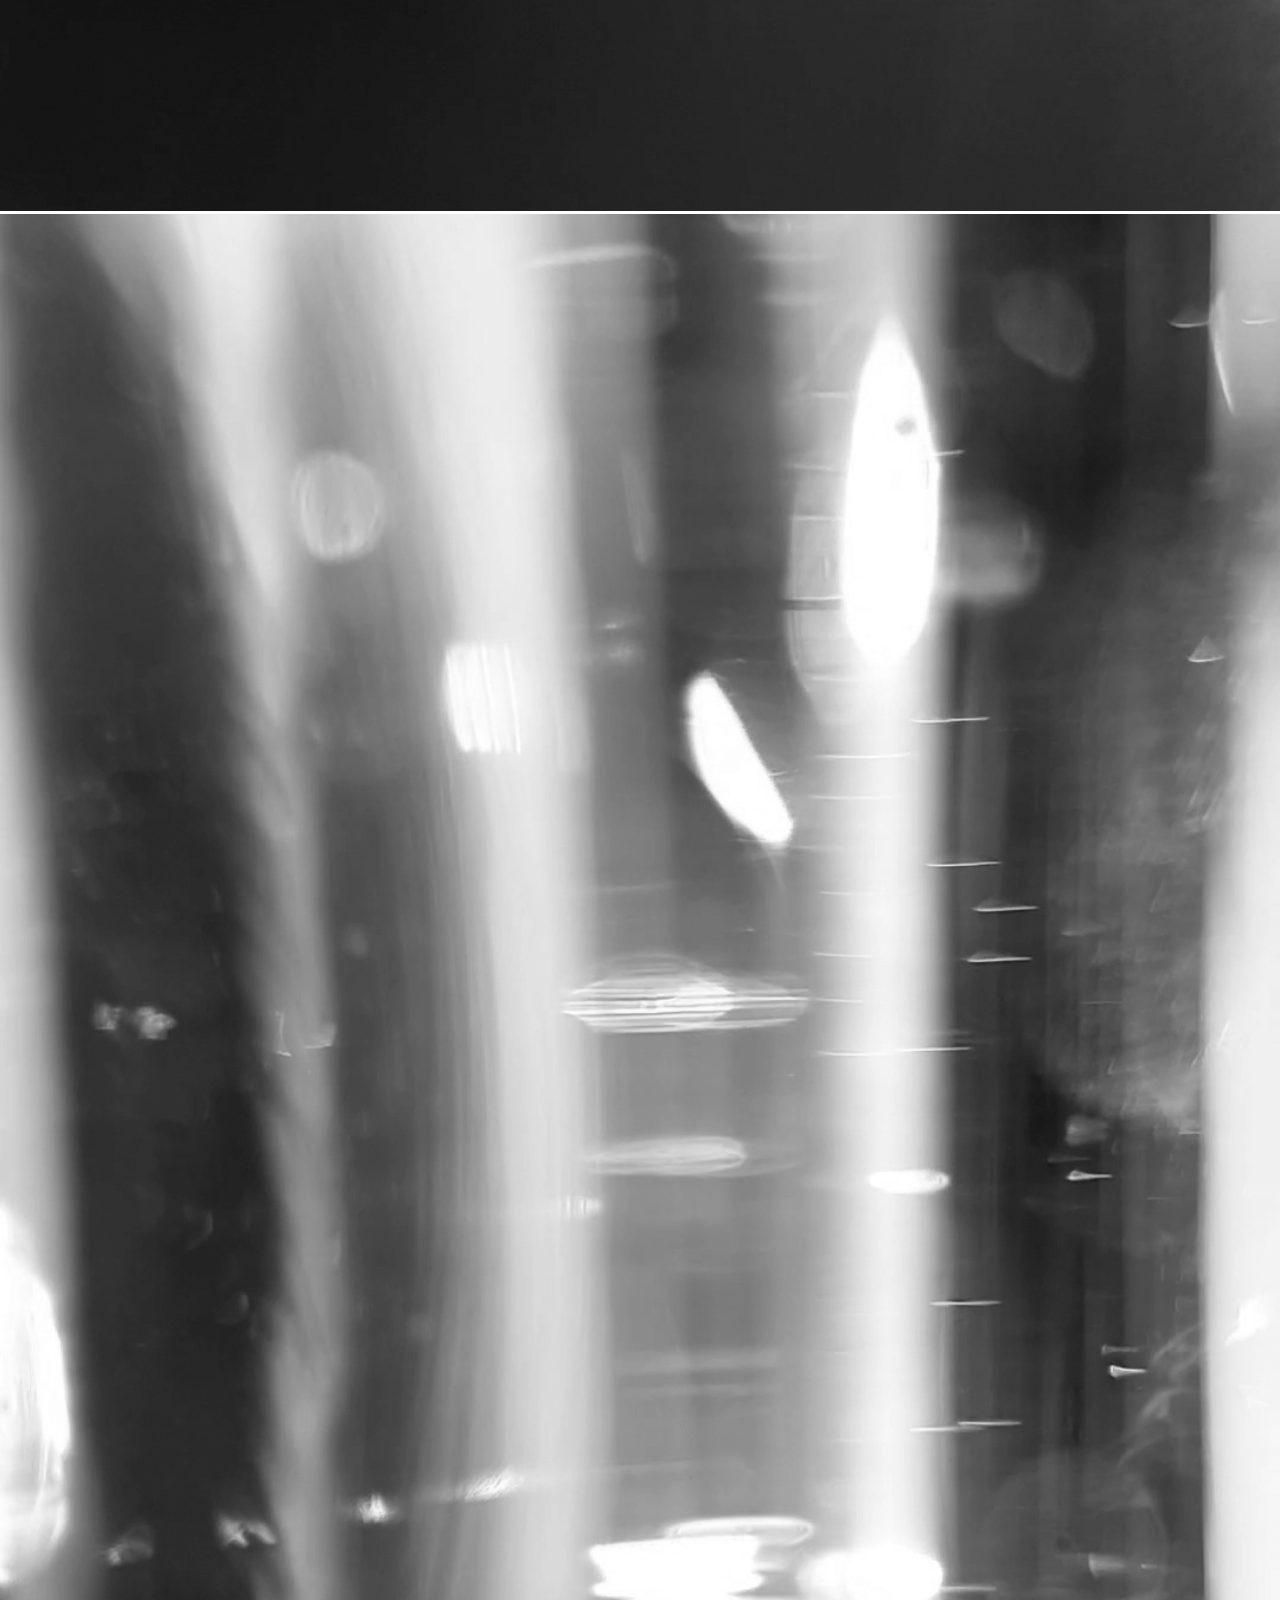
==== commit 8c89ba42: "Update index.html" ====
--- a/index.html
+++ b/index.html
@@ -372,14 +372,14 @@
 
     </div>
     </div>
-    <img src="images/Finale/1.jpg" class="finale-img" style="display: none;">
-    <img src="images/Finale/2.jpg" class="finale-img" style="display: none;">
-    <img src="images/Finale/3.jpg" class="finale-img" style="display: none;">
-    <img src="images/Finale/4.jpg" class="finale-img" style="display: none;">
-    <img src="images/Finale/5.jpg" class="finale-img" style="display: none;">
-    <img src="images/Finale/6.jpg" class="finale-img" style="display: none;">
-    <img src="images/Finale/7.jpg" class="finale-img" style="display: none;">
-    <img src="images/Finale/8.jpg" class="finale-img" style="display: none;">
+    <img src="images/Finale/1.jpg" class="finale-img">
+    <img src="images/Finale/2.jpg" class="finale-img">
+    <img src="images/Finale/3.jpg" class="finale-img">
+    <img src="images/Finale/4.jpg" class="finale-img">
+    <img src="images/Finale/5.jpg" class="finale-img">
+    <img src="images/Finale/6.jpg" class="finale-img">
+    <img src="images/Finale/7.jpg" class="finale-img">
+    <img src="images/Finale/8.jpg" class="finale-img">
 
 </body>
 
--- a/style.css
+++ b/style.css
@@ -495,6 +495,33 @@
   -webkit-animation-iteration-count: infinite;
           animation-iteration-count: infinite;
   color: #B6B6B6;
+}
+
+
+#live-pic {
+  width: 100%;
+  height: 400px;
+  background-image: url(images/live-1.png);
+  background-position: center;
+  background-size: cover;
+  -webkit-box-shadow: 0px 0px 60px 40px #B6B6B6;
+          box-shadow: 0px 0px 60px 40px #B6B6B6;
+  -webkit-animation-name: welcome;
+          animation-name: welcome;
+  -webkit-animation-timing-function: ease-in-out;
+          animation-timing-function: ease-in-out;
+  -webkit-animation-duration: 5s;
+          animation-duration: 5s;
+  -webkit-animation-iteration-count: infinite;
+          animation-iteration-count: infinite;
+  color: #B6B6B6;
+  opacity: 1;
+  -webkit-transition: opacity 250ms ease-in-out;
+  transition: opacity 250ms ease-in-out;
+}
+
+#live-pic:hover {
+  opacity: 0.5;
 }
 
 .finale-img {
@@ -728,4 +755,4 @@
   font-family: Felix;
   font-size: 30px;
 }
-/*# sourceMappingURL=style.css.map */+/*# sourceMappingURL=style.css.map */
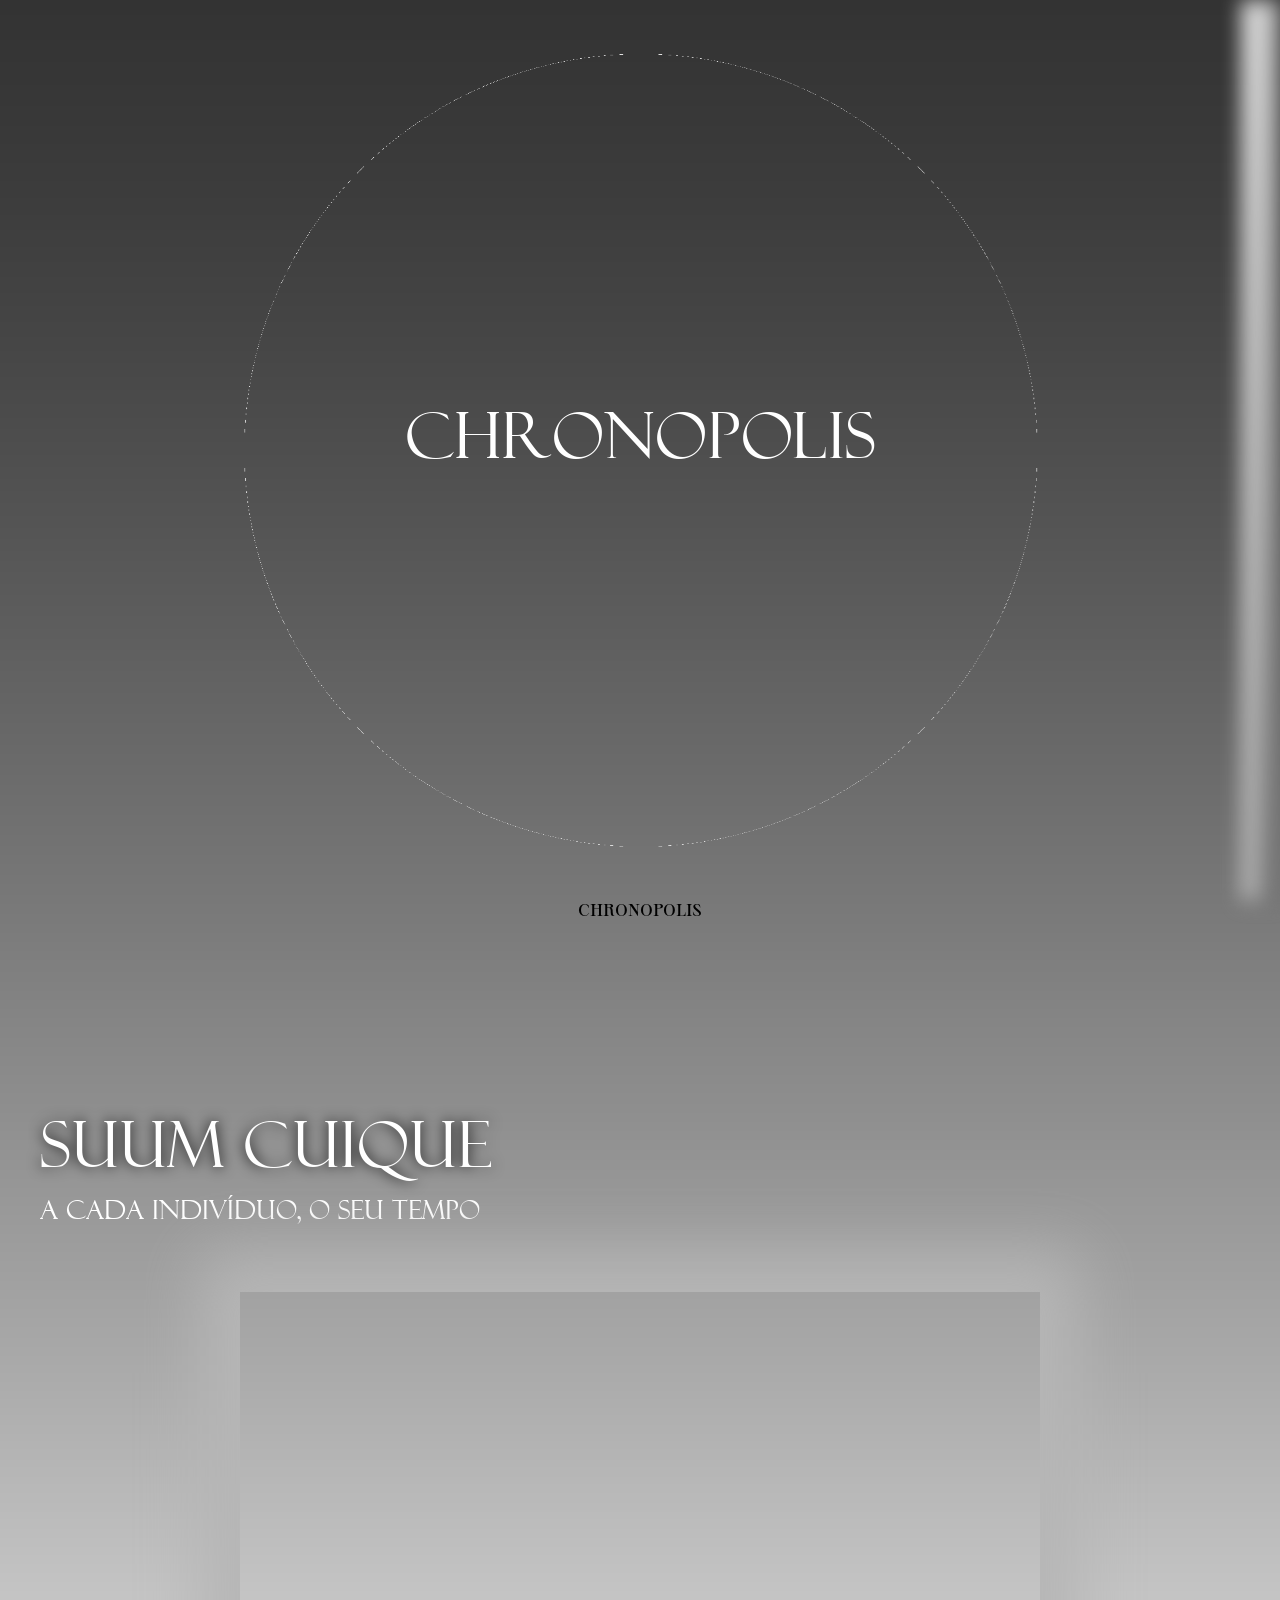
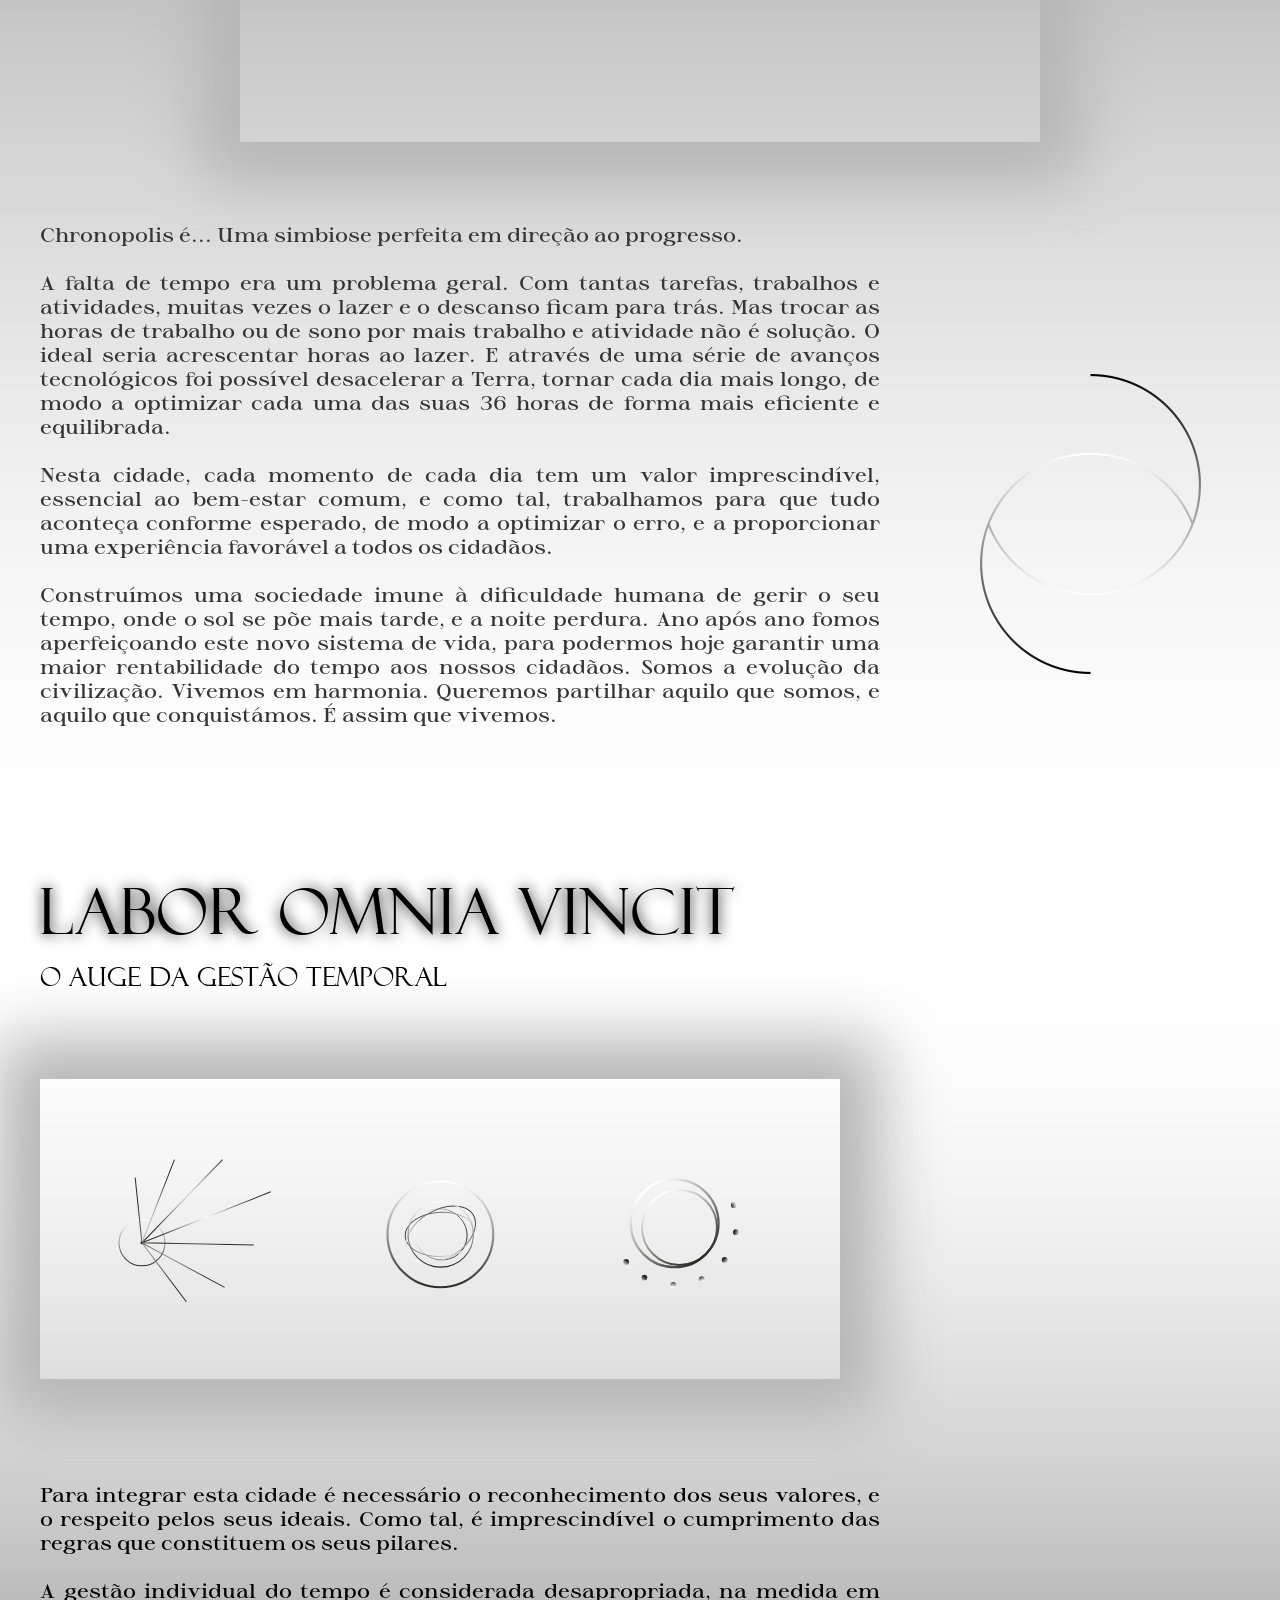
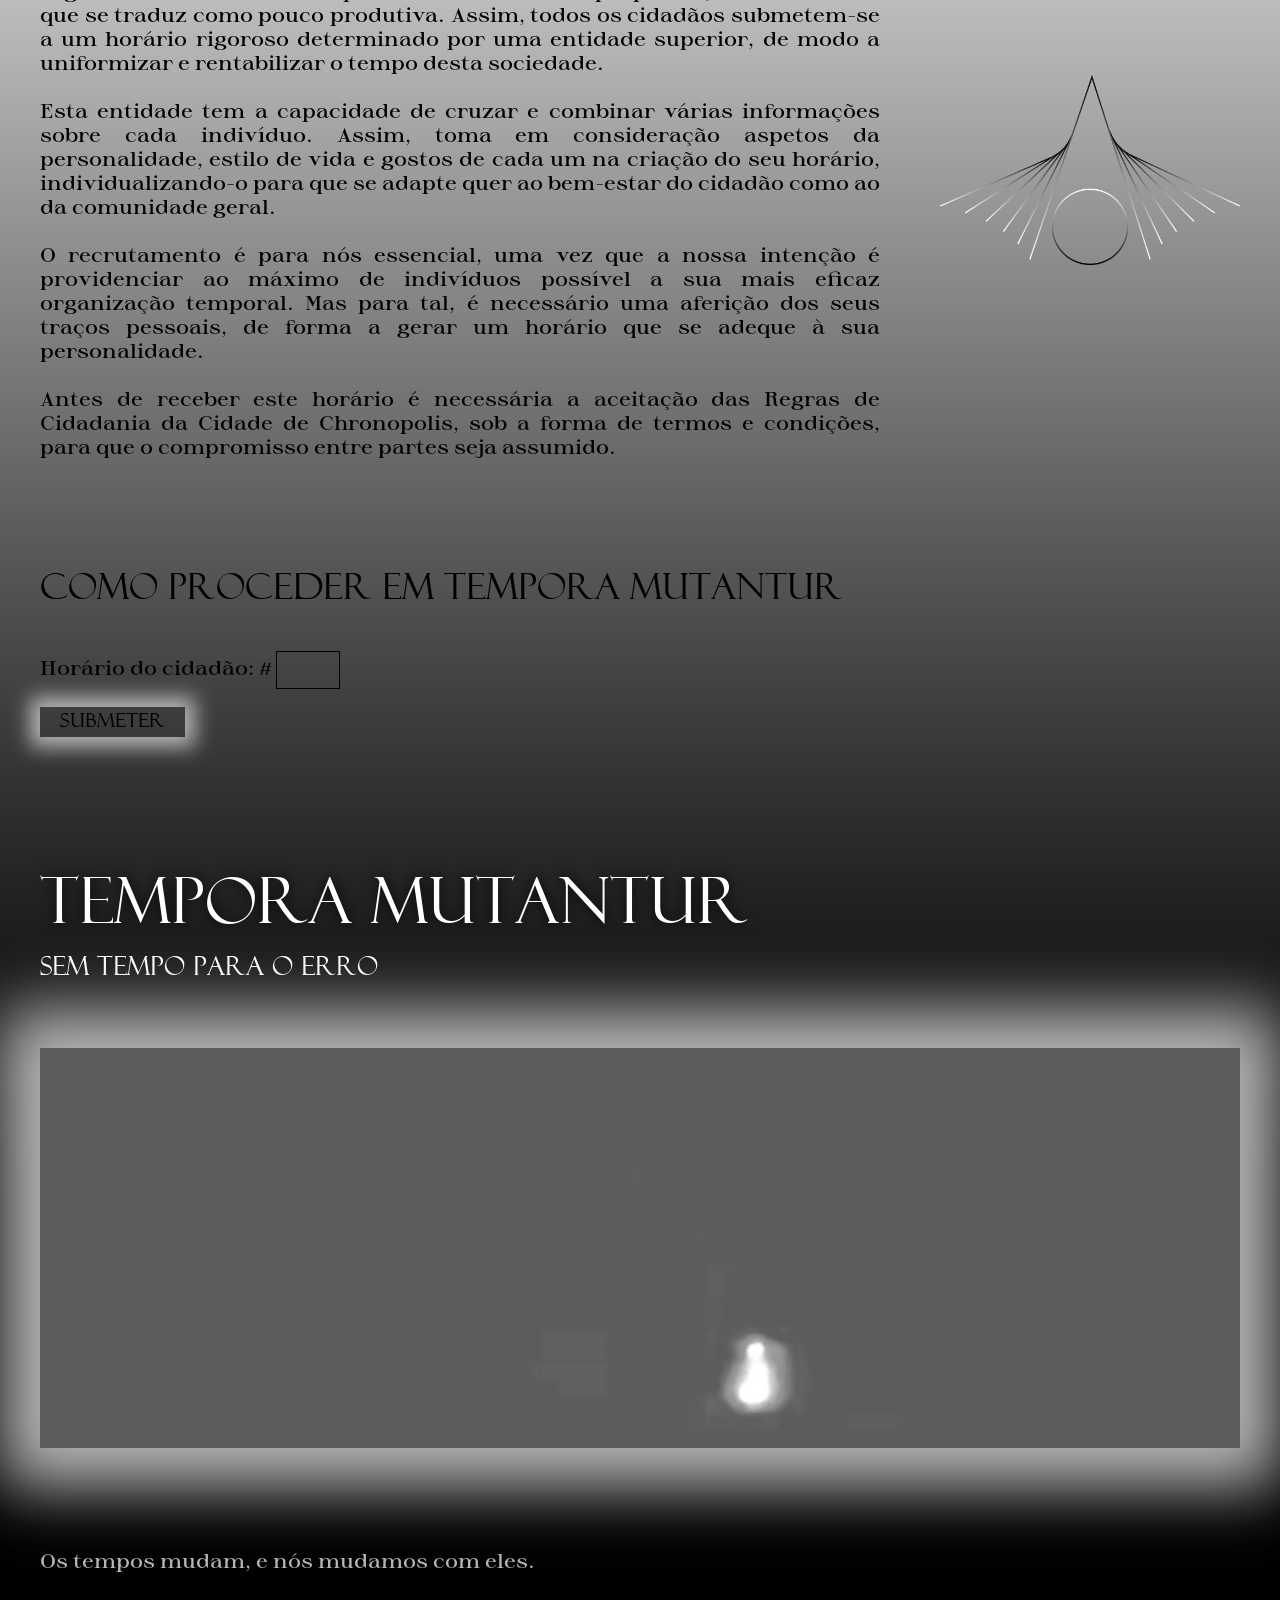
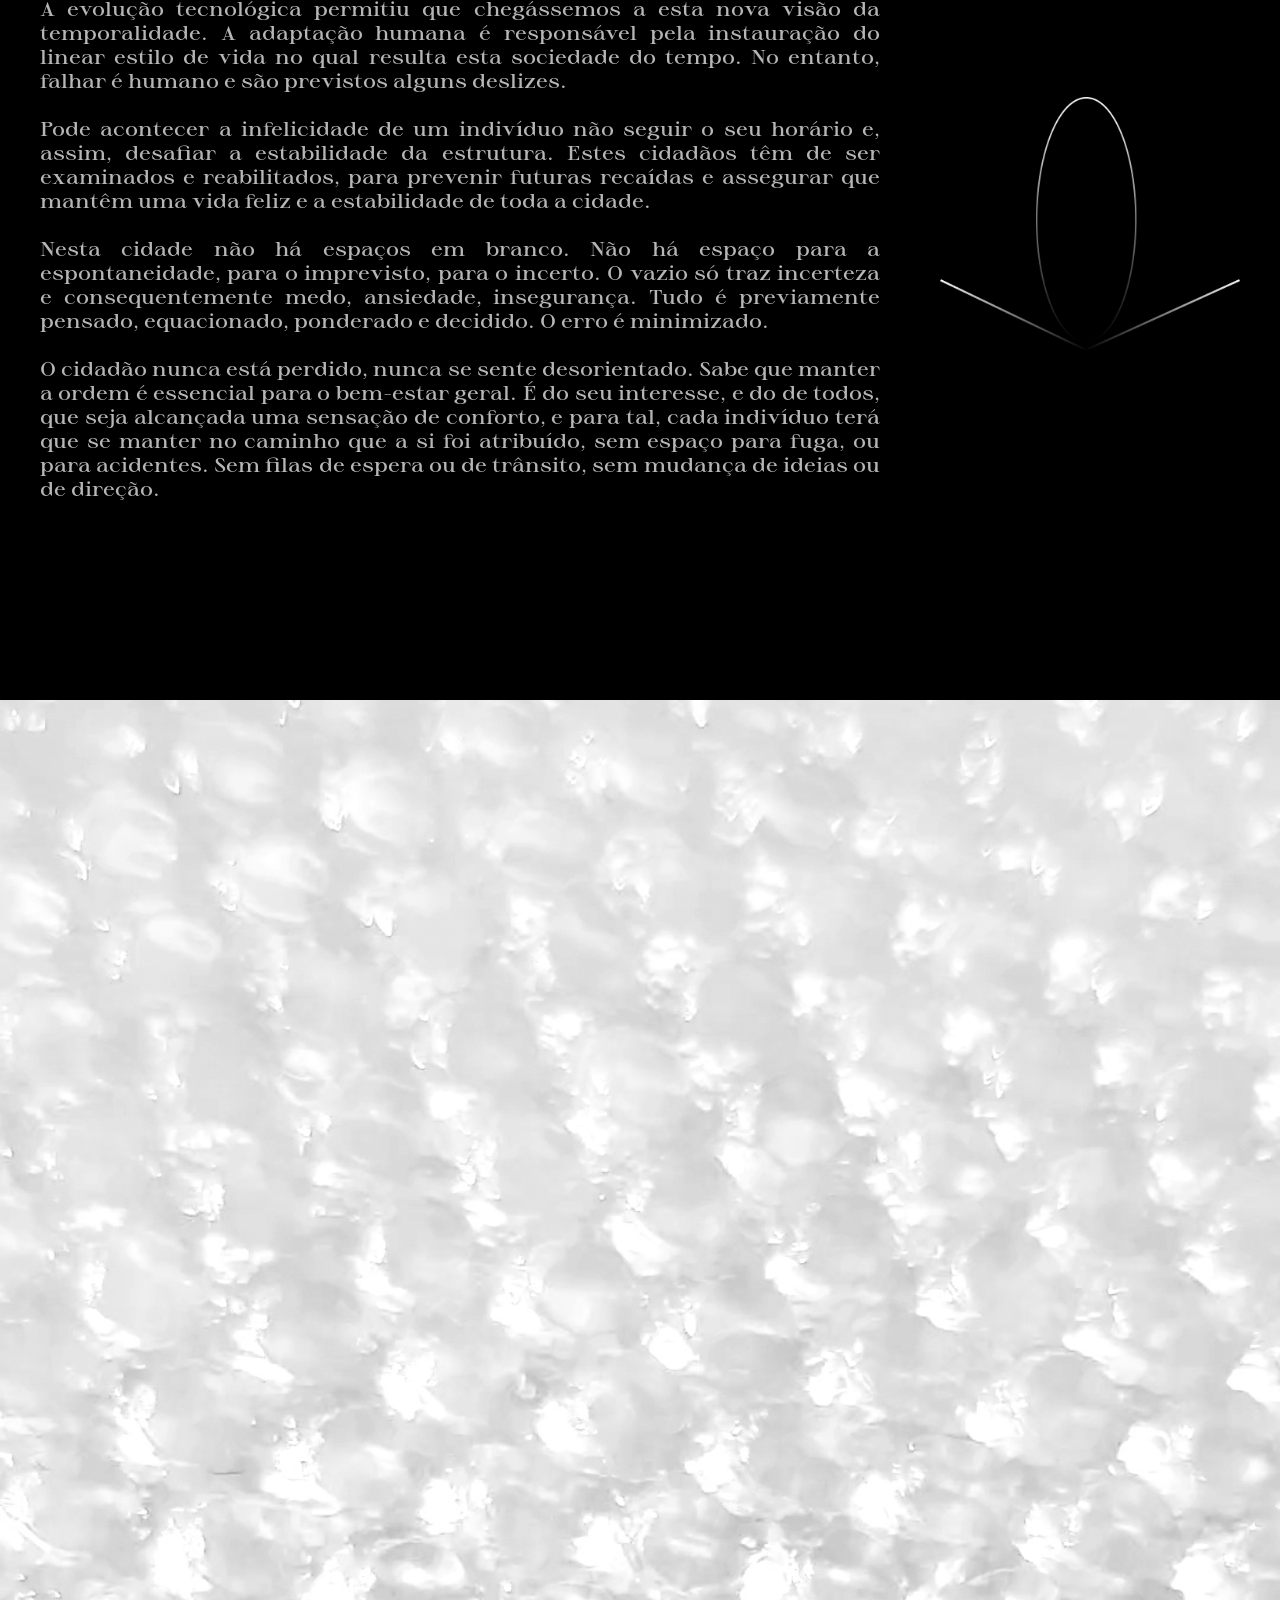
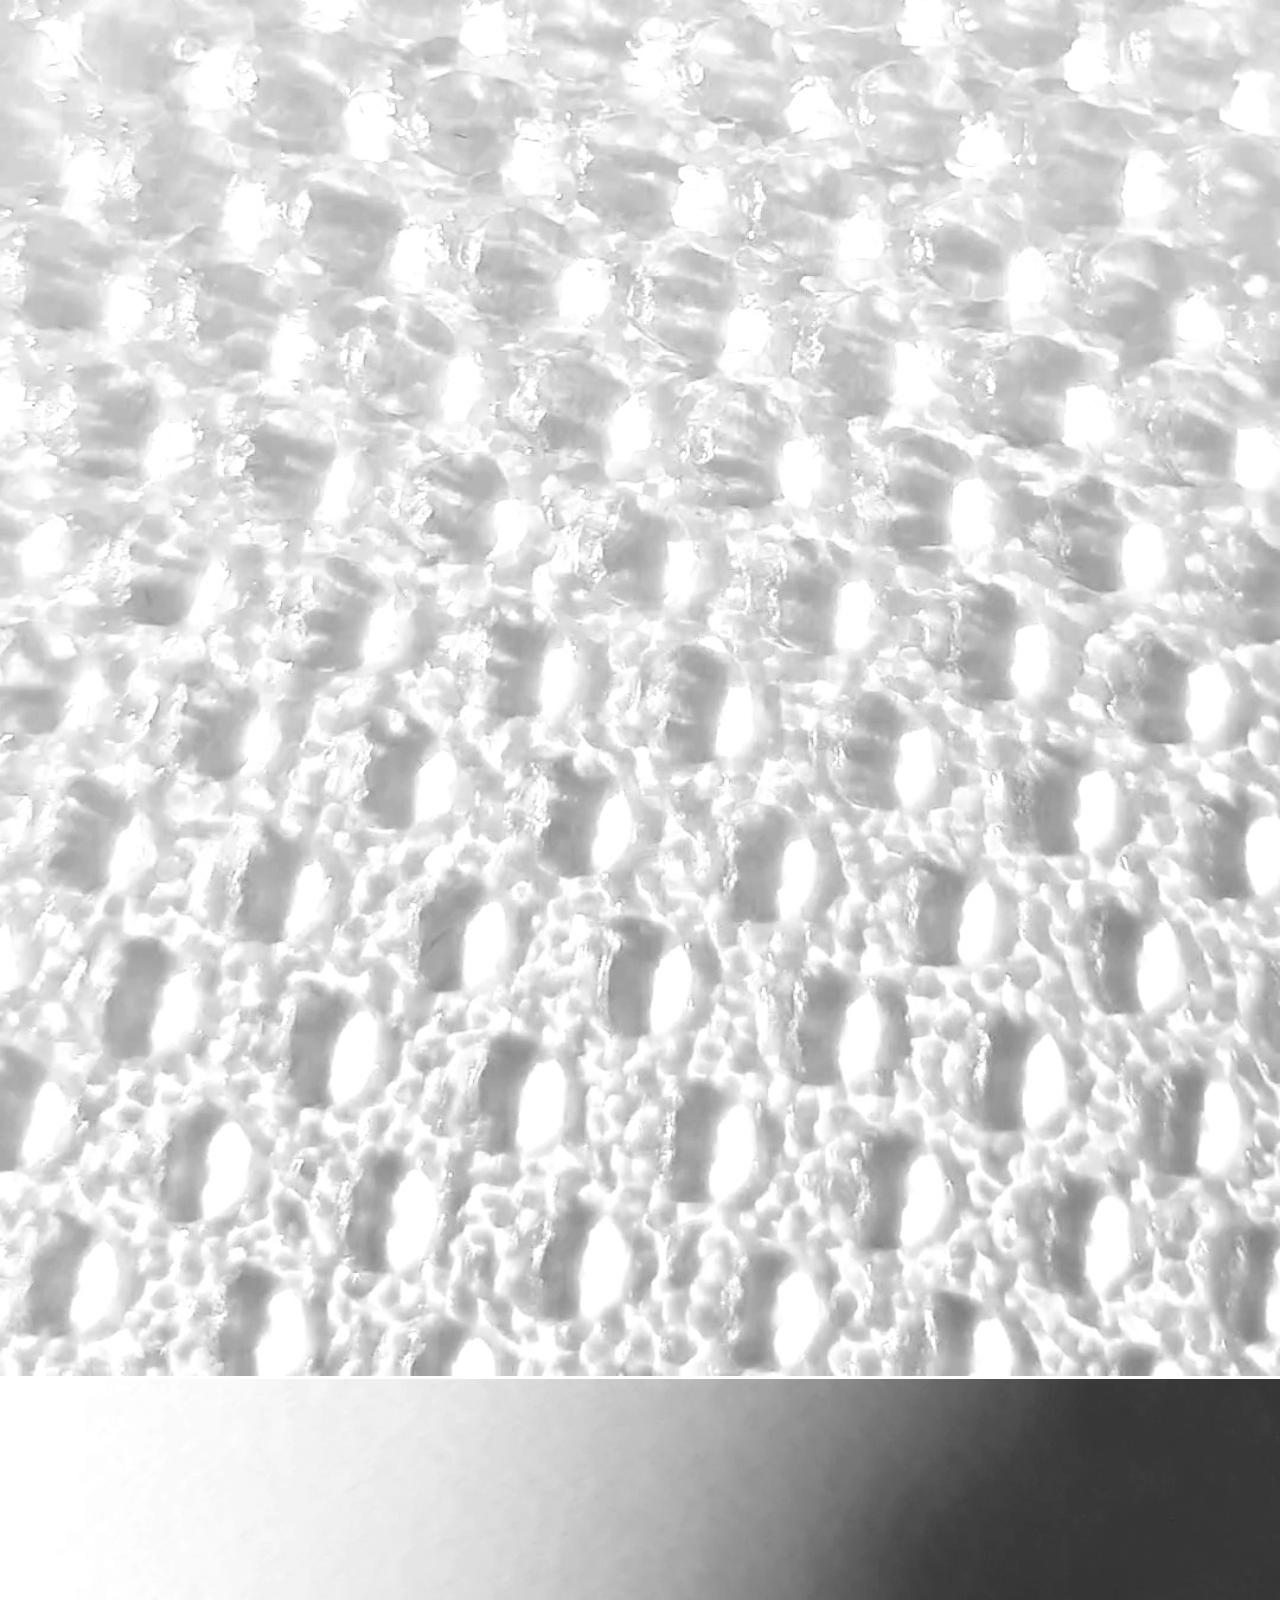
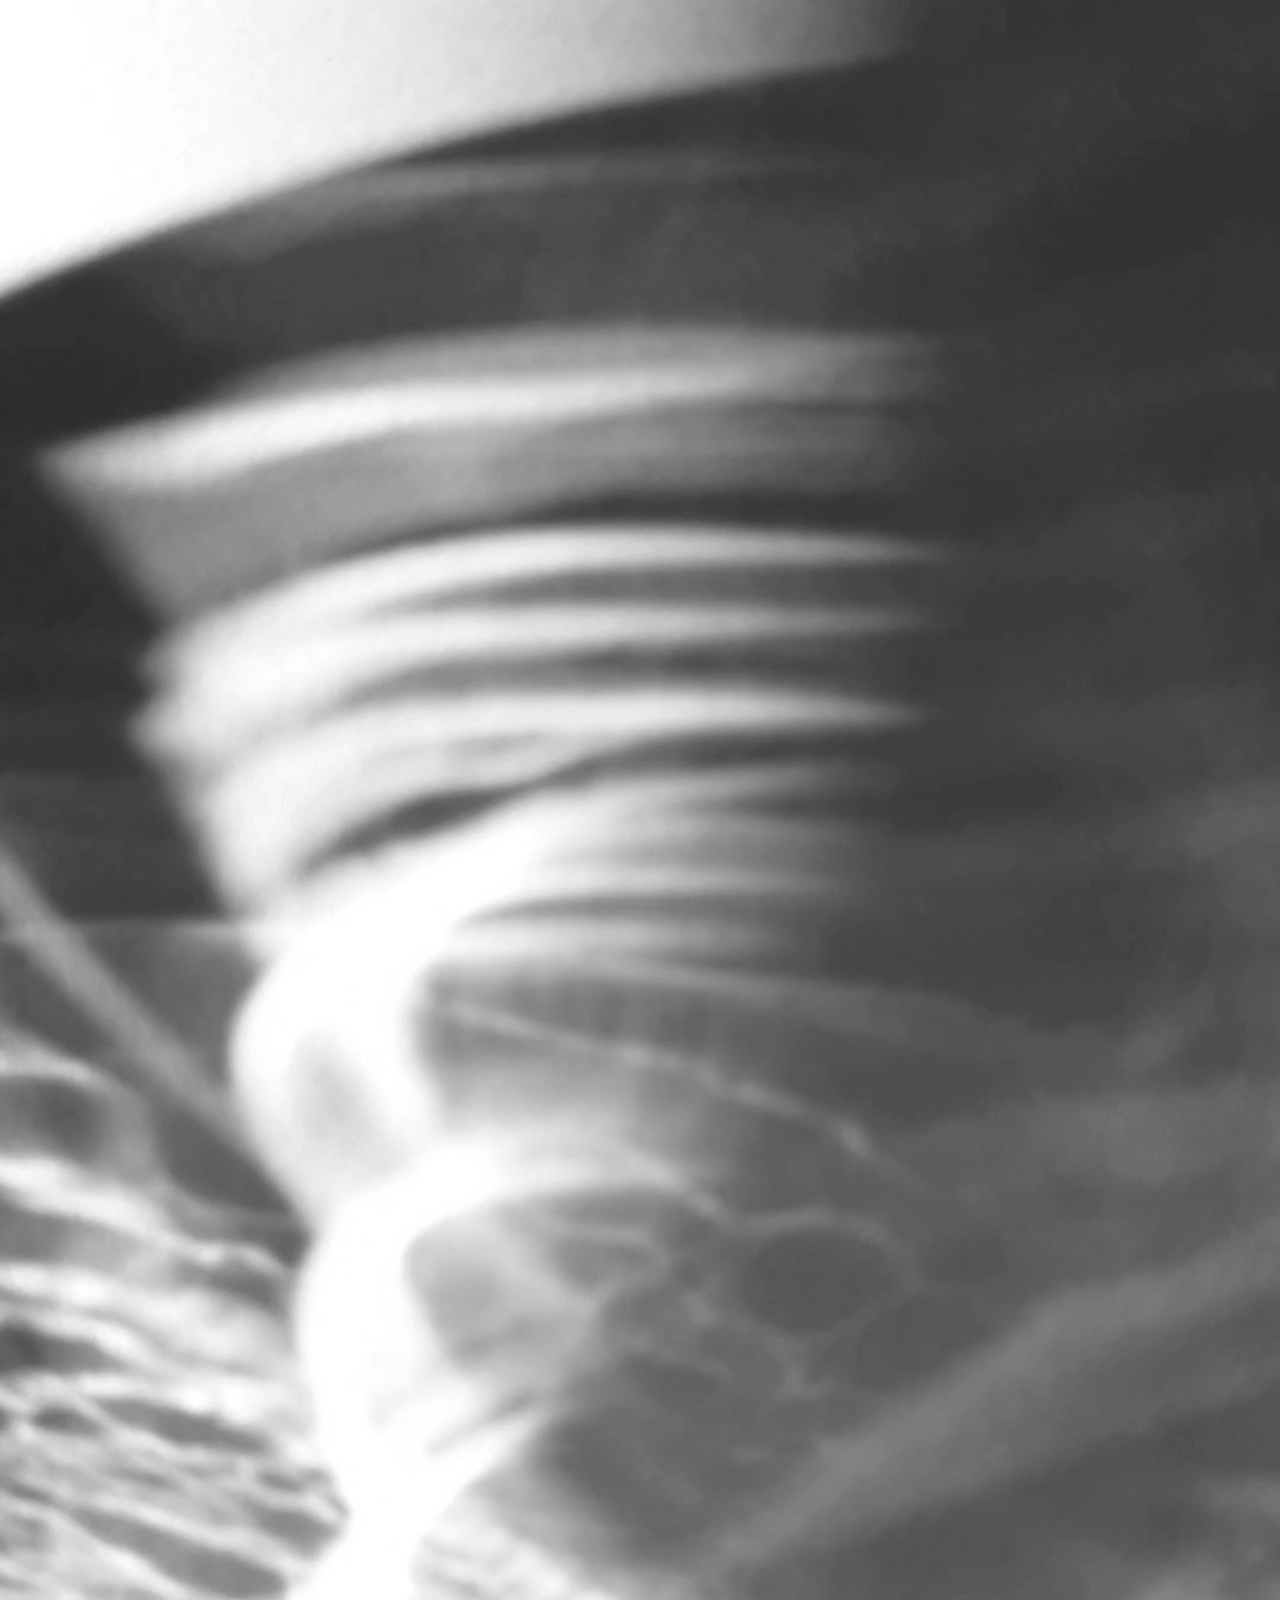
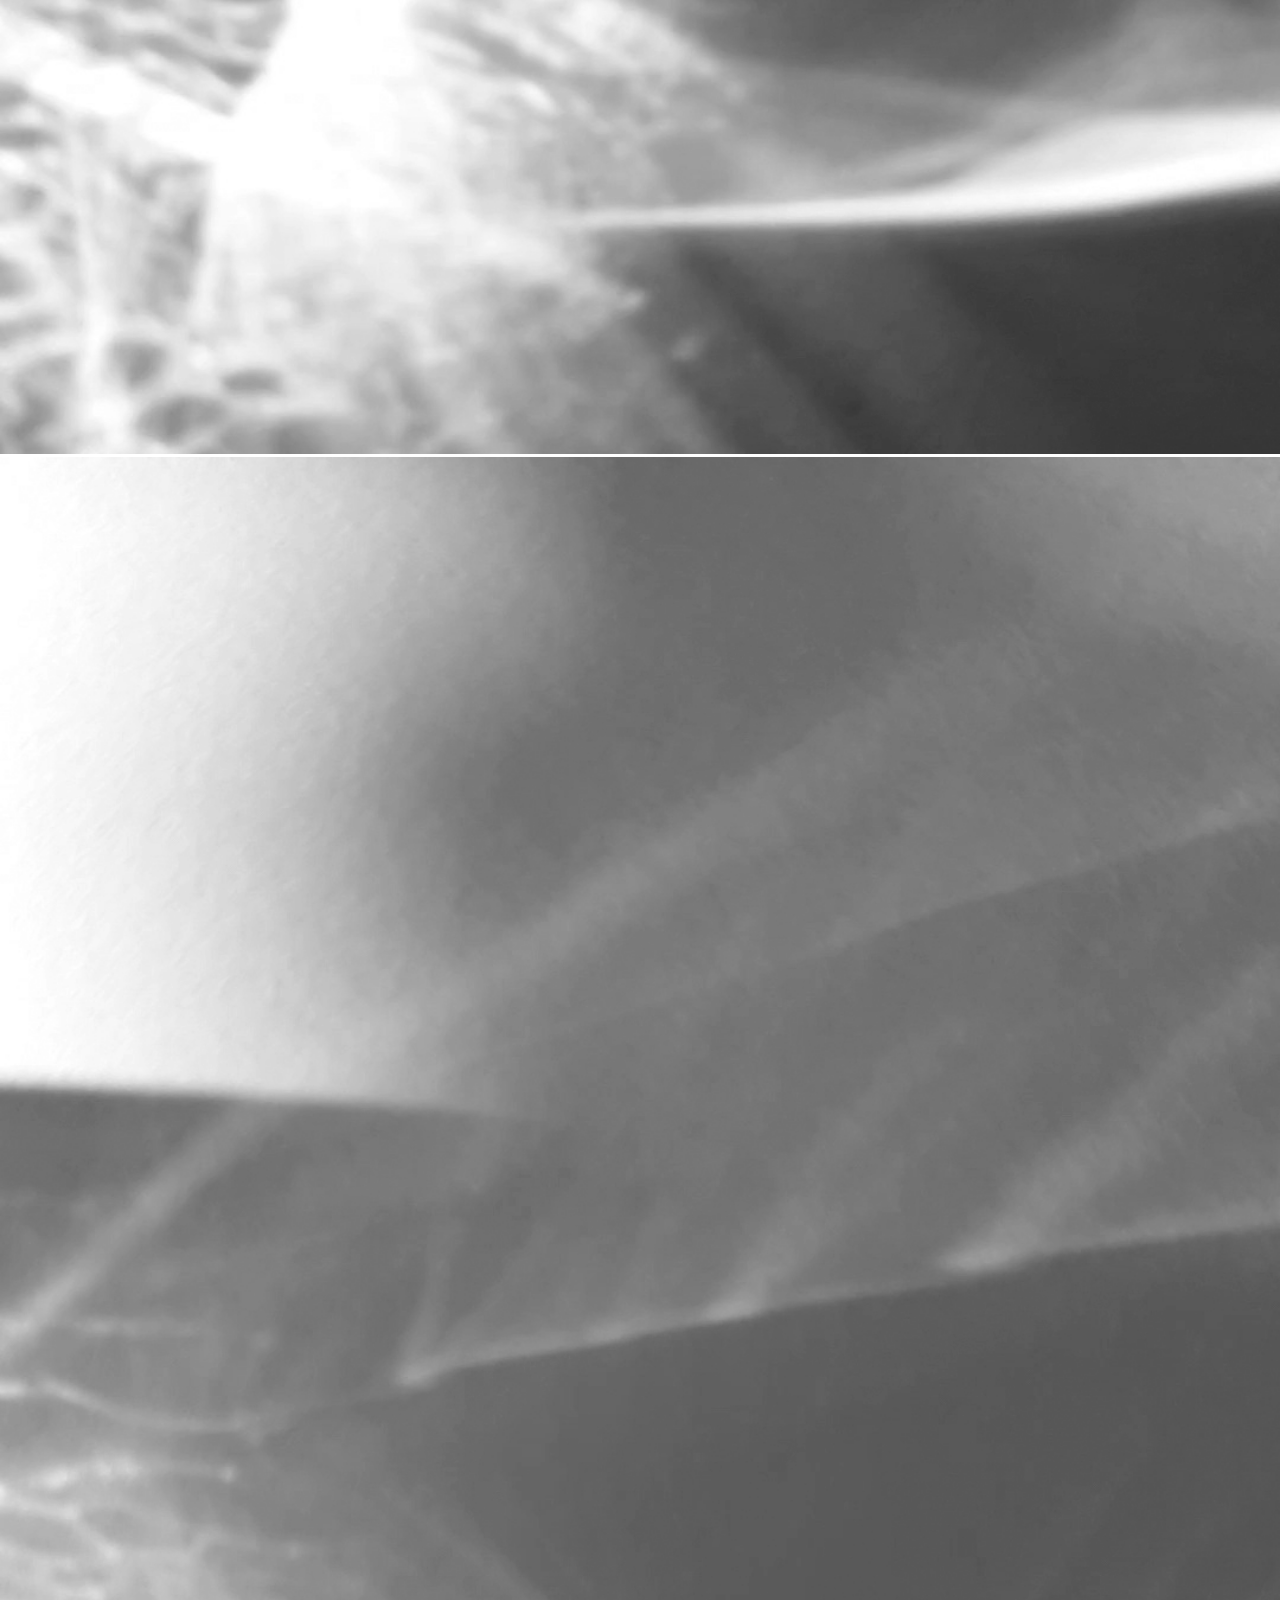
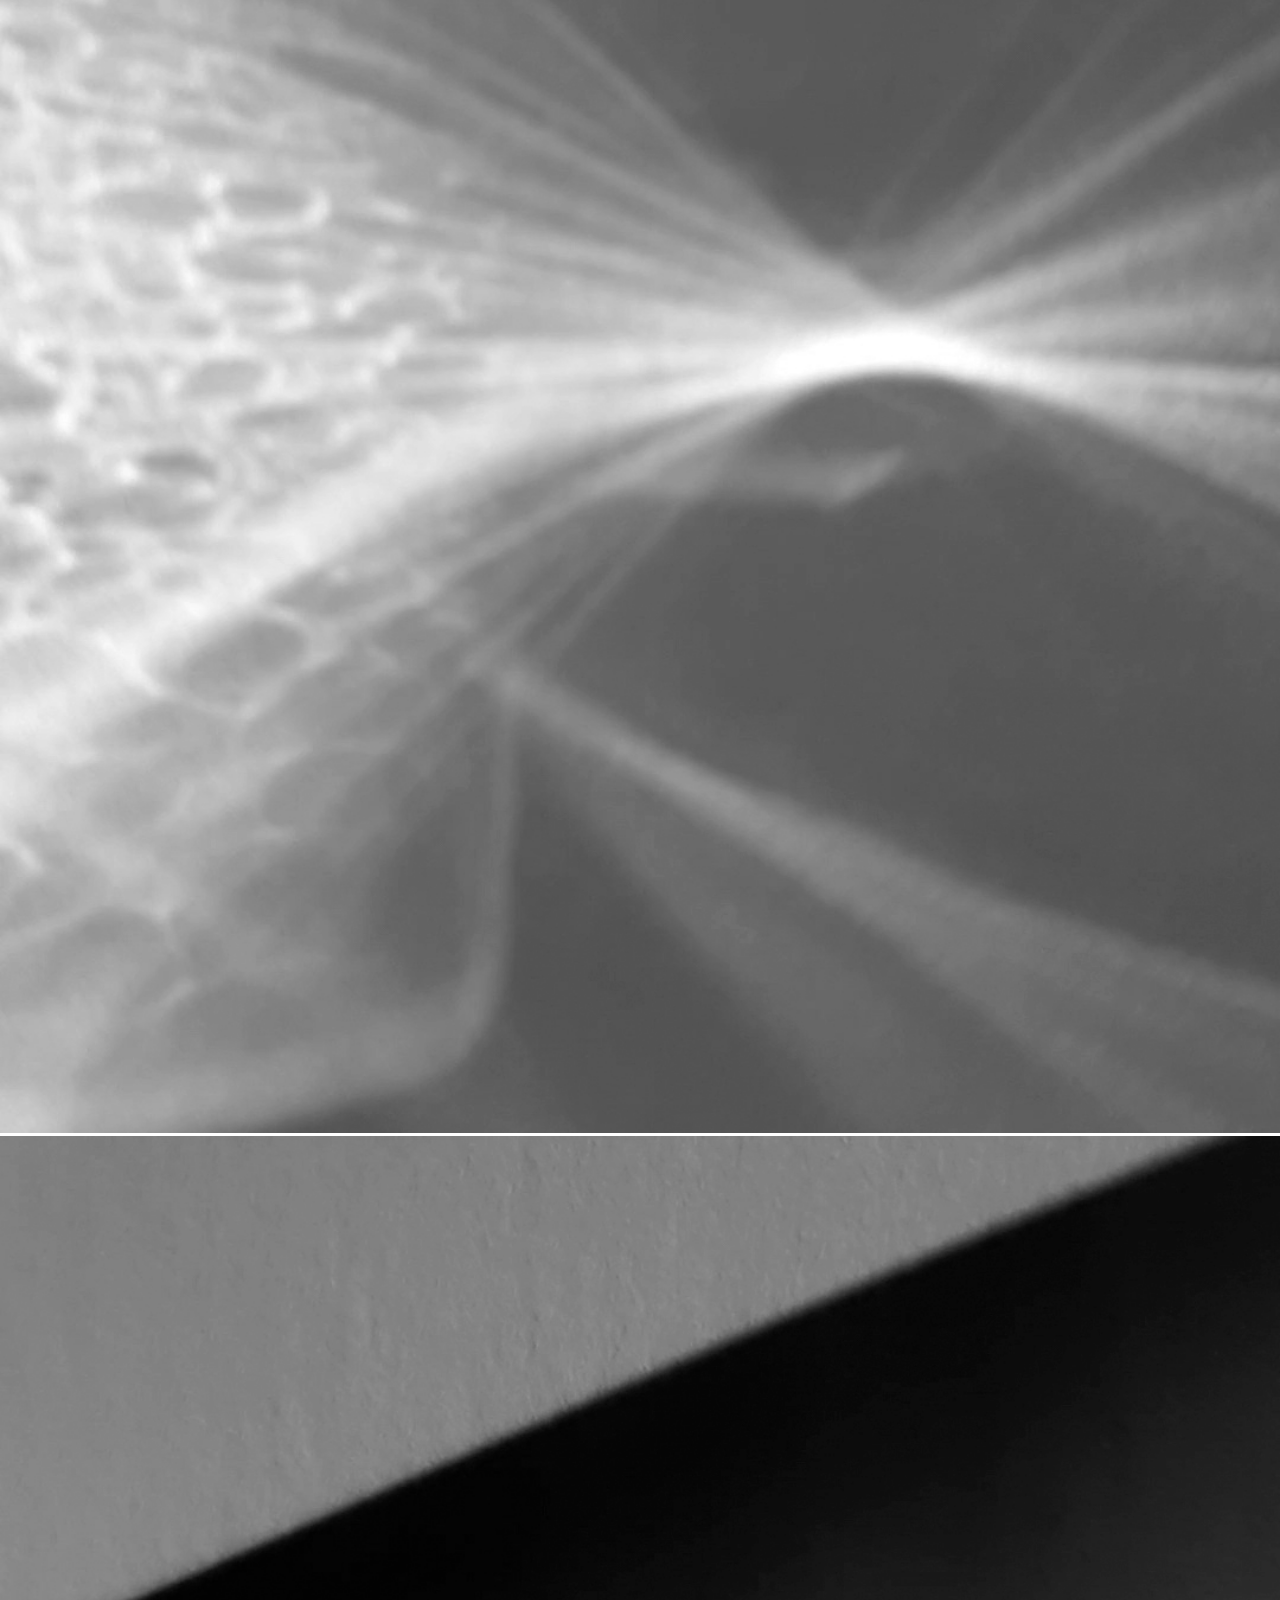
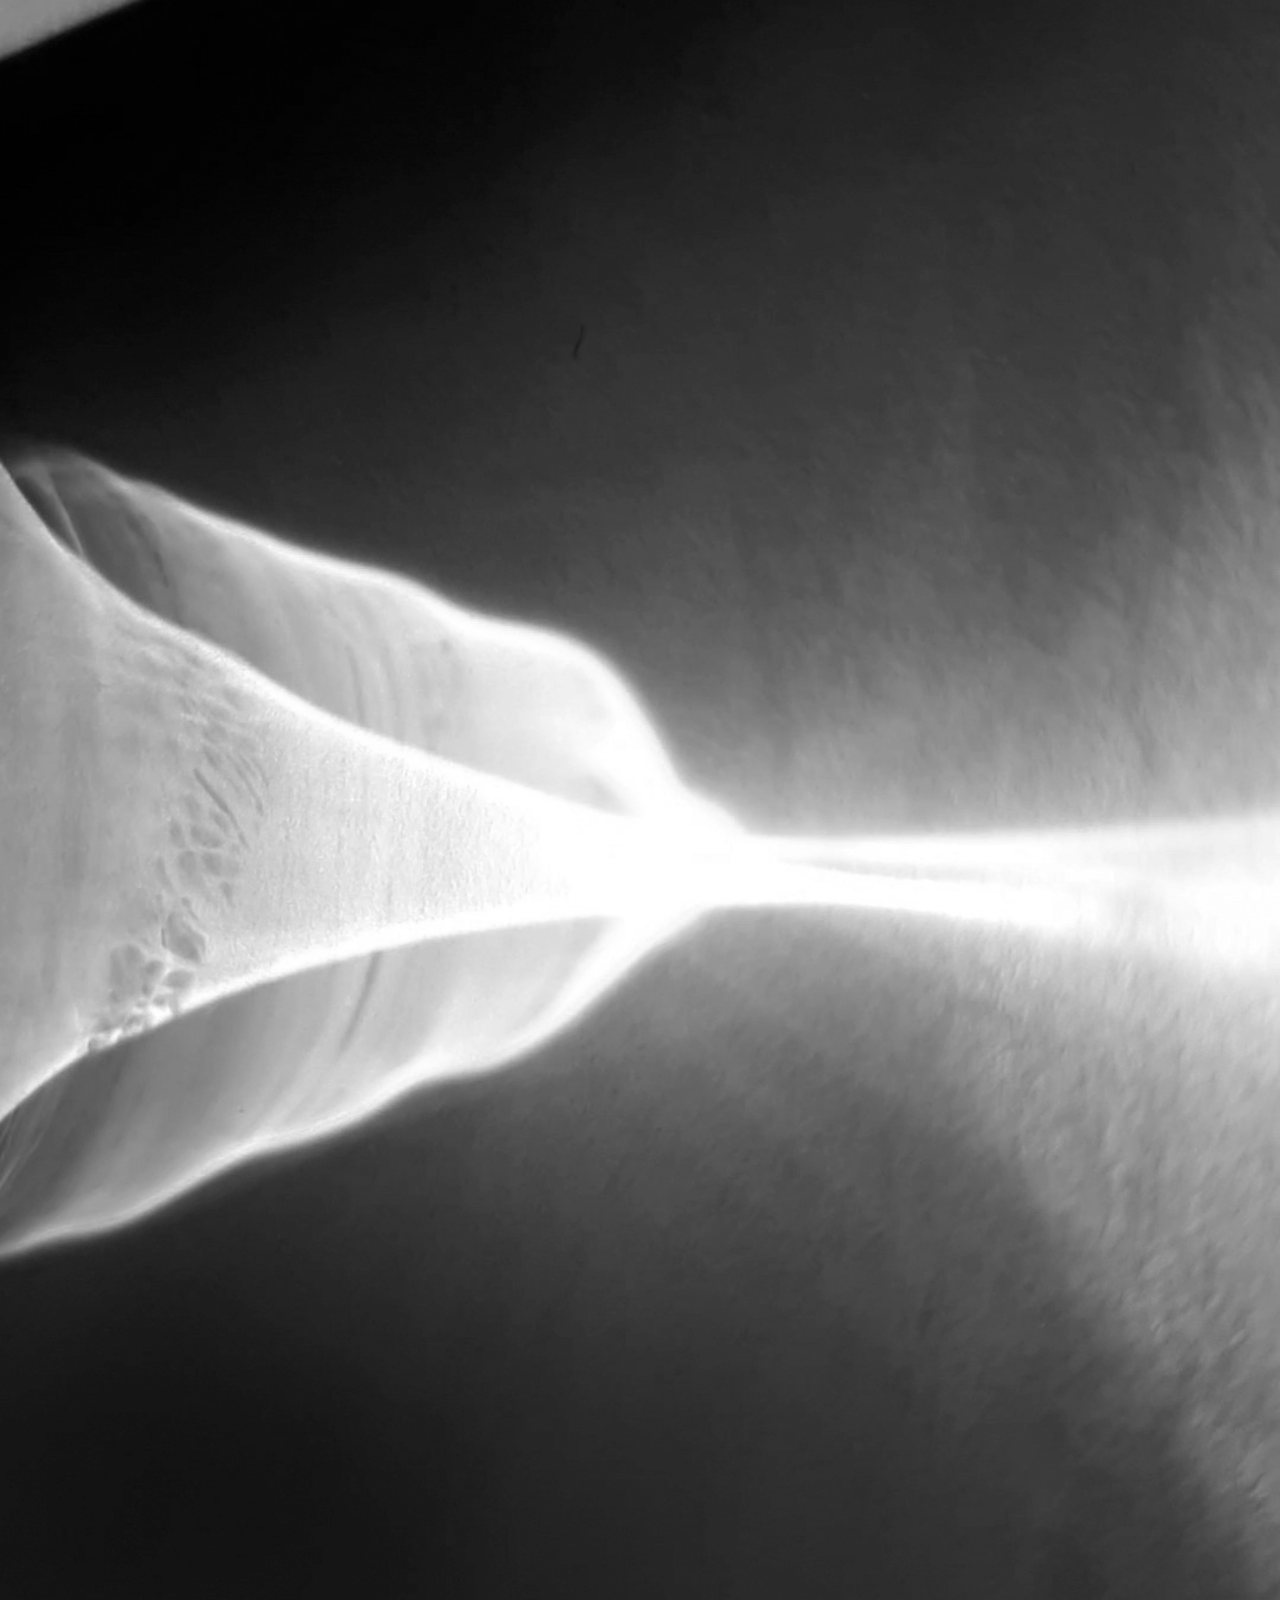
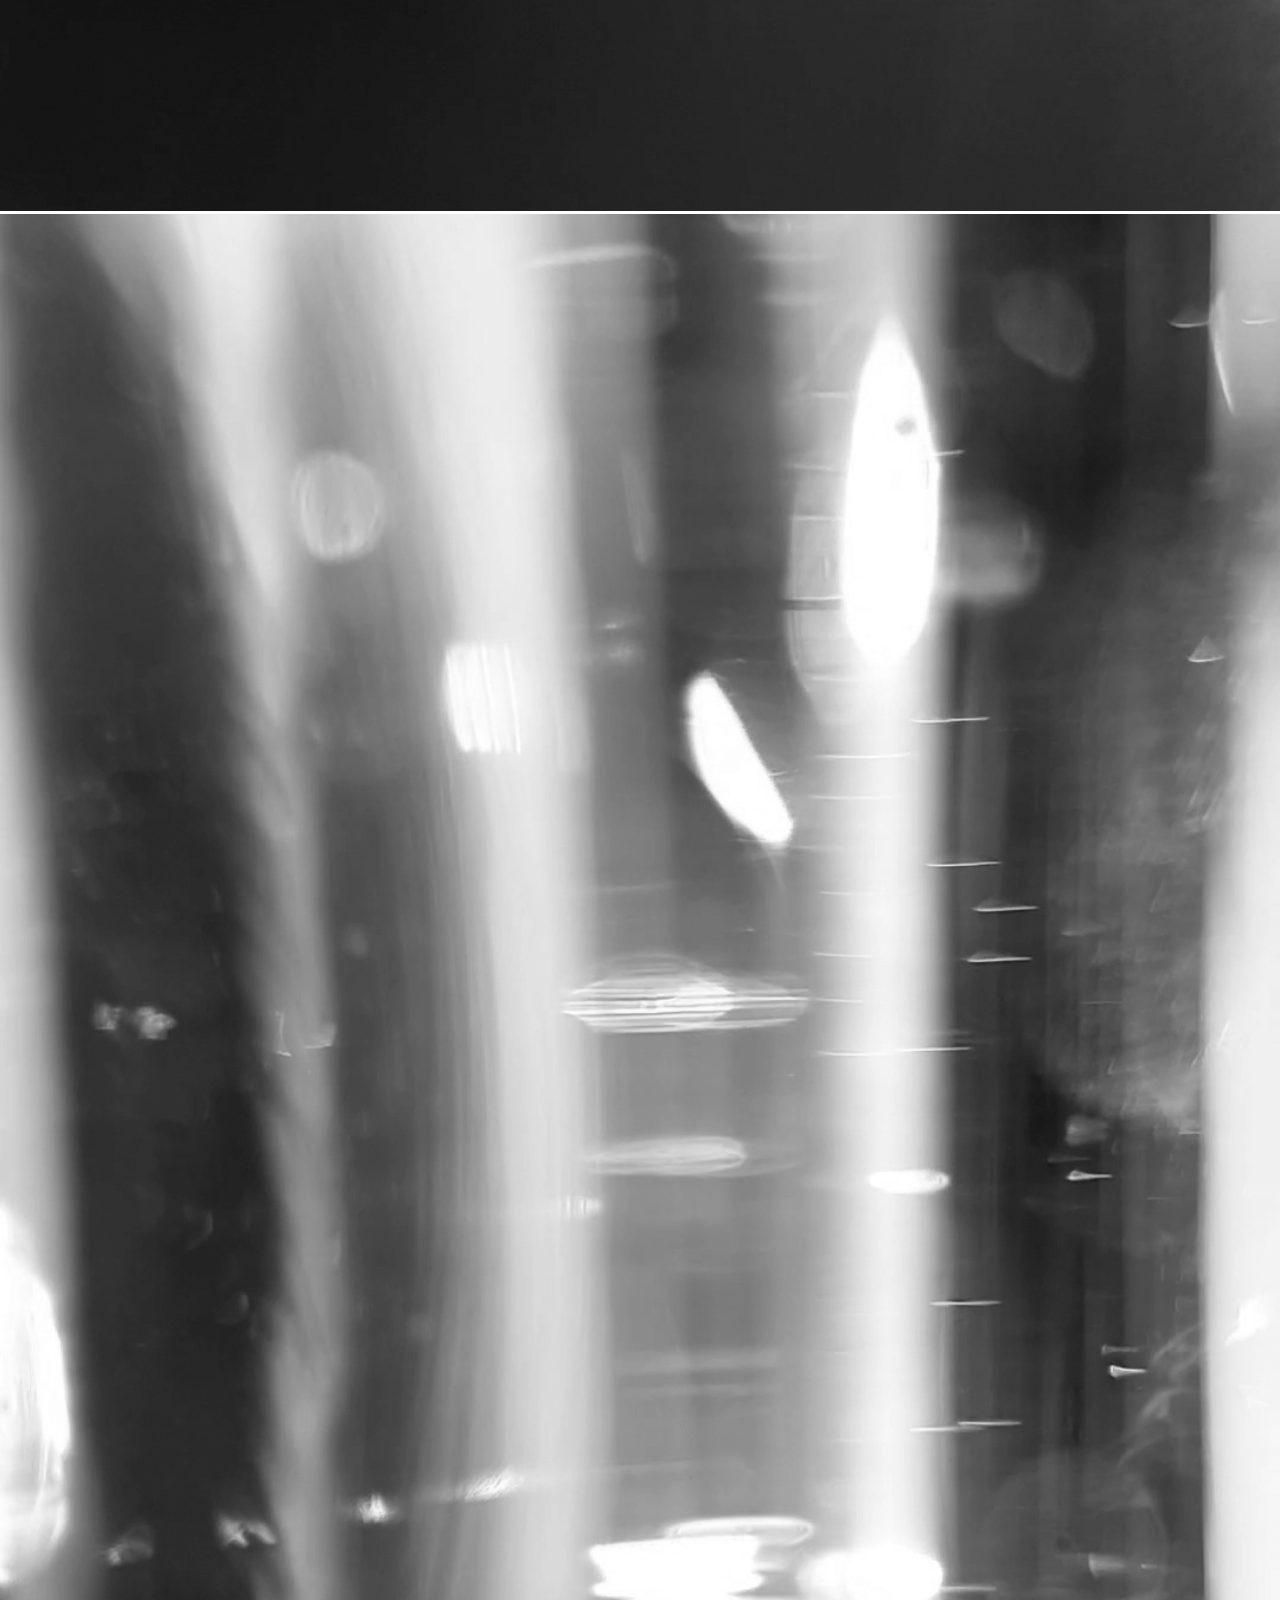
==== commit 0e7a03aa: "Update index.html" ====
--- a/index.html
+++ b/index.html
@@ -255,7 +255,7 @@
                             essencial para o bem-estar geral. É do seu interesse, e do de todos, que seja alcançada uma
                             sensação de conforto, e para tal, cada indivíduo terá que se manter no caminho que a si foi
                             atribuído, sem espaço para fuga, ou para acidentes. Sem filas de espera ou de trânsito, sem
-                            mudança de ideias ou de direção. Sem opção de escolha e sem liberdade de expressão.
+                            mudança de ideias ou de direção.
 
                         </div>
 
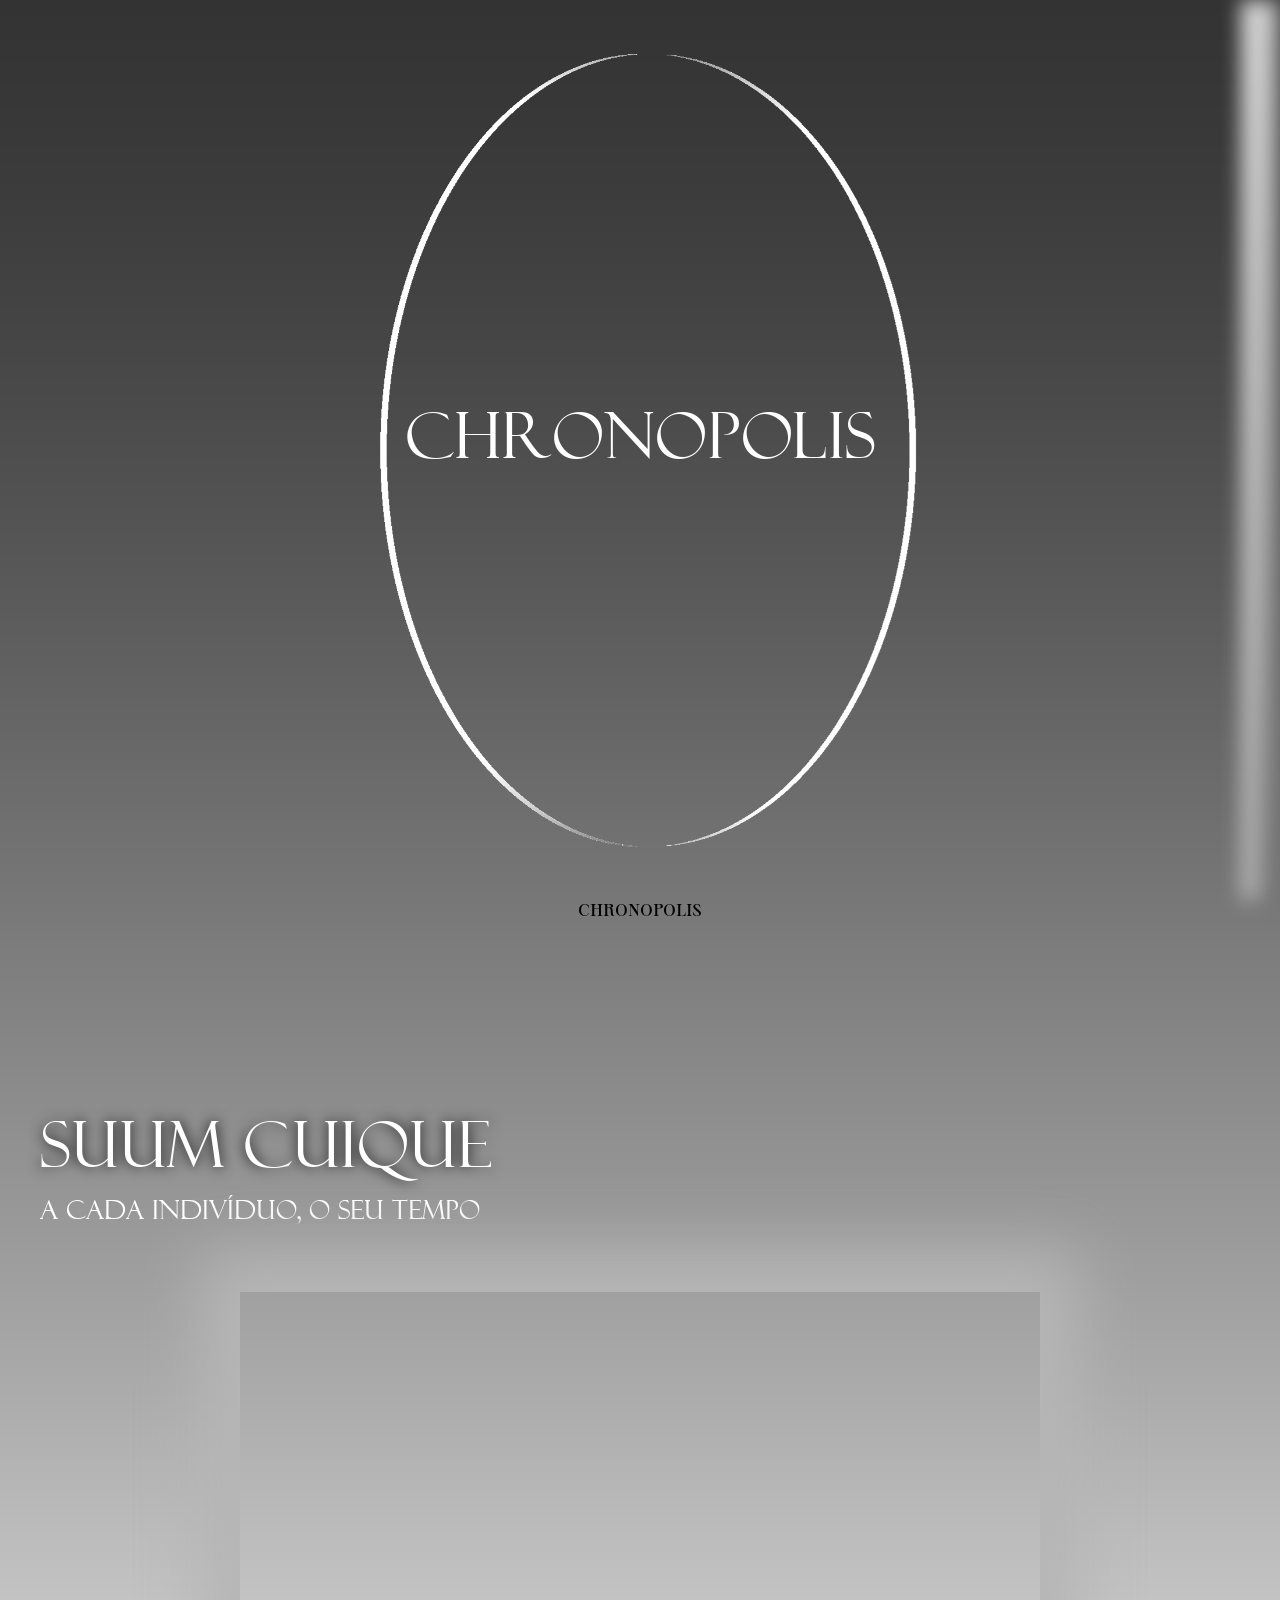
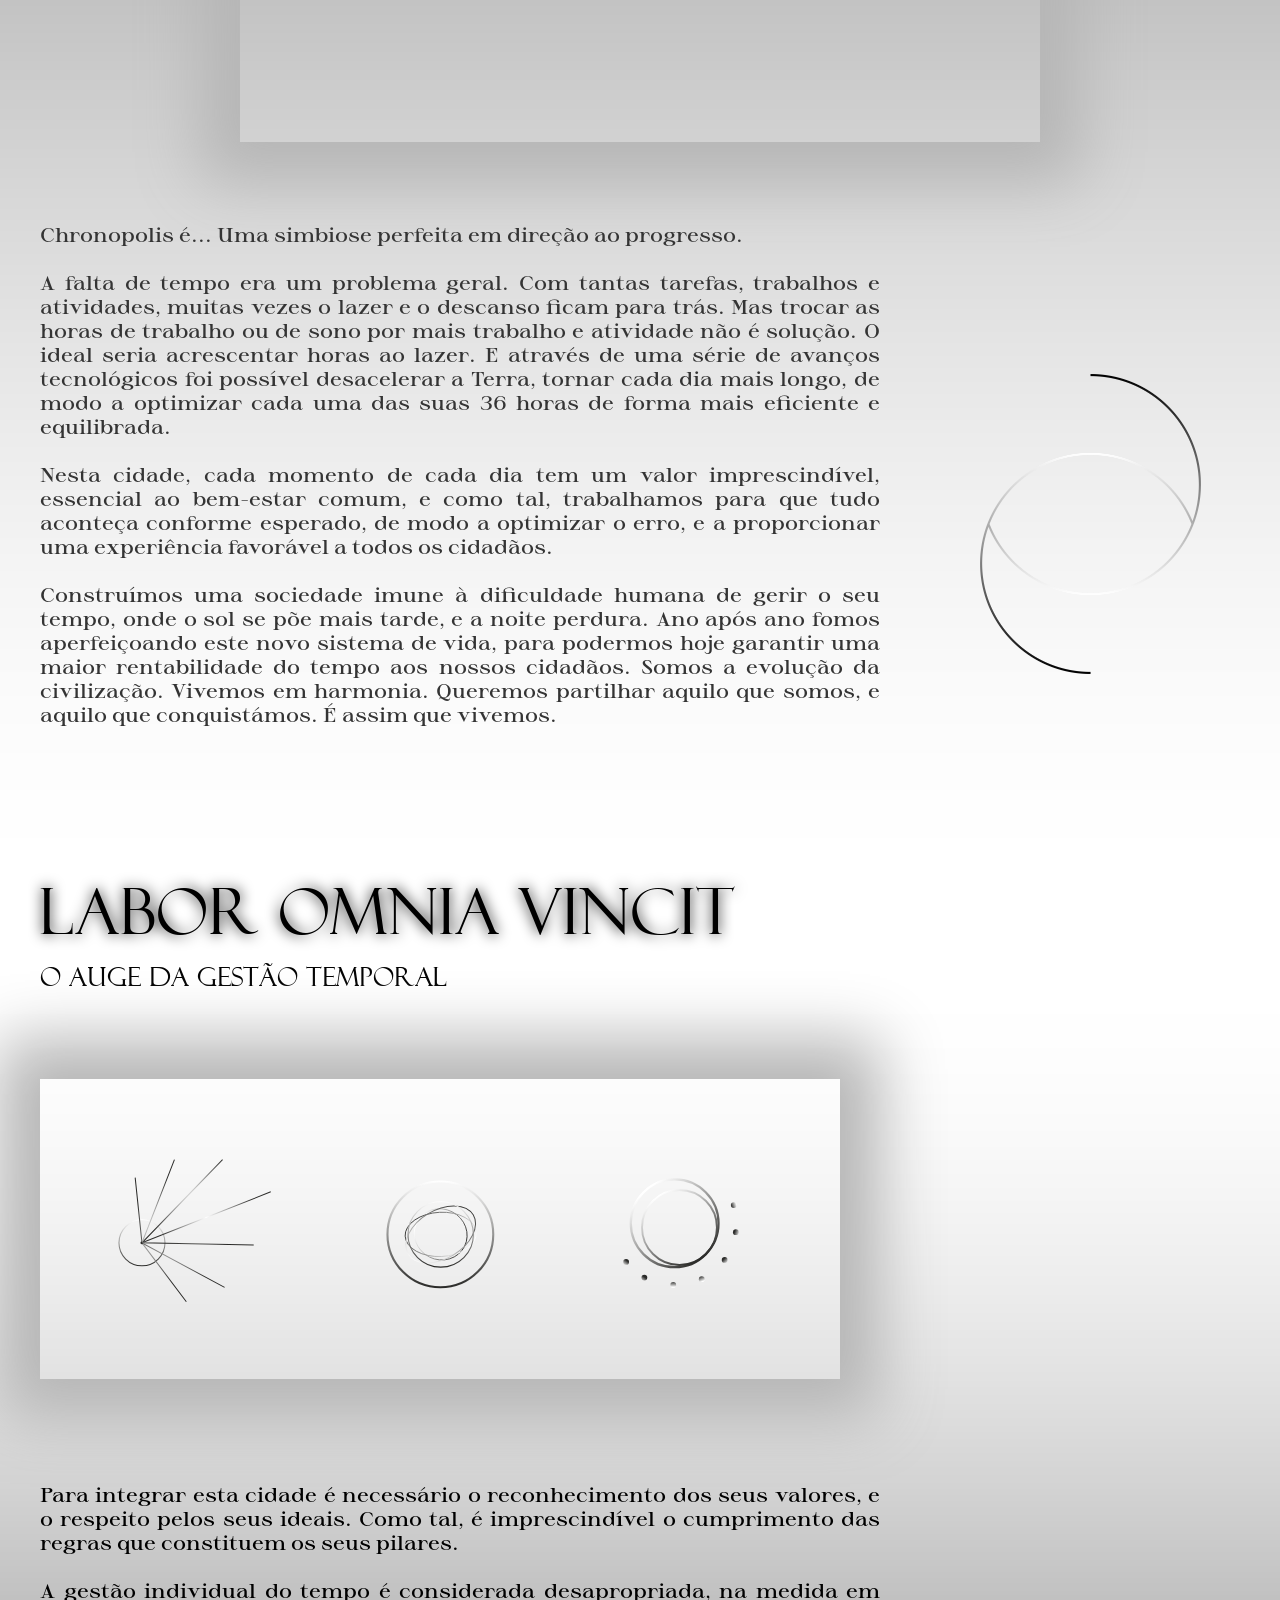
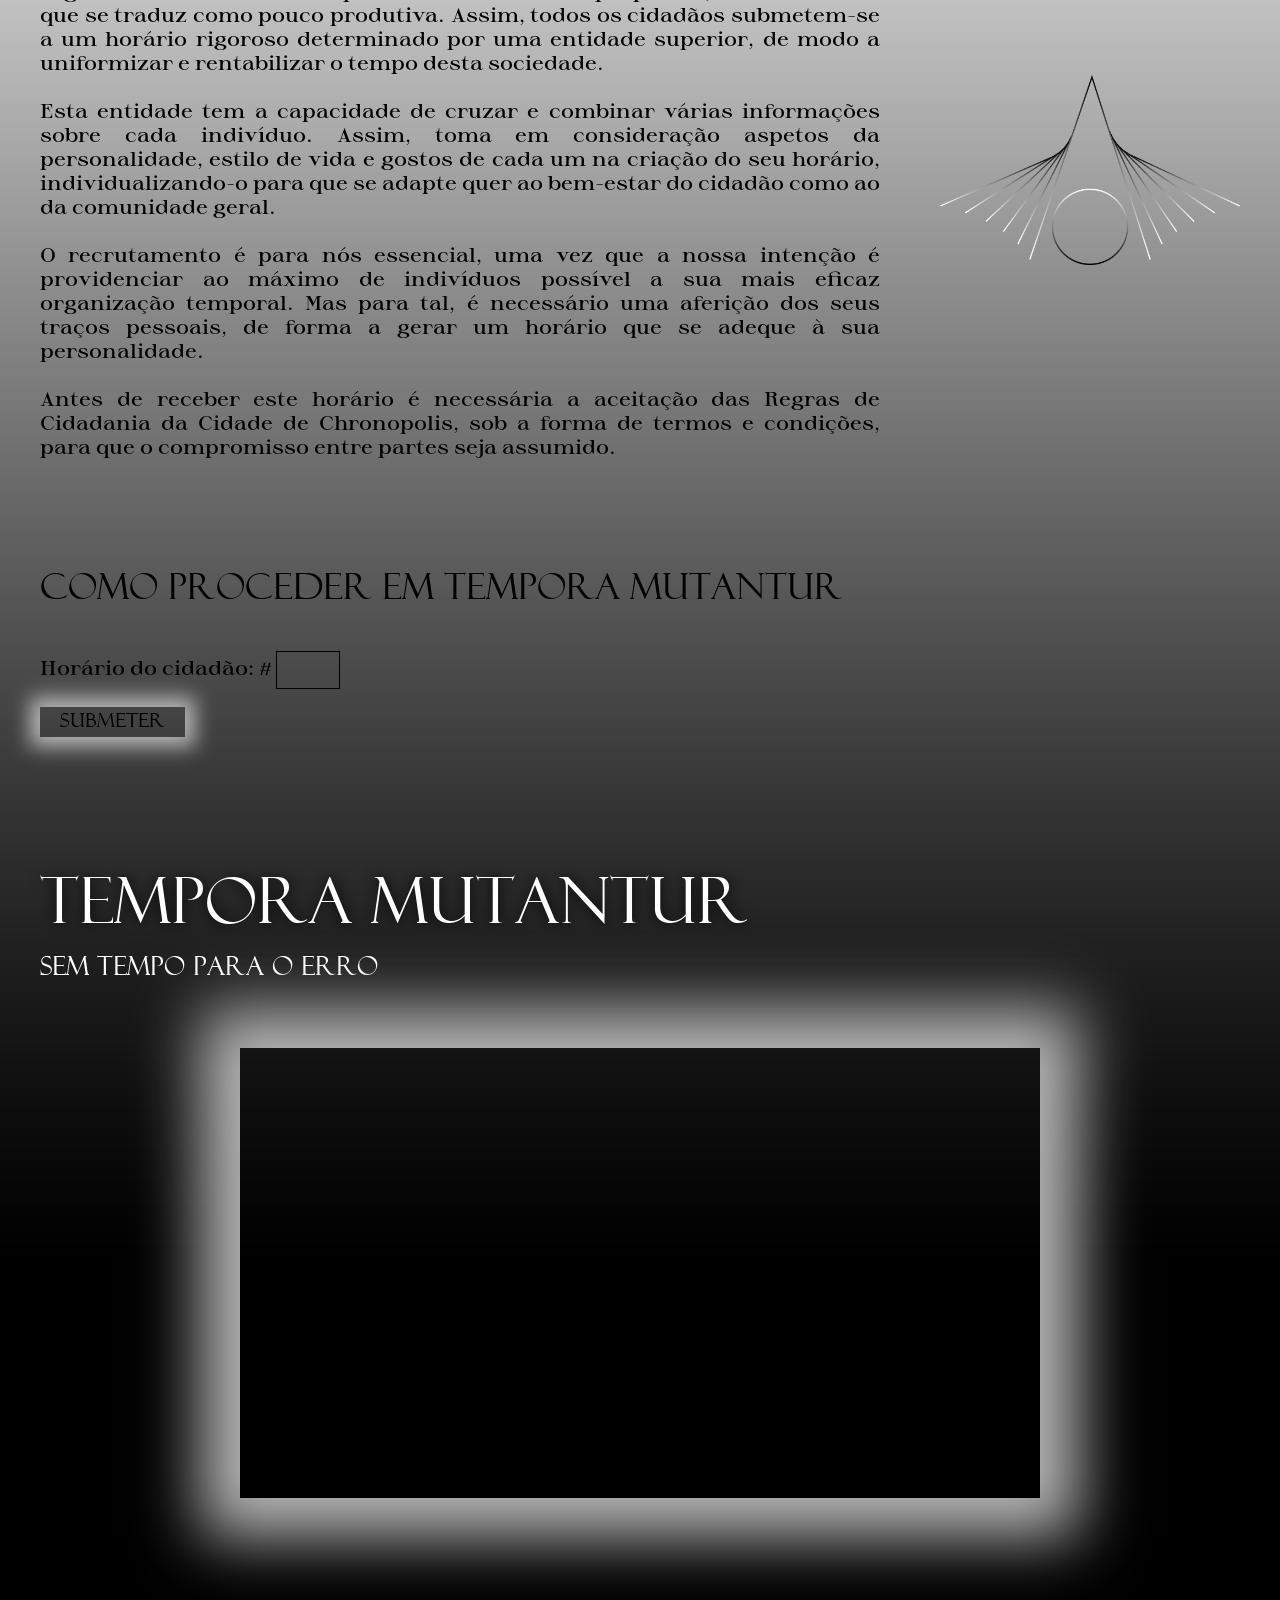
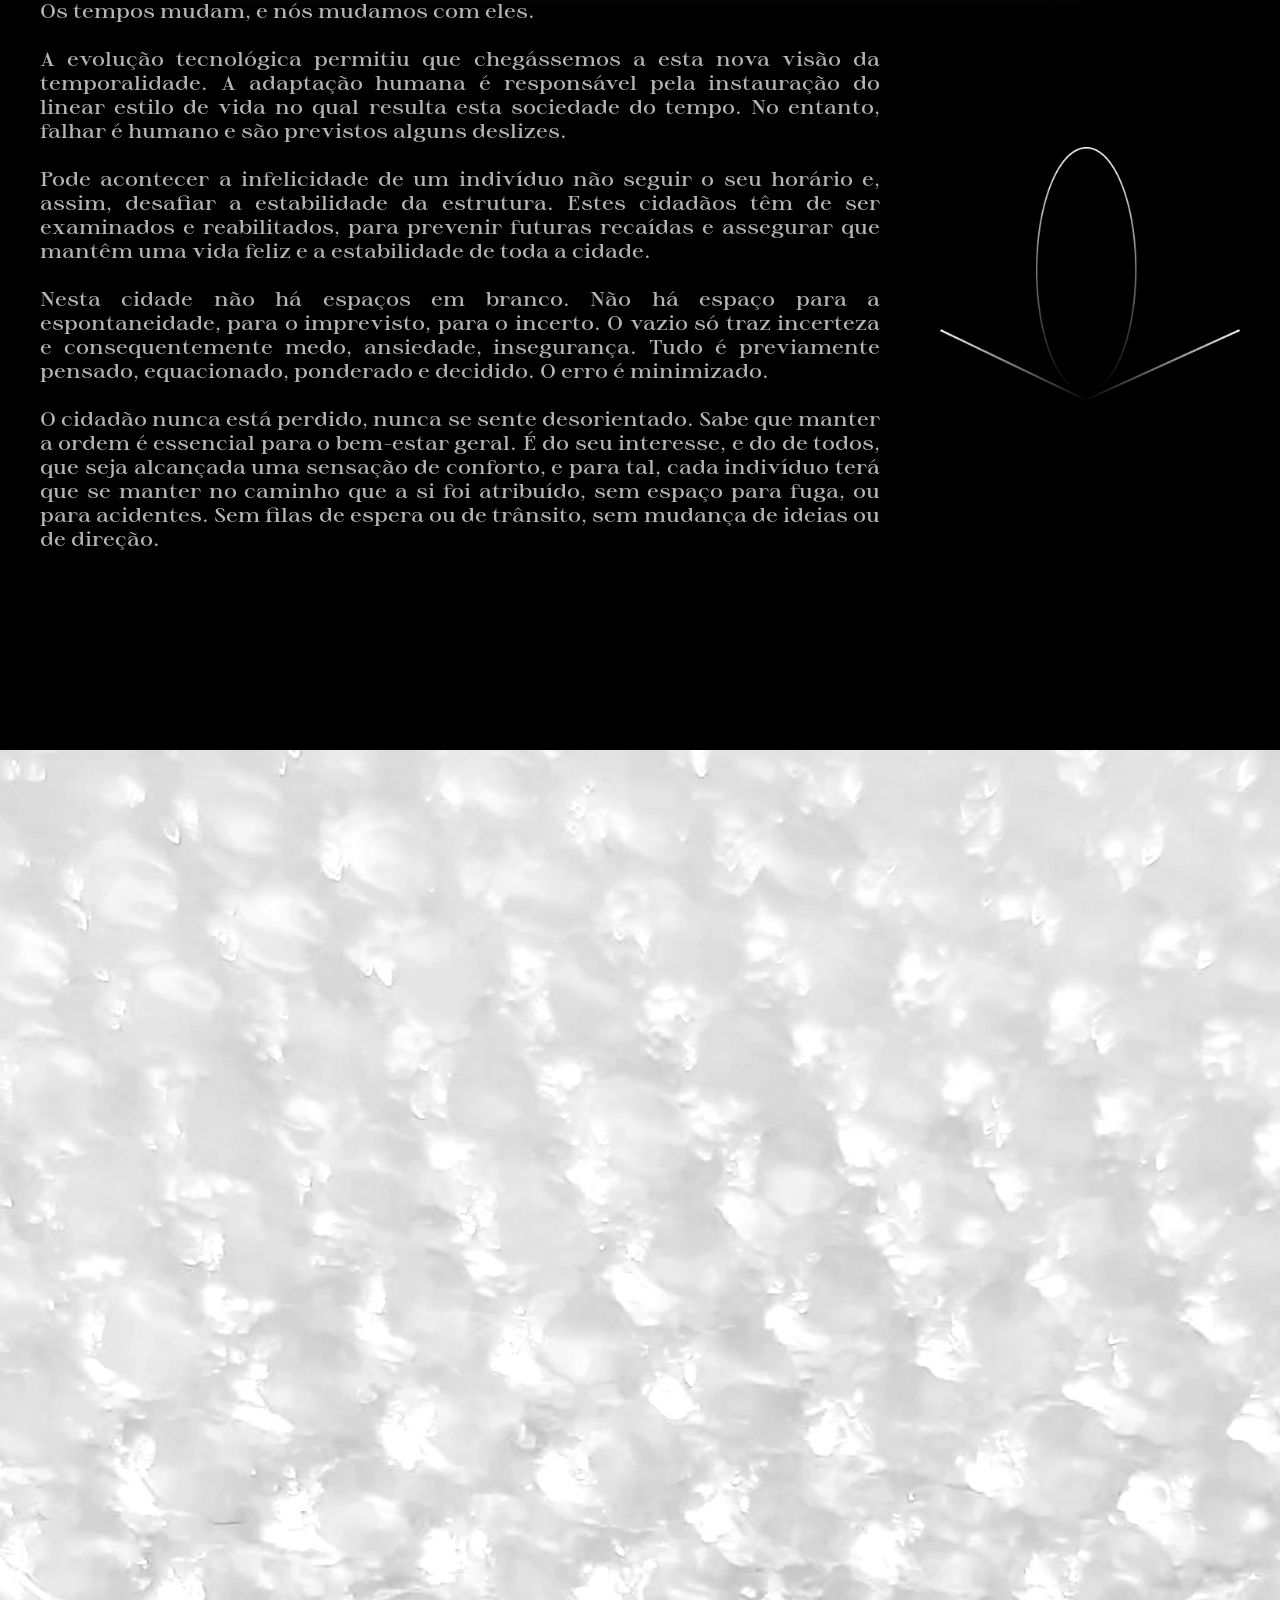
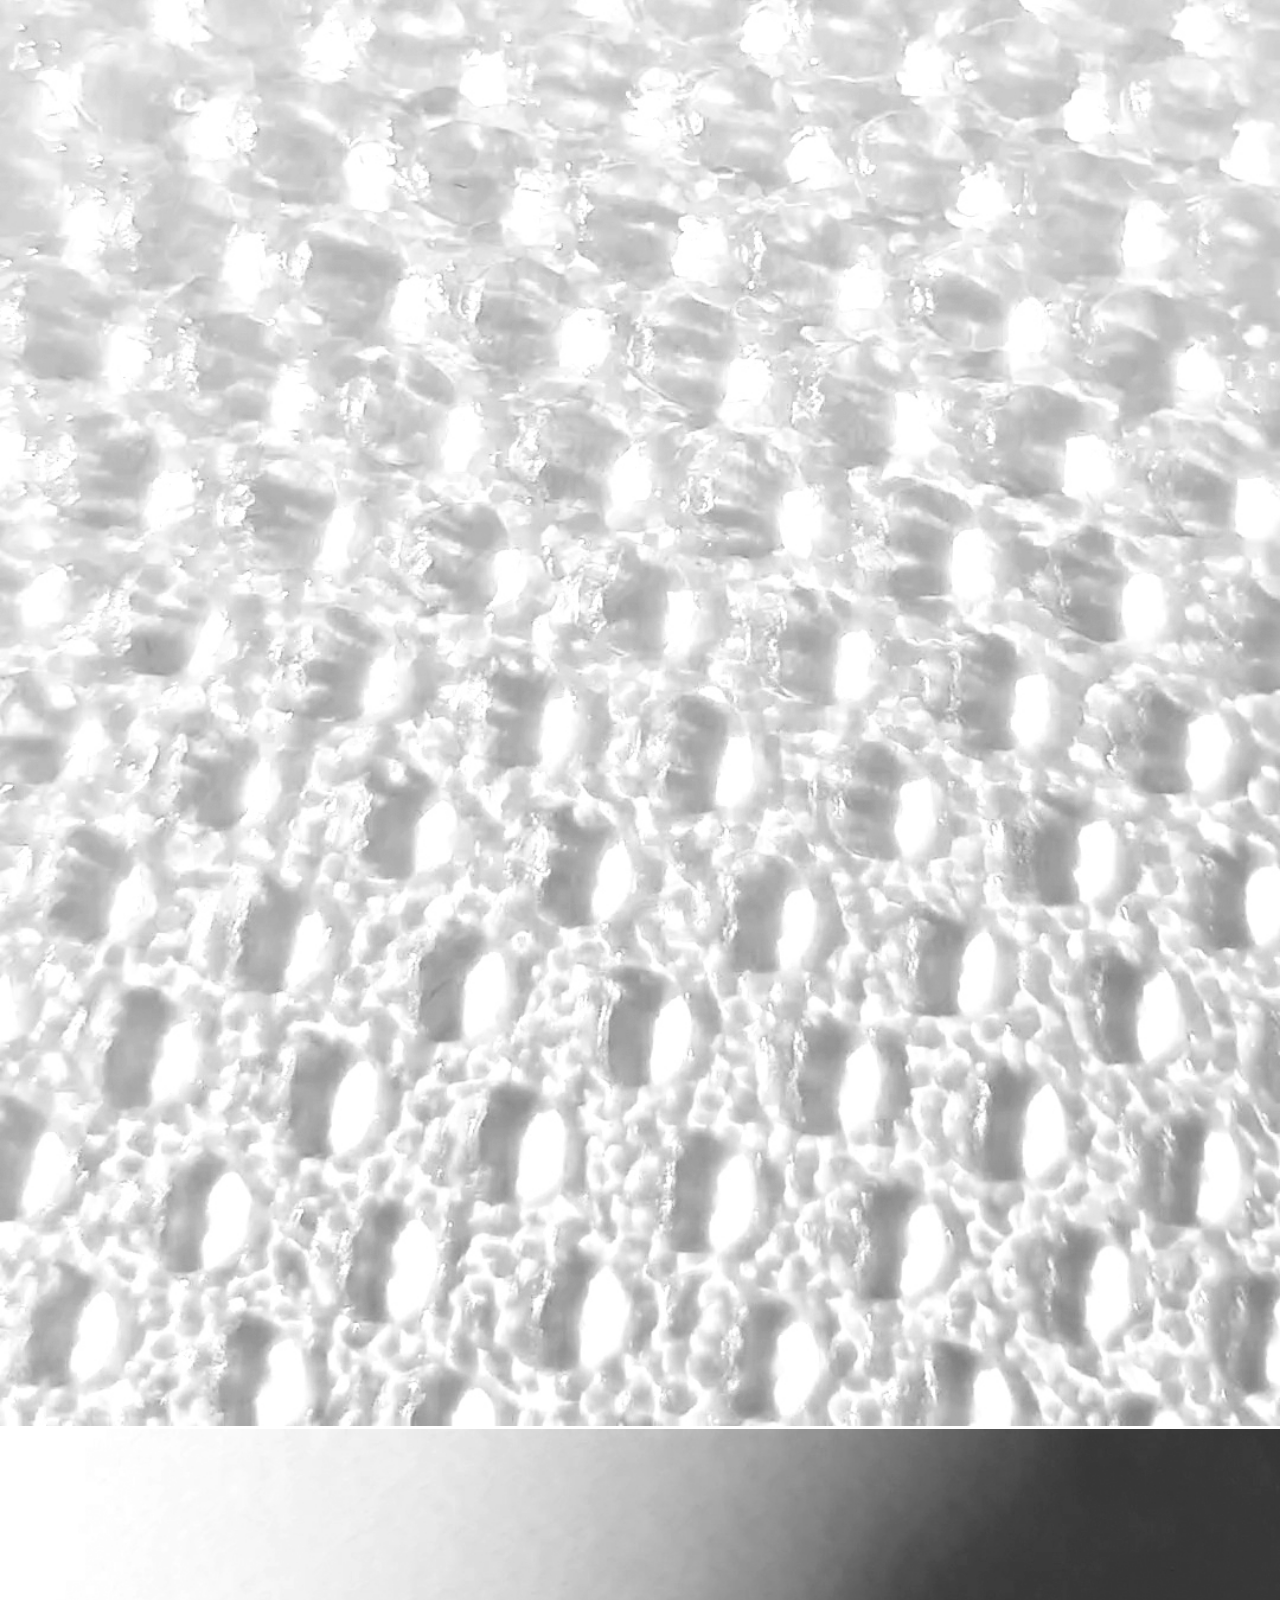
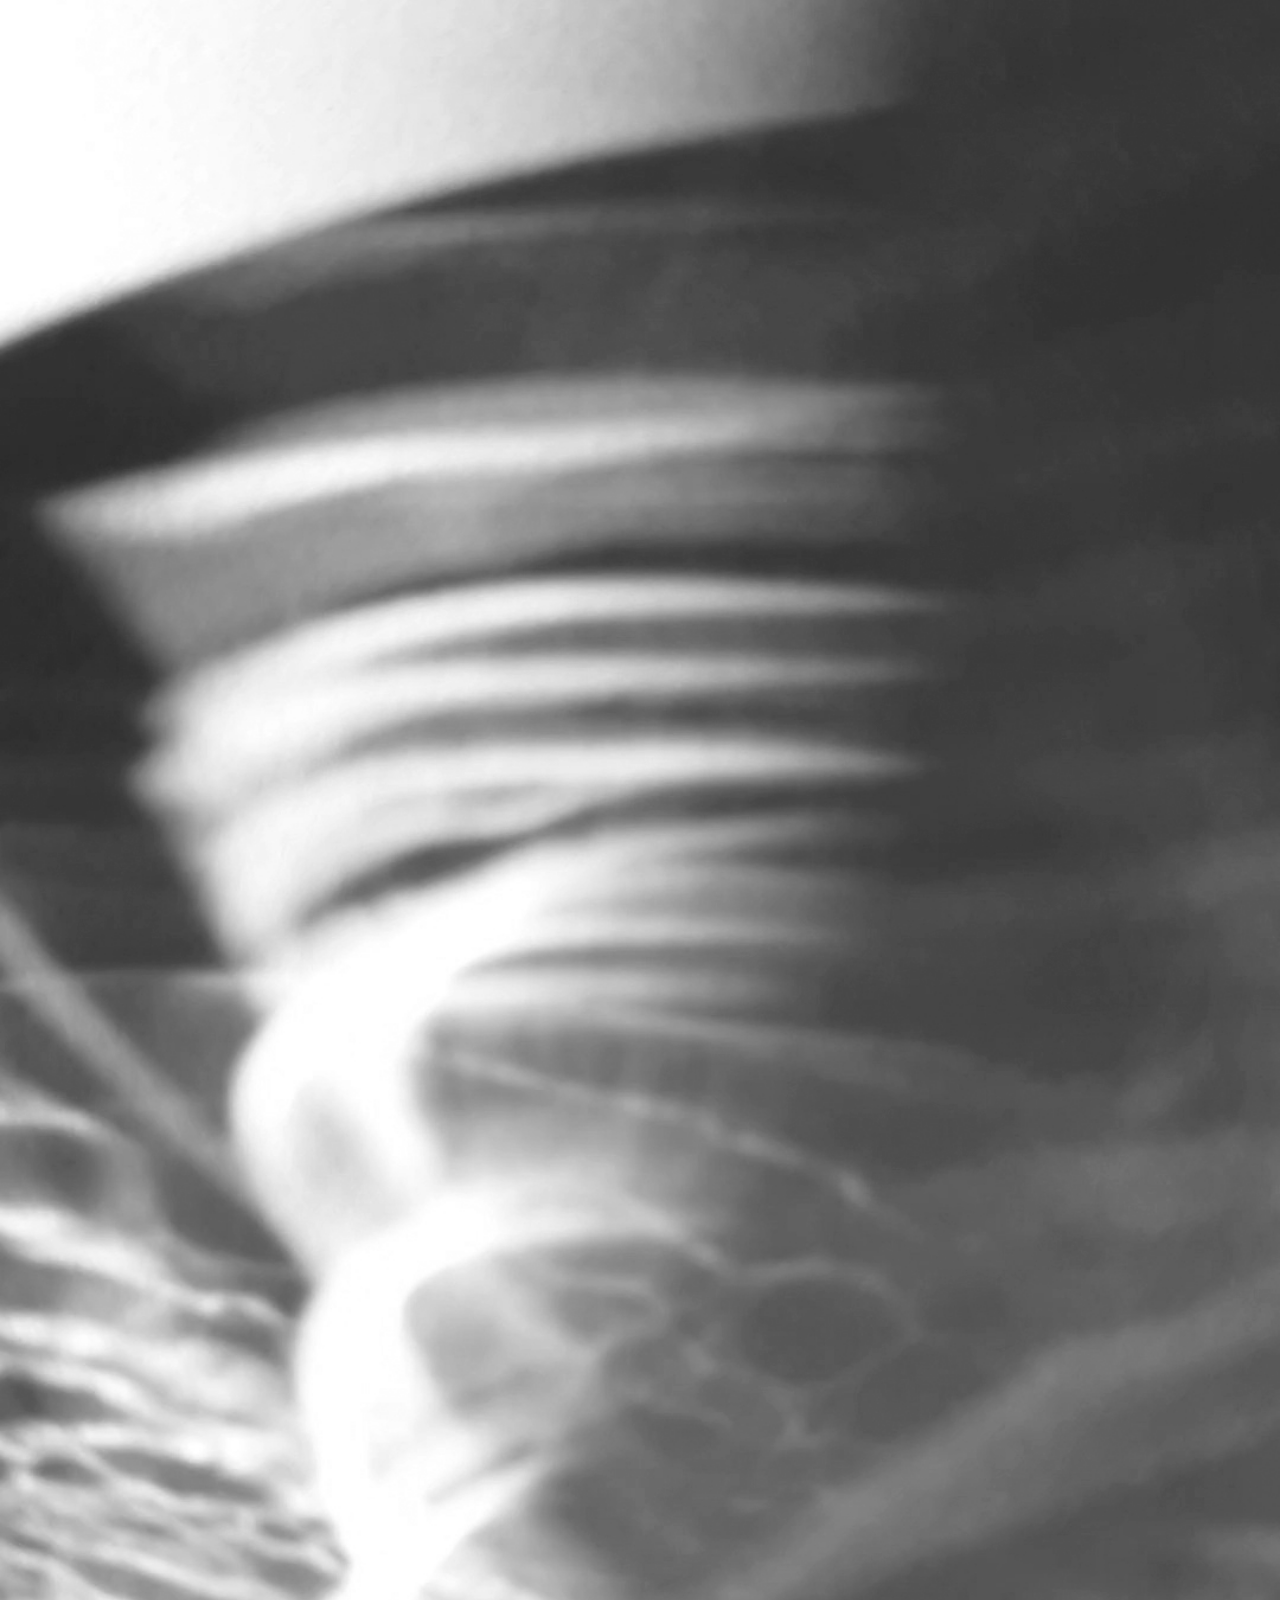
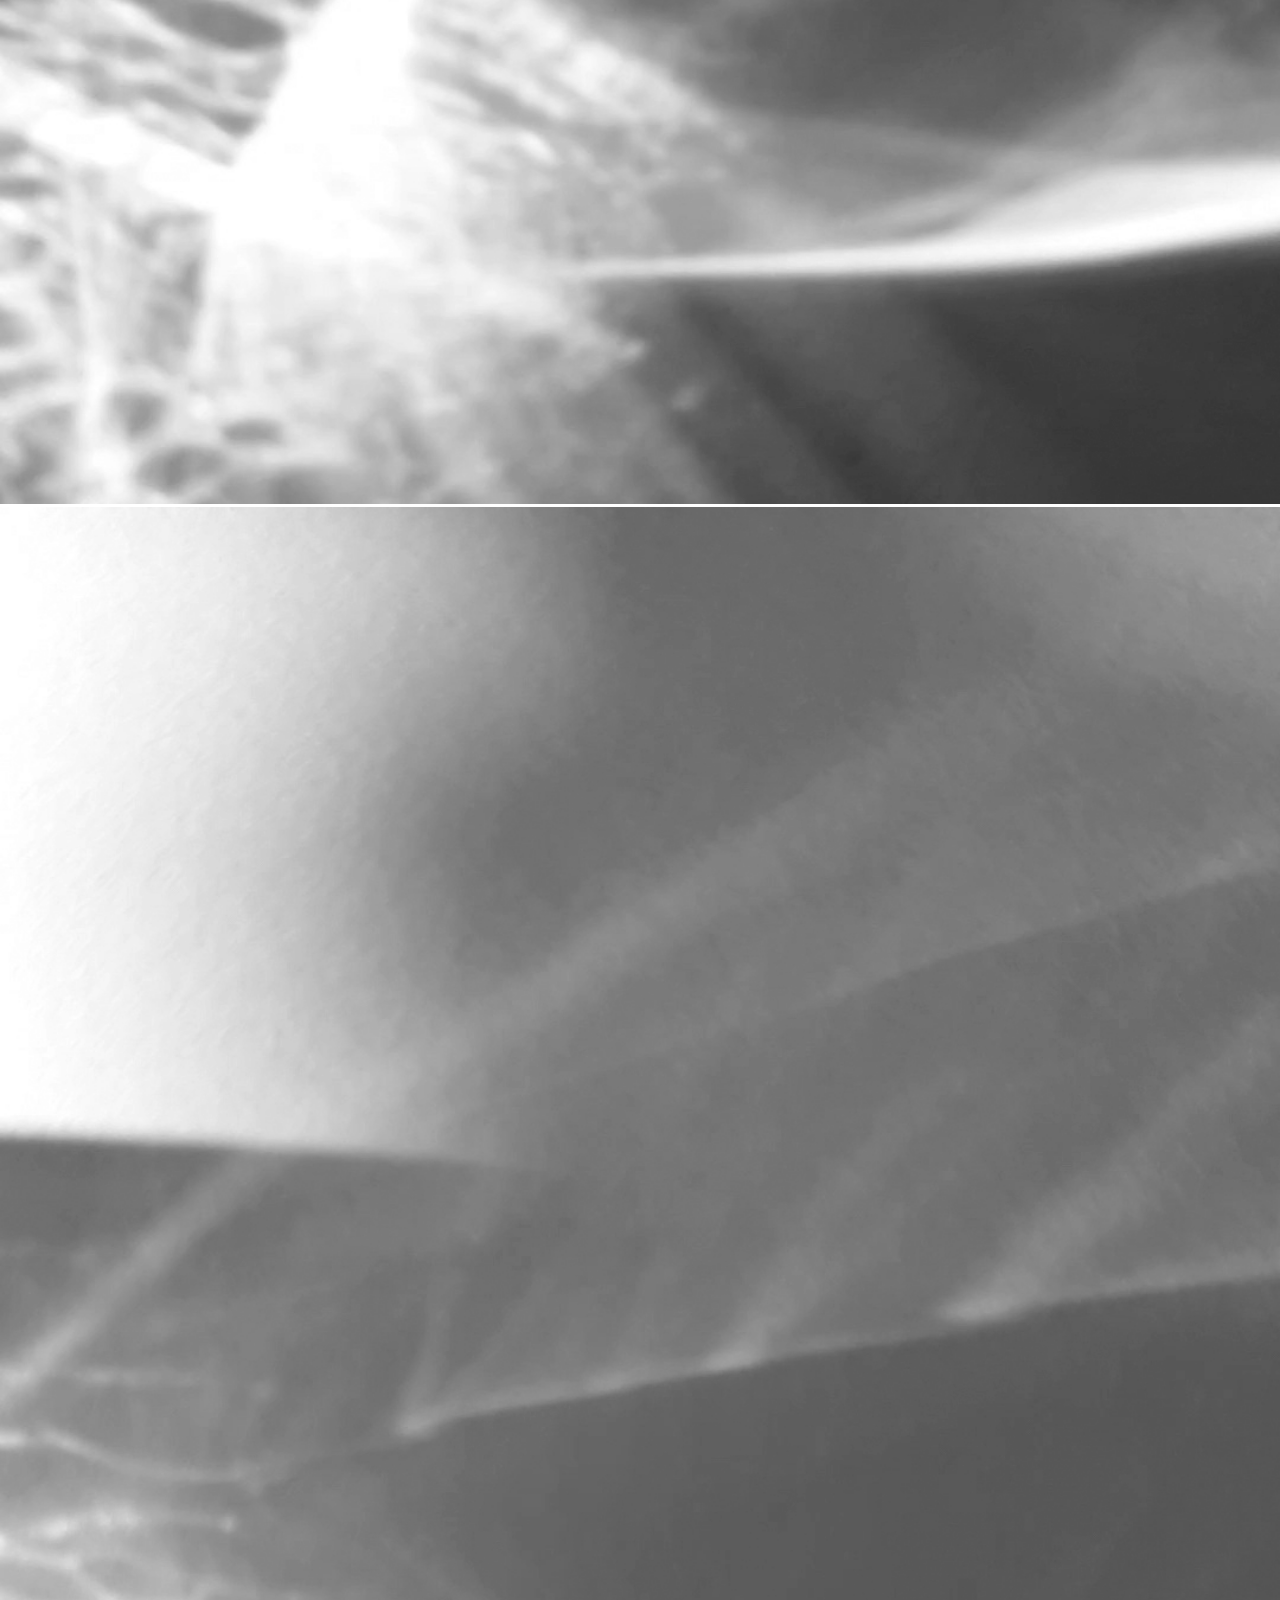
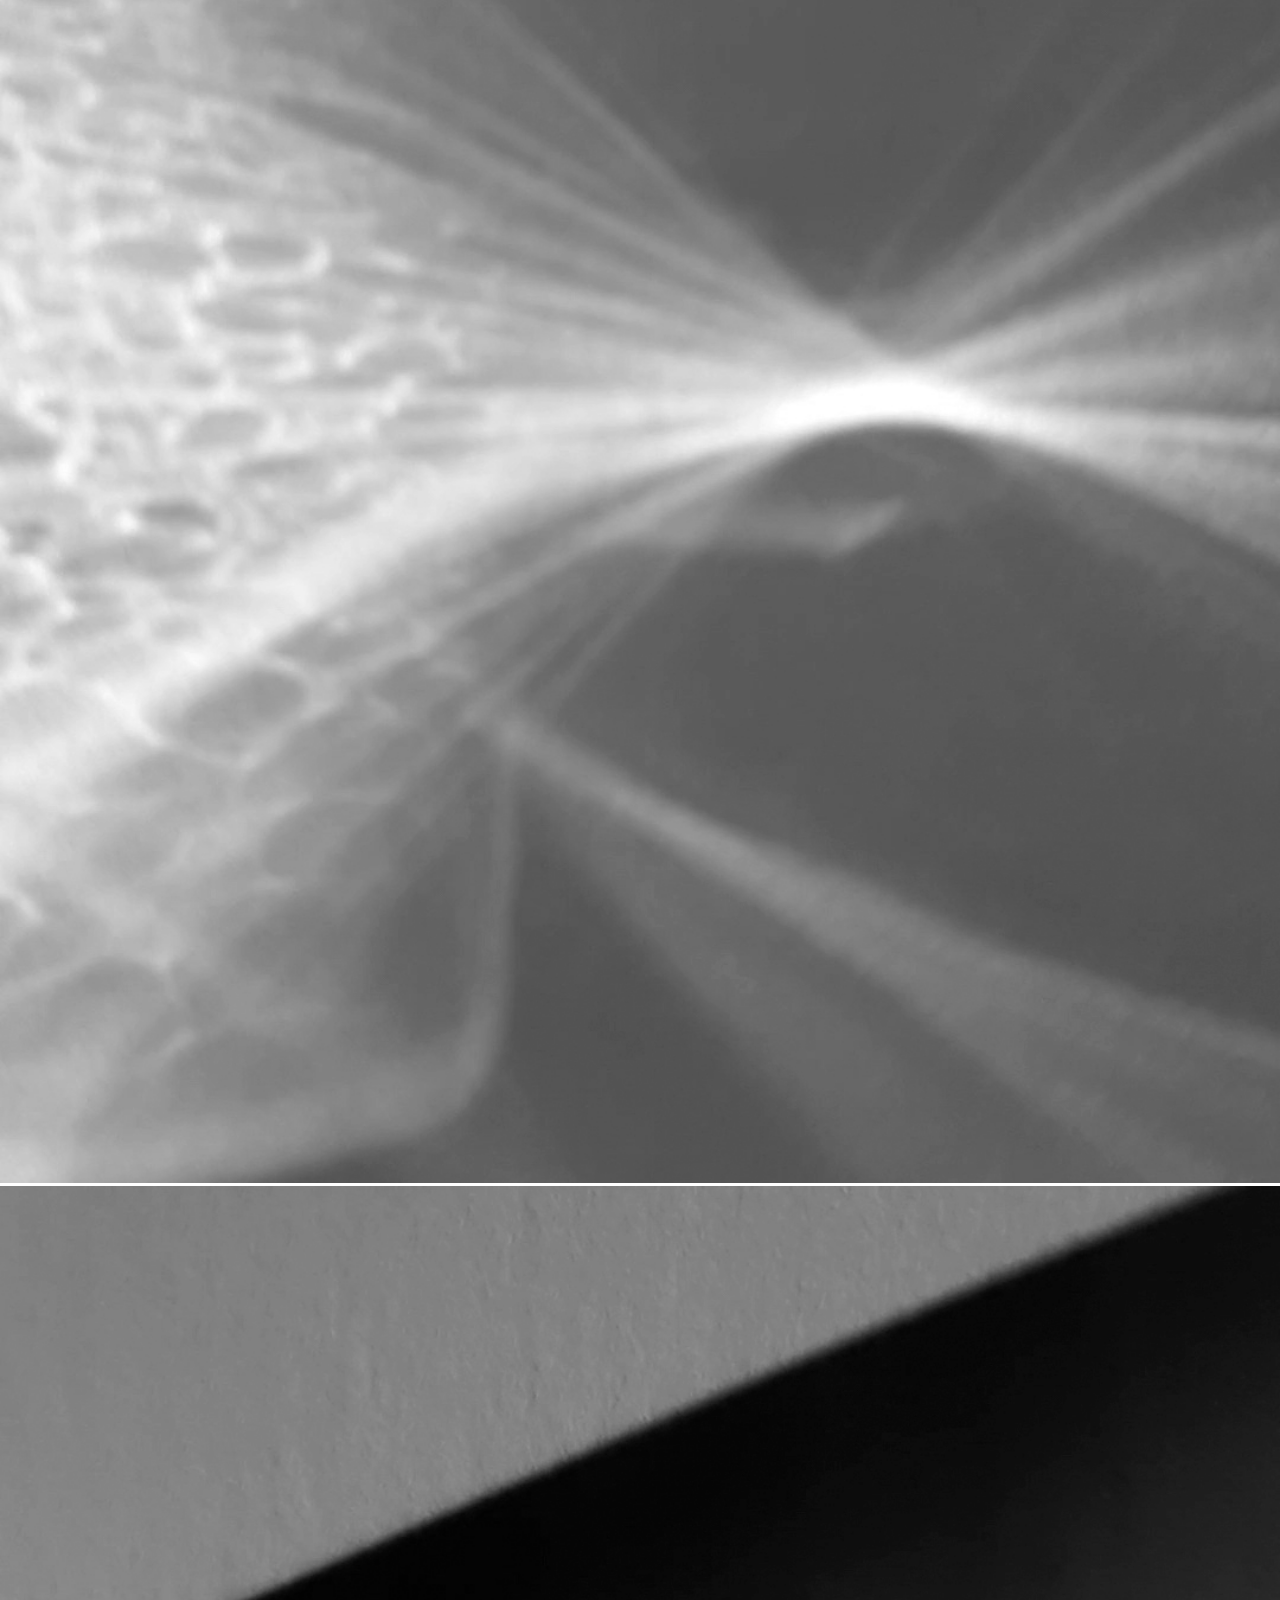
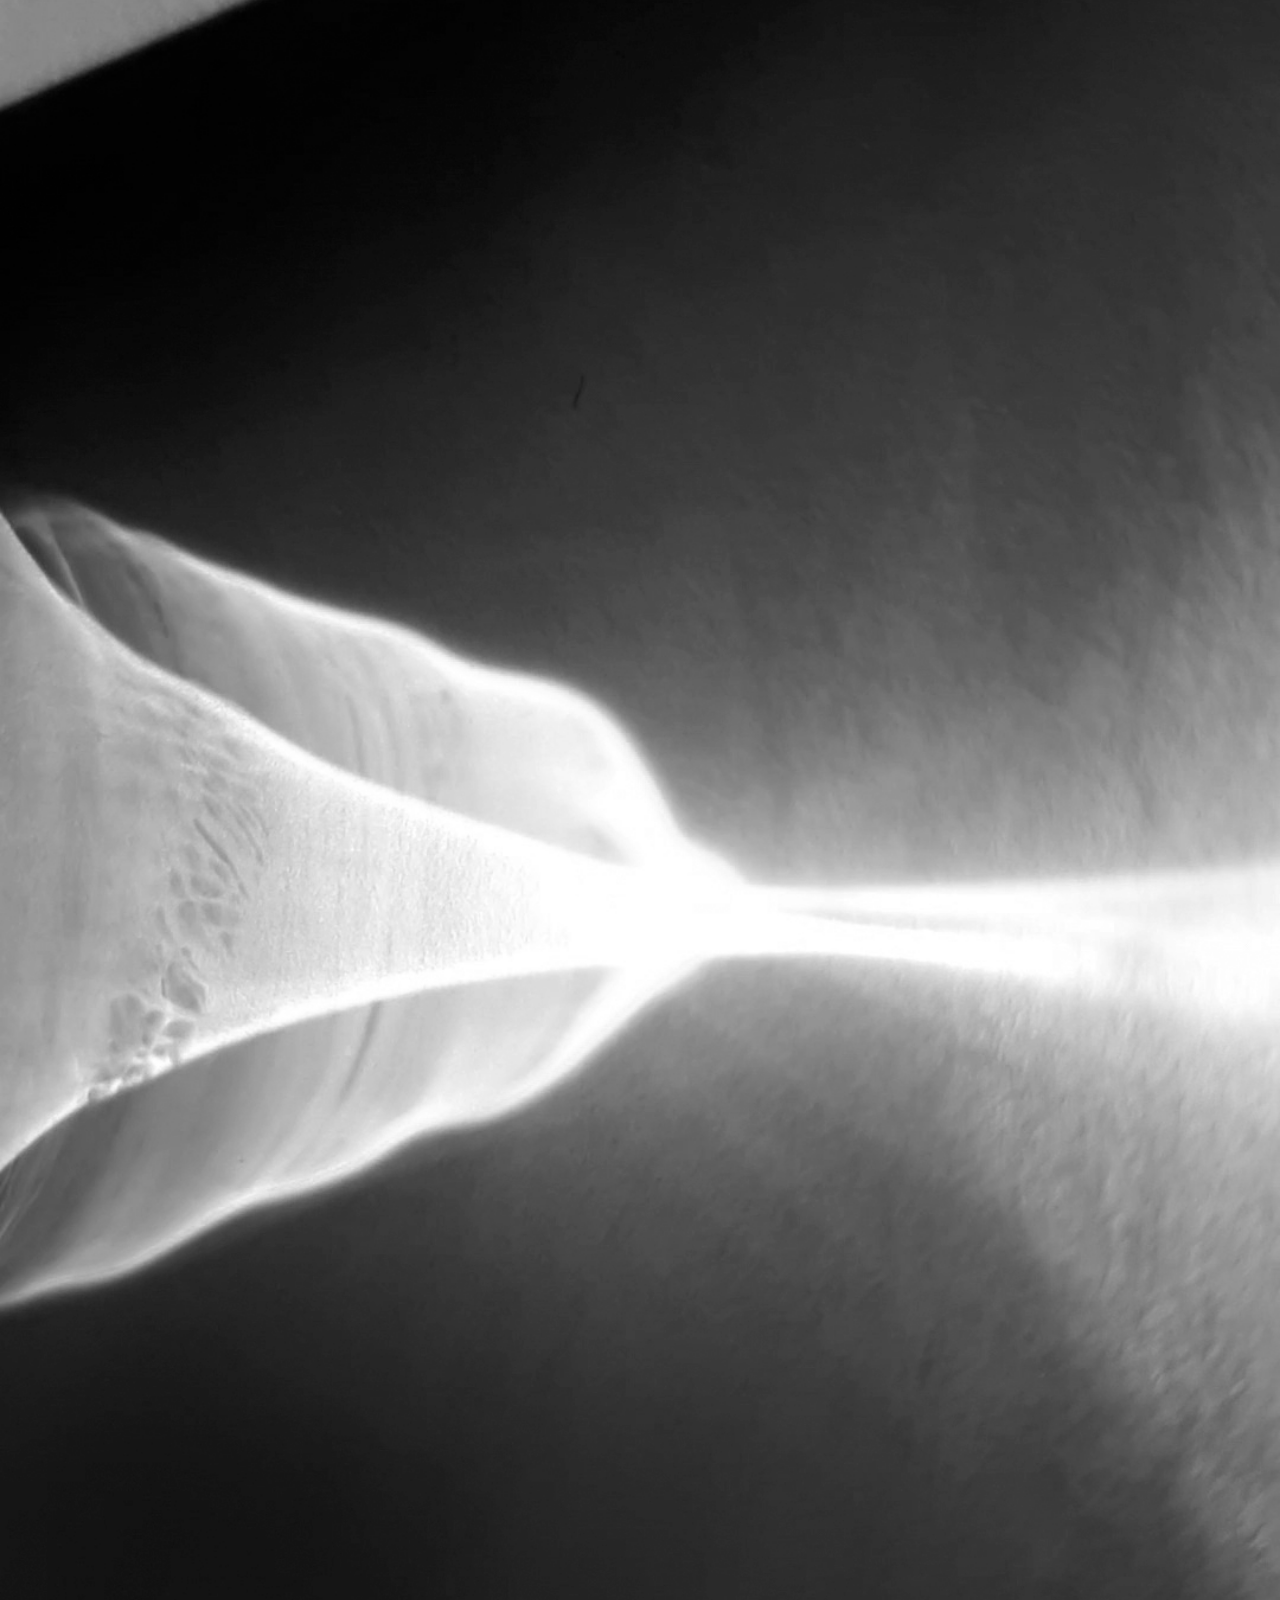
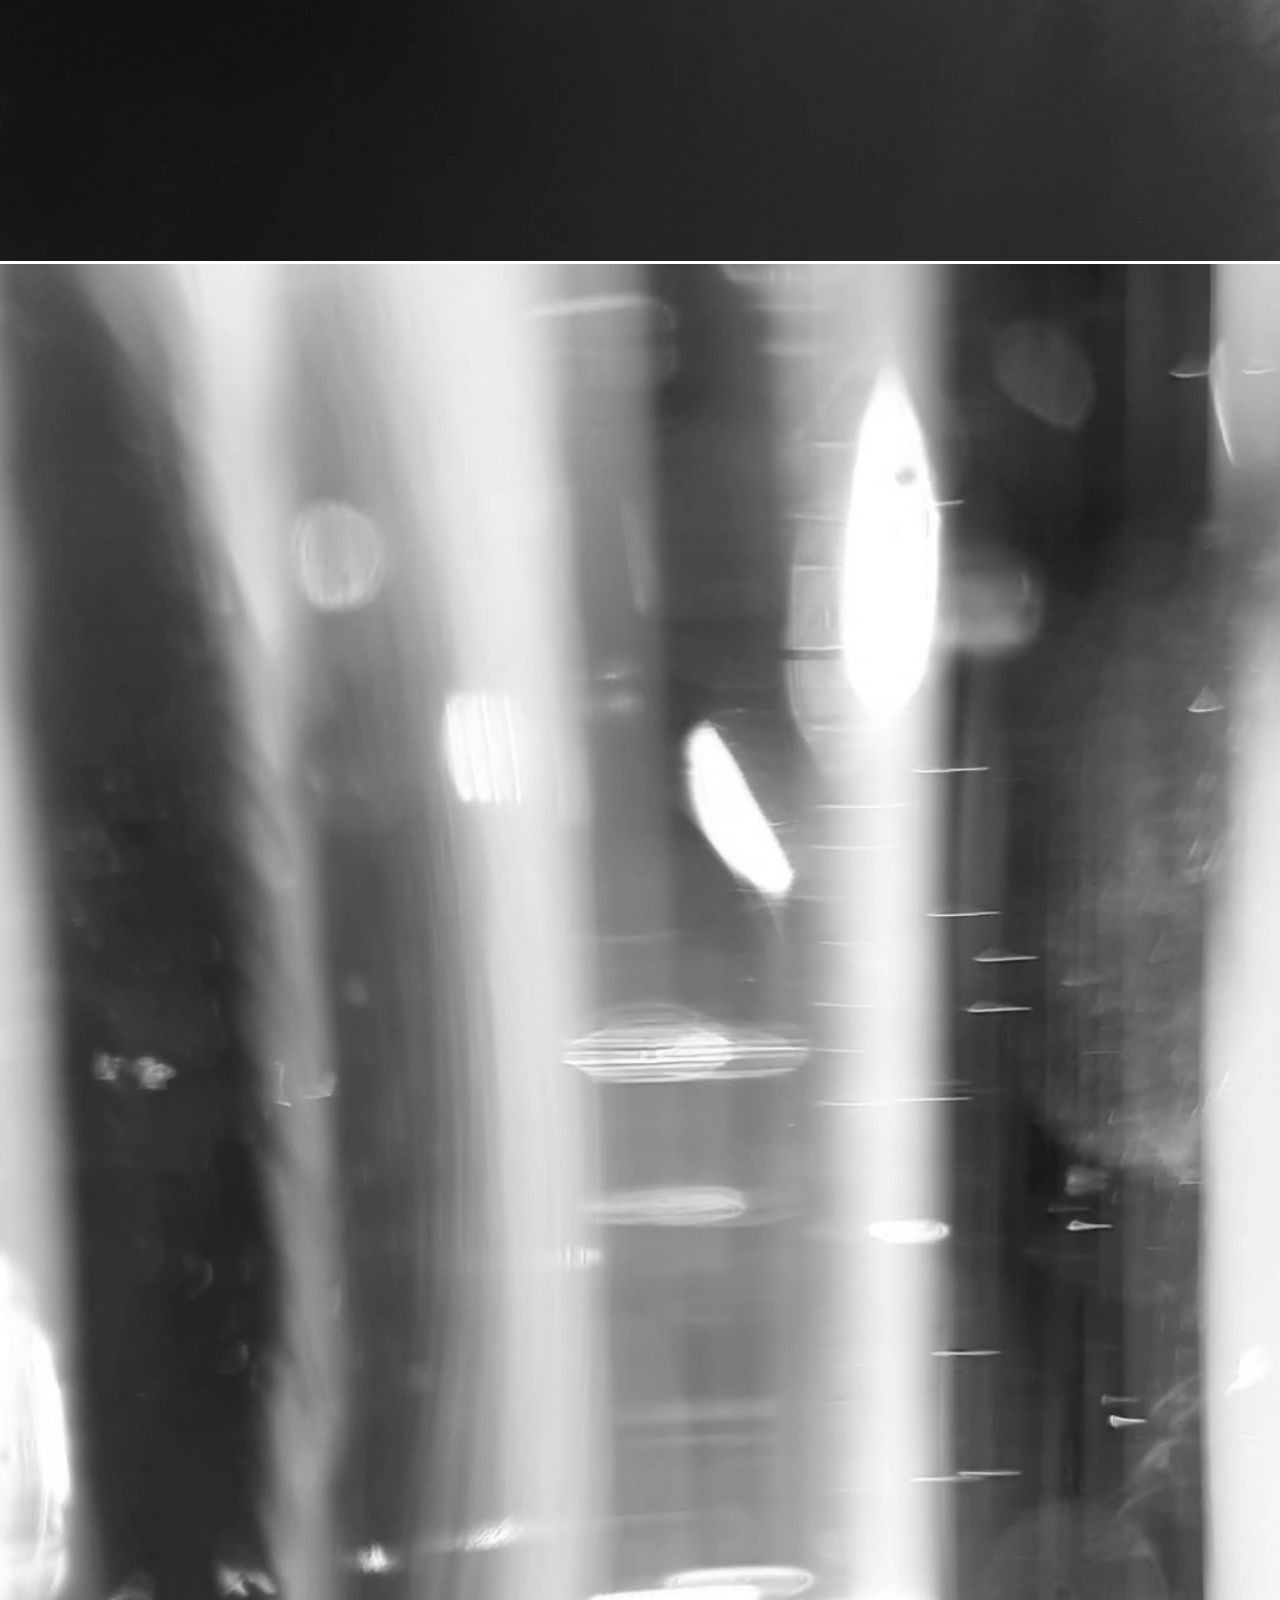
==== commit 962ee4b5: "Update index.html" ====
--- a/index.html
+++ b/index.html
@@ -231,7 +231,9 @@
                     <div class="tempora-title">TEMPORA MUTANTUR</div>
                     <div class="tempora-title-2">sem tempo para o erro</div>
                     <div id="live-container">
-                        <a id="live-pic" href="https://www.twitch.tv/chronopolis_" target="blank"><div></div></a>
+                        <iframe id="live"
+                            src="https://player.vimeo.com/video/424621167?color=b6b6b6&byline=0&portrait=0" width="800"
+                            height="450" frameborder="0" allow="autoplay; fullscreen" allowfullscreen></iframe>
                     </div>
 
                     <div class="tempora-desc">
--- a/style.css
+++ b/style.css
@@ -501,7 +501,7 @@
 #live-pic {
   width: 100%;
   height: 400px;
-  background-image: url(images/live-1.png);
+  background-image: url(images/live-2.png);
   background-position: center;
   background-size: cover;
   -webkit-box-shadow: 0px 0px 60px 40px #B6B6B6;
